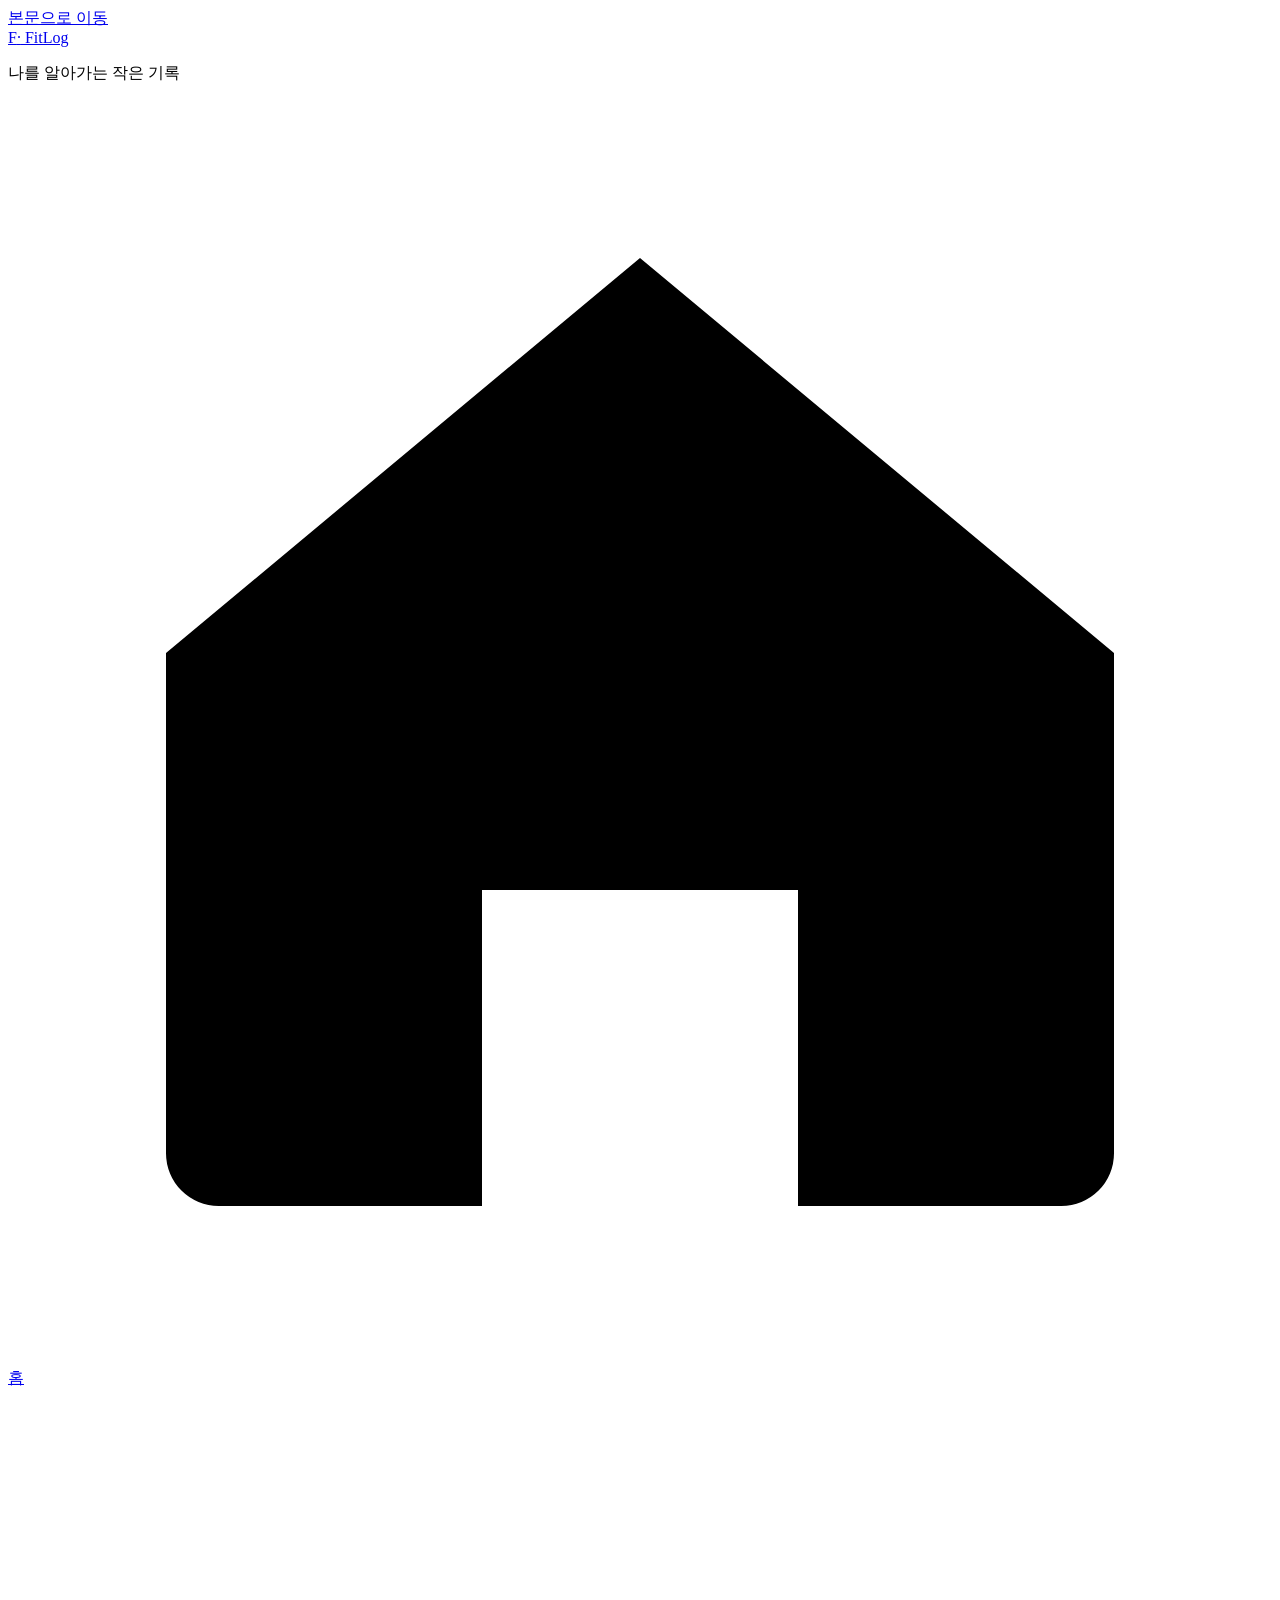
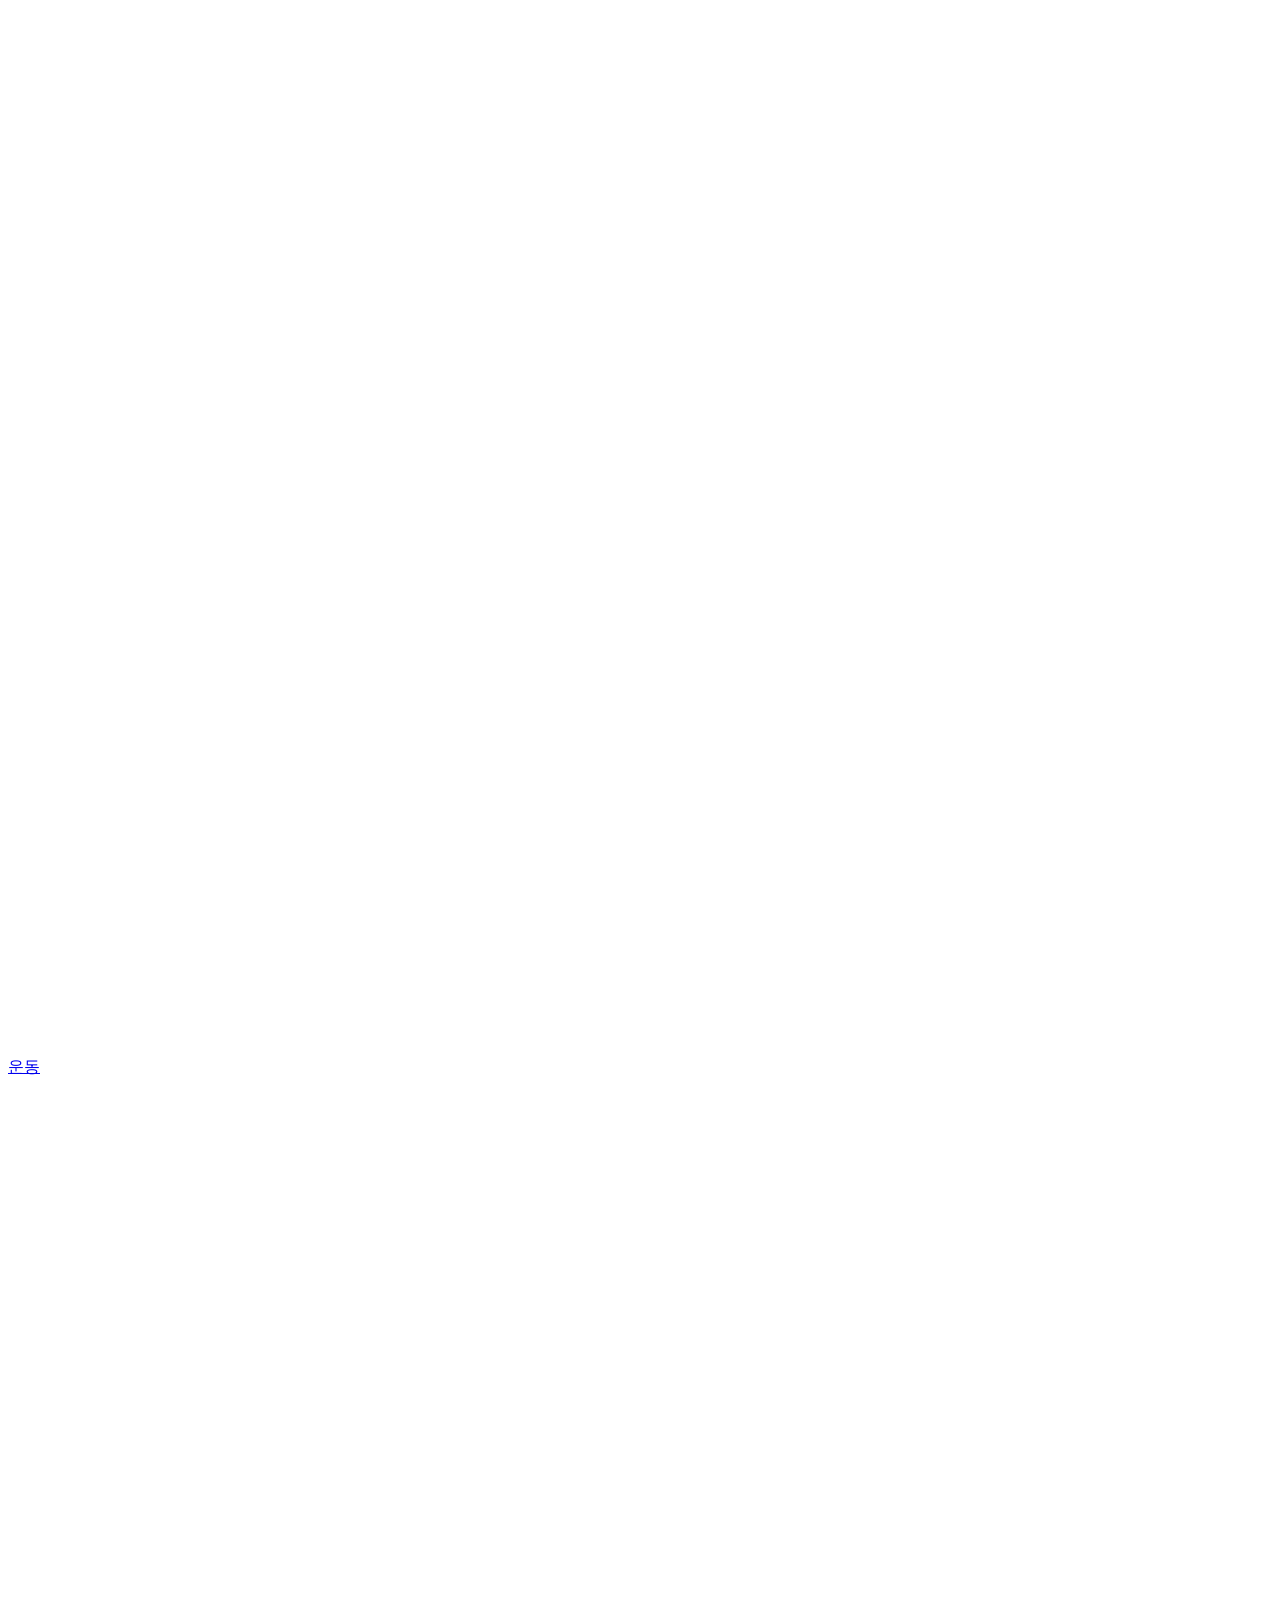
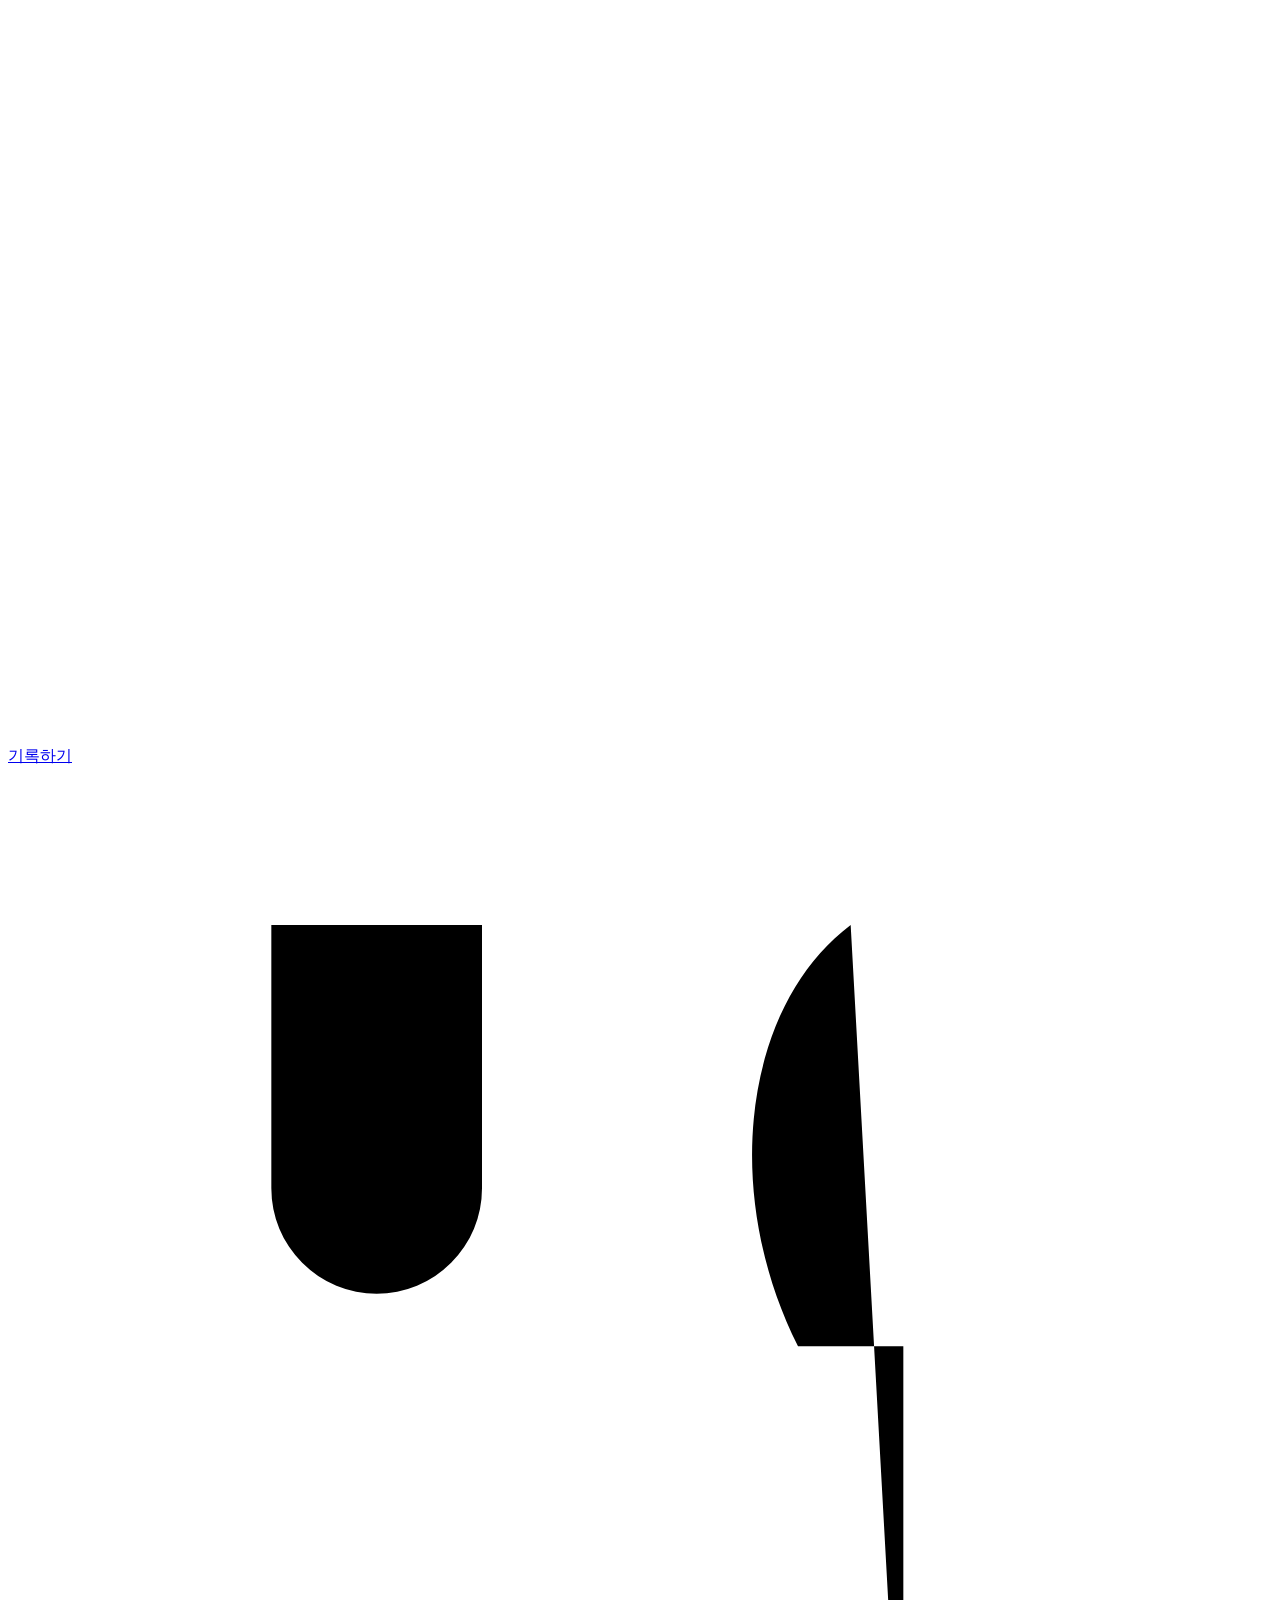
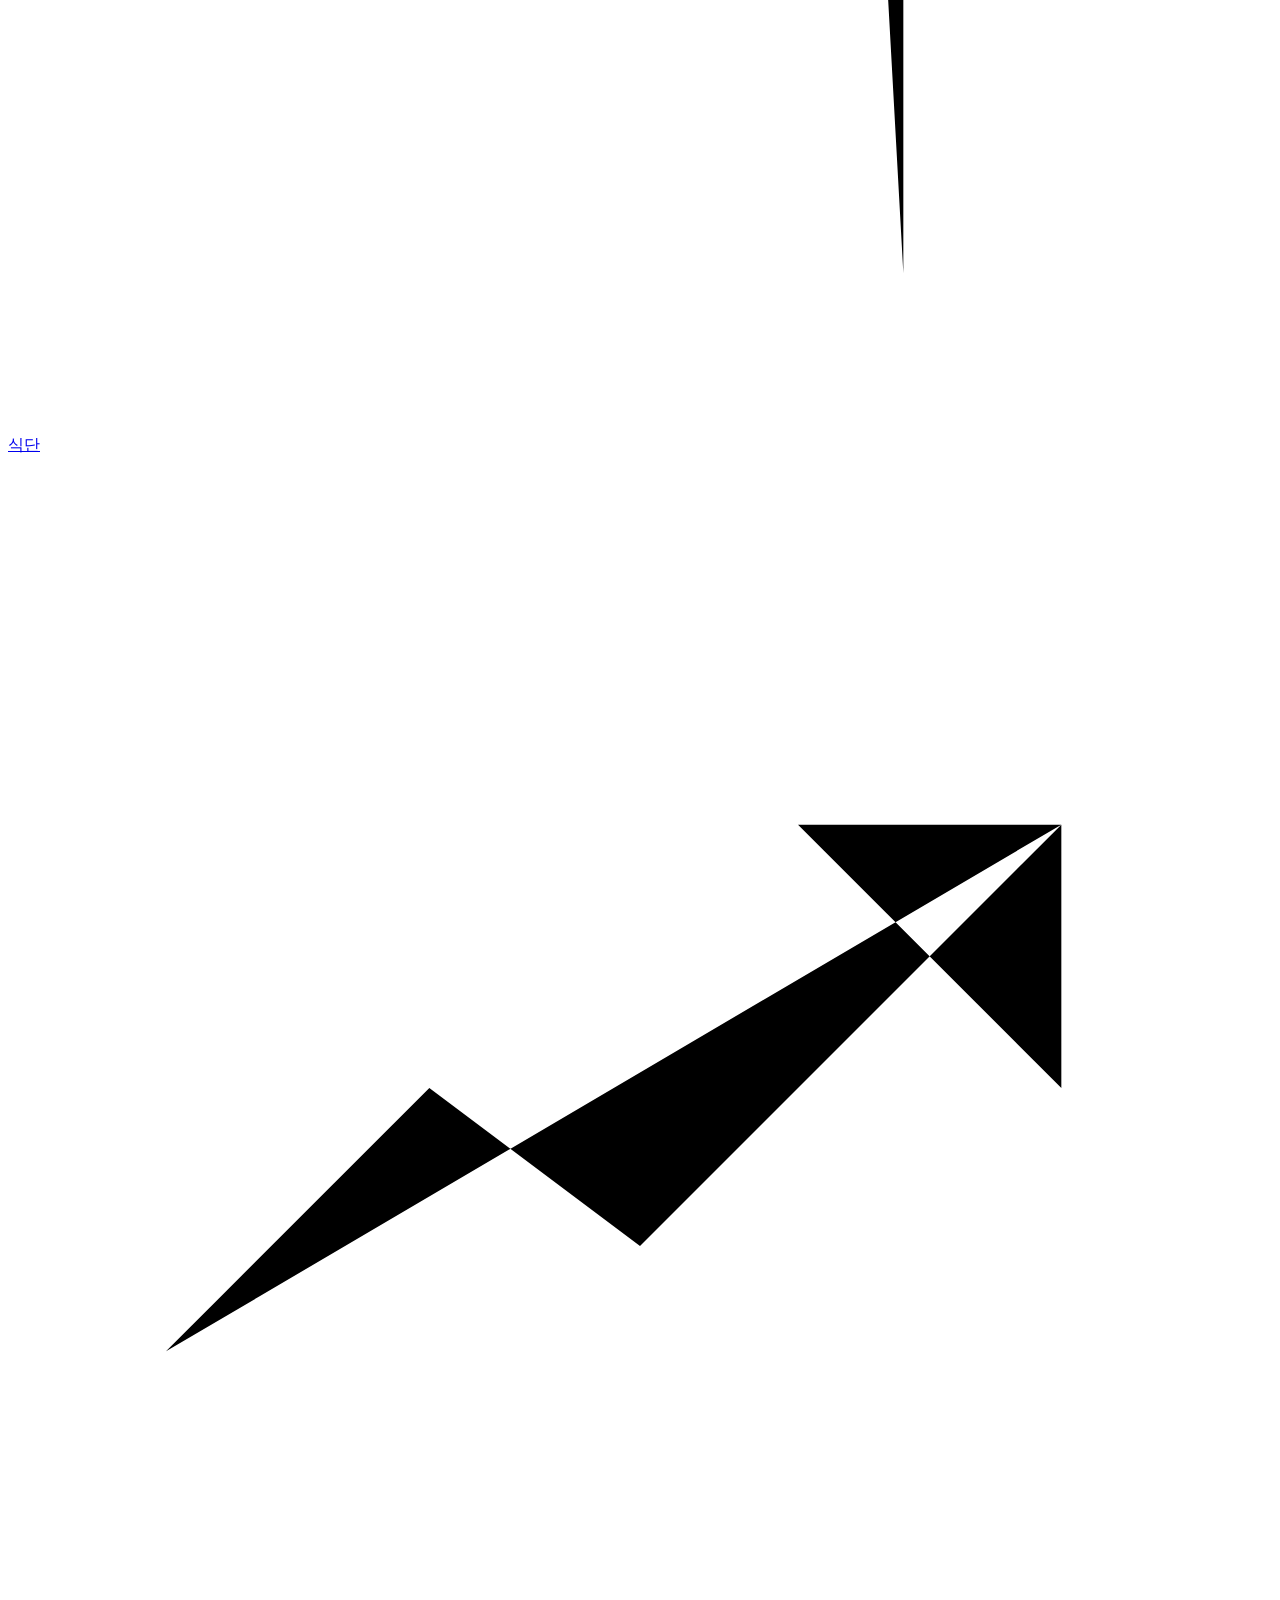
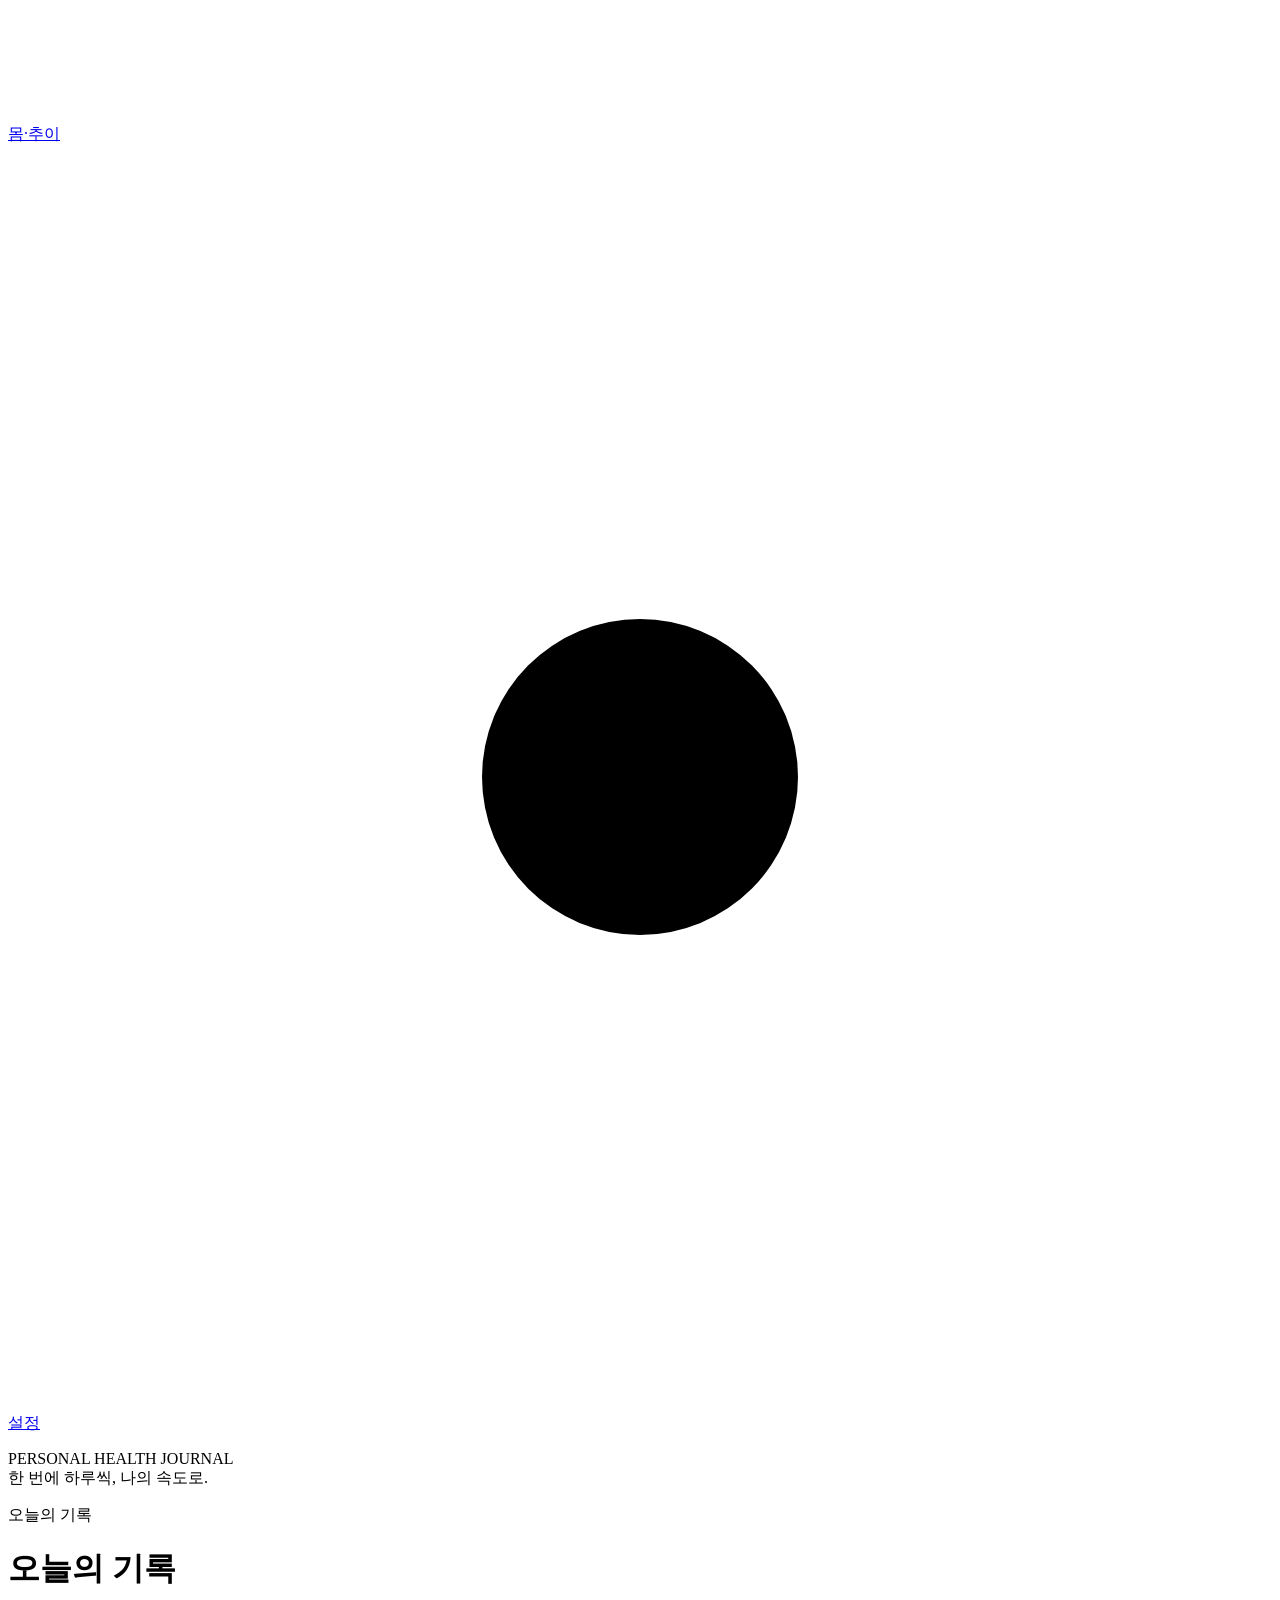
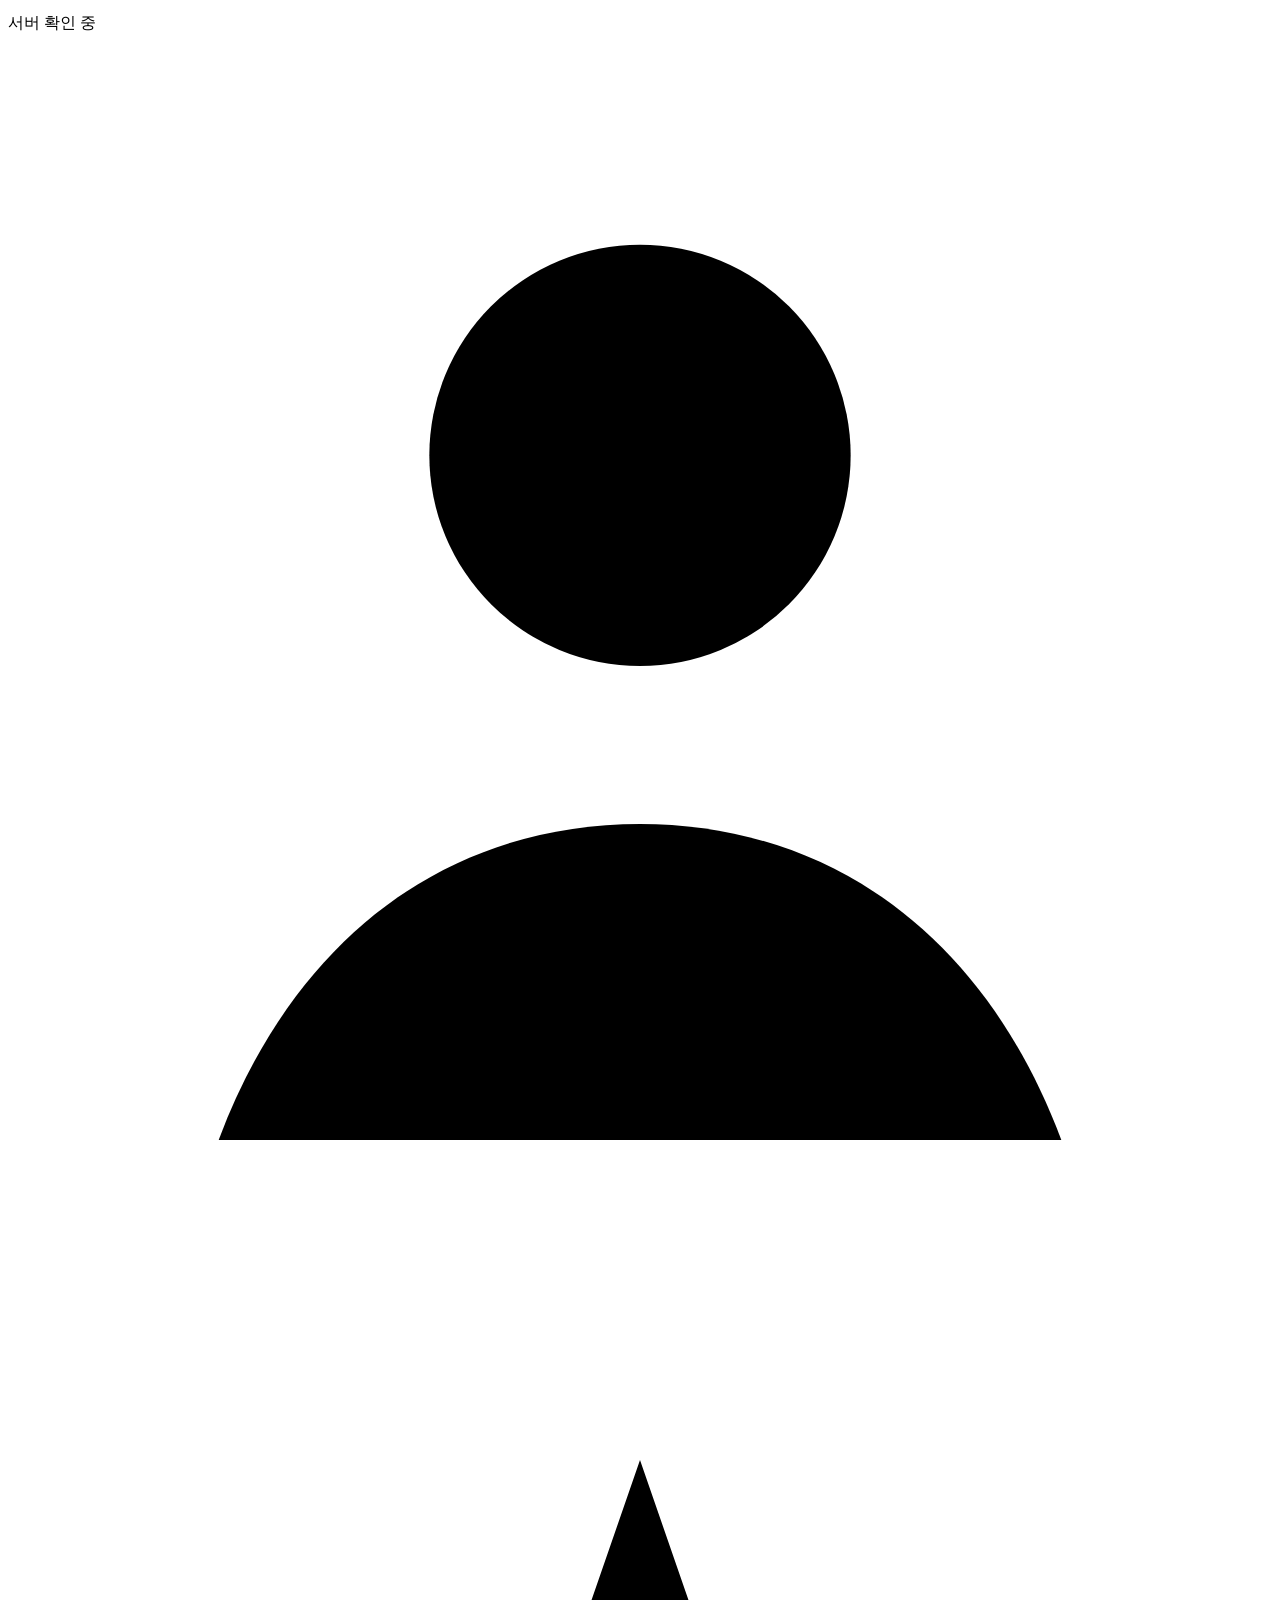
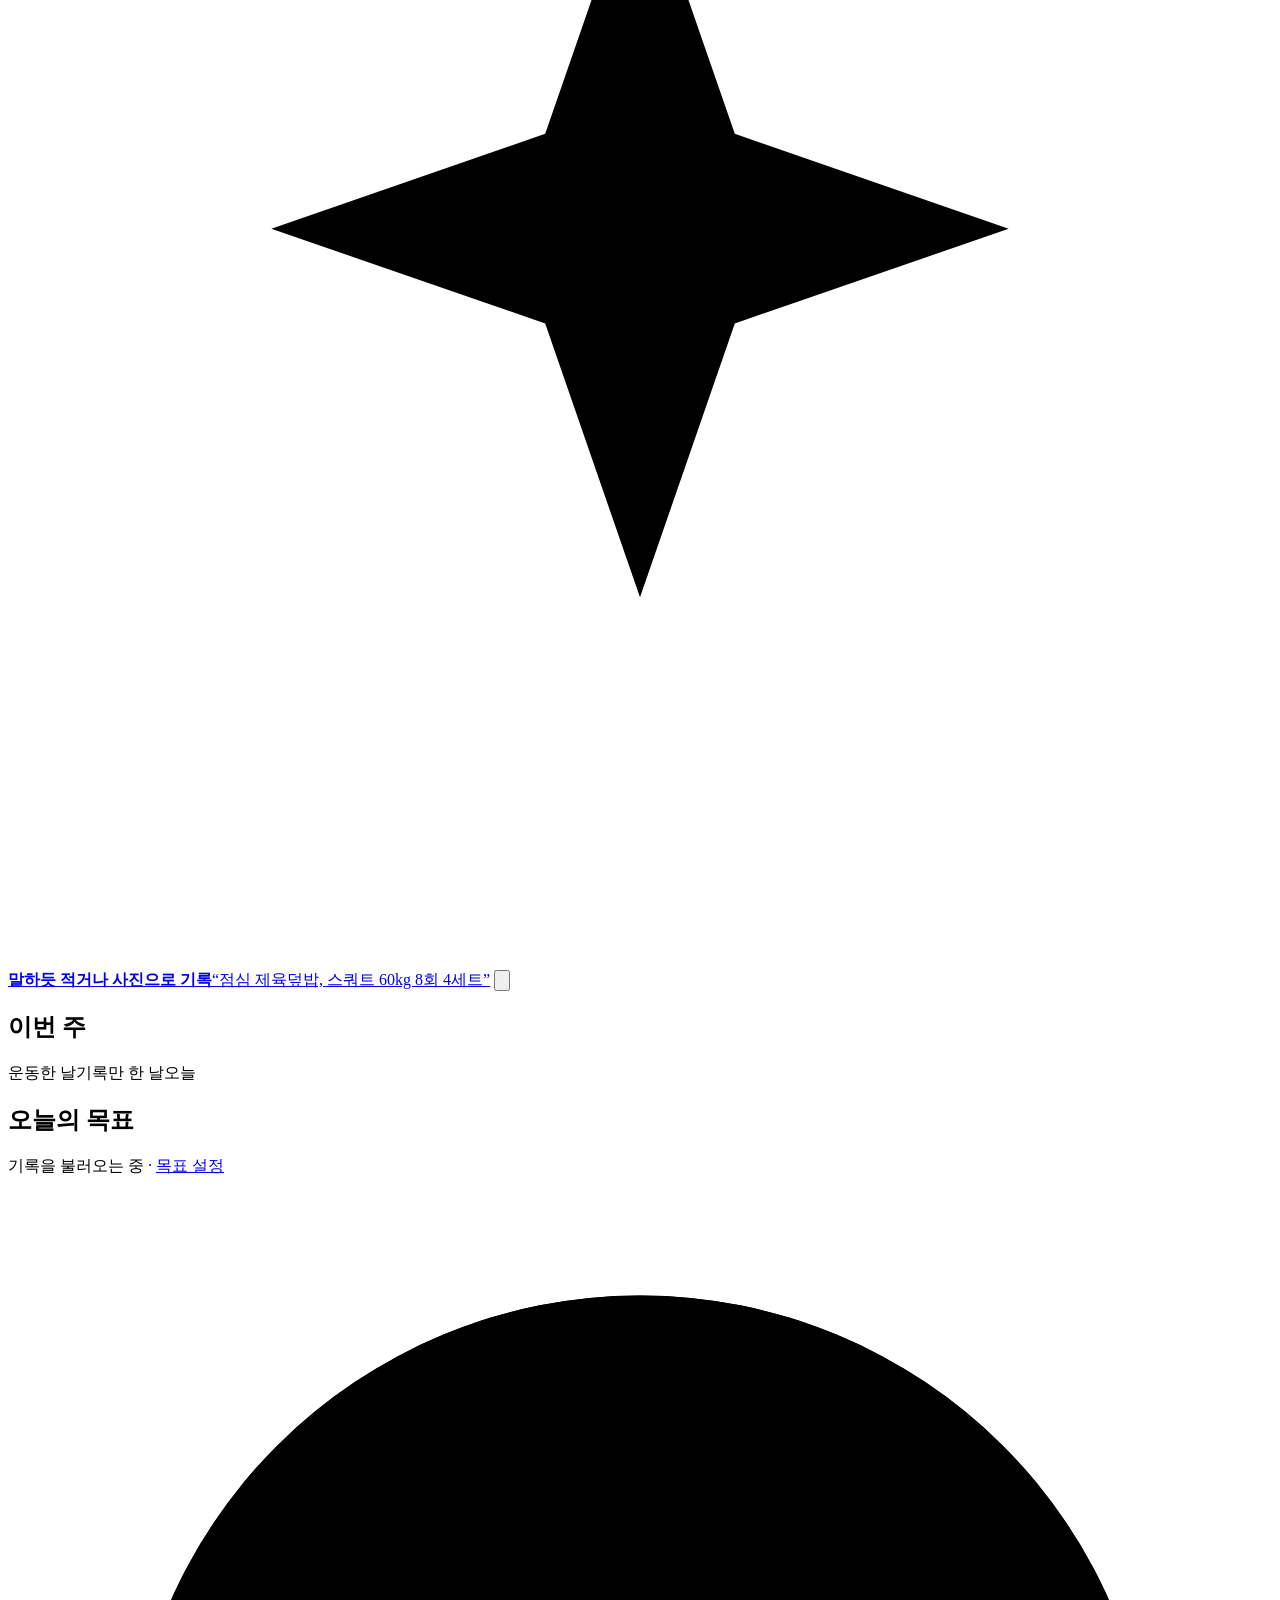
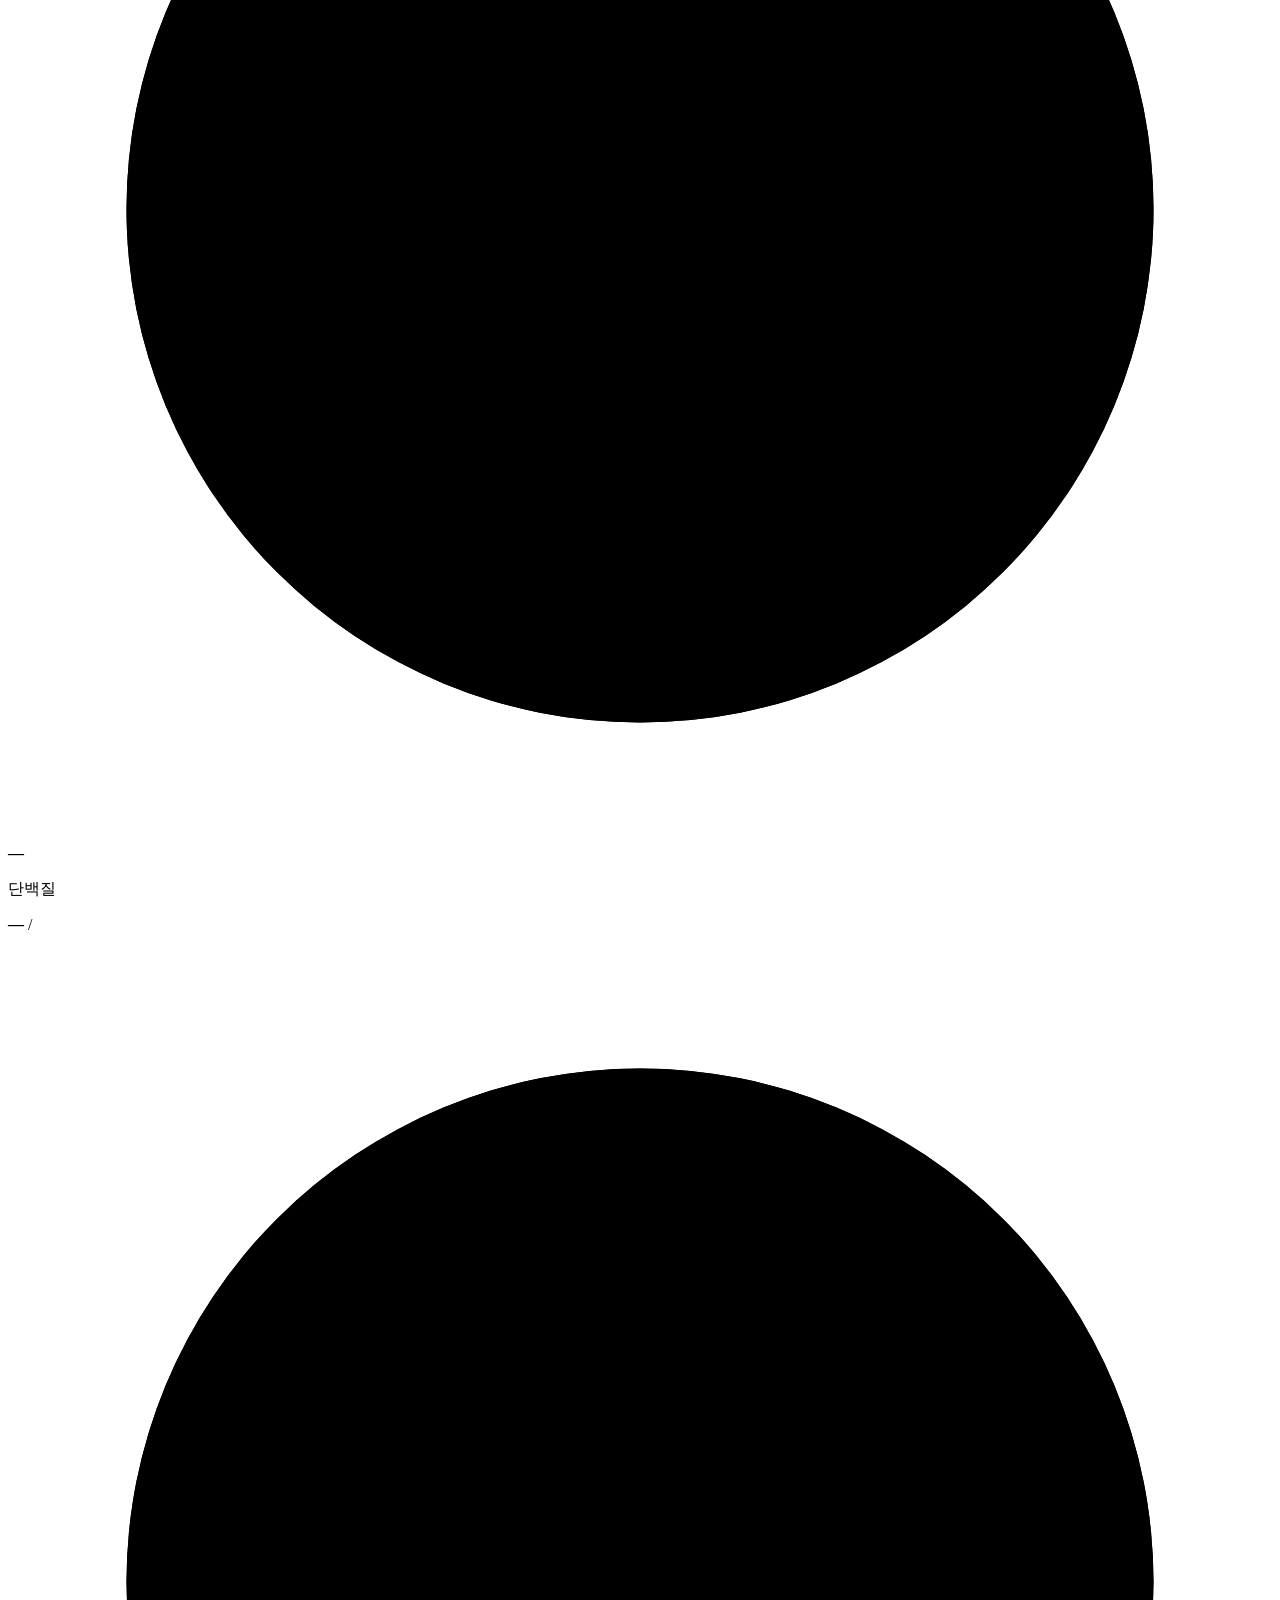
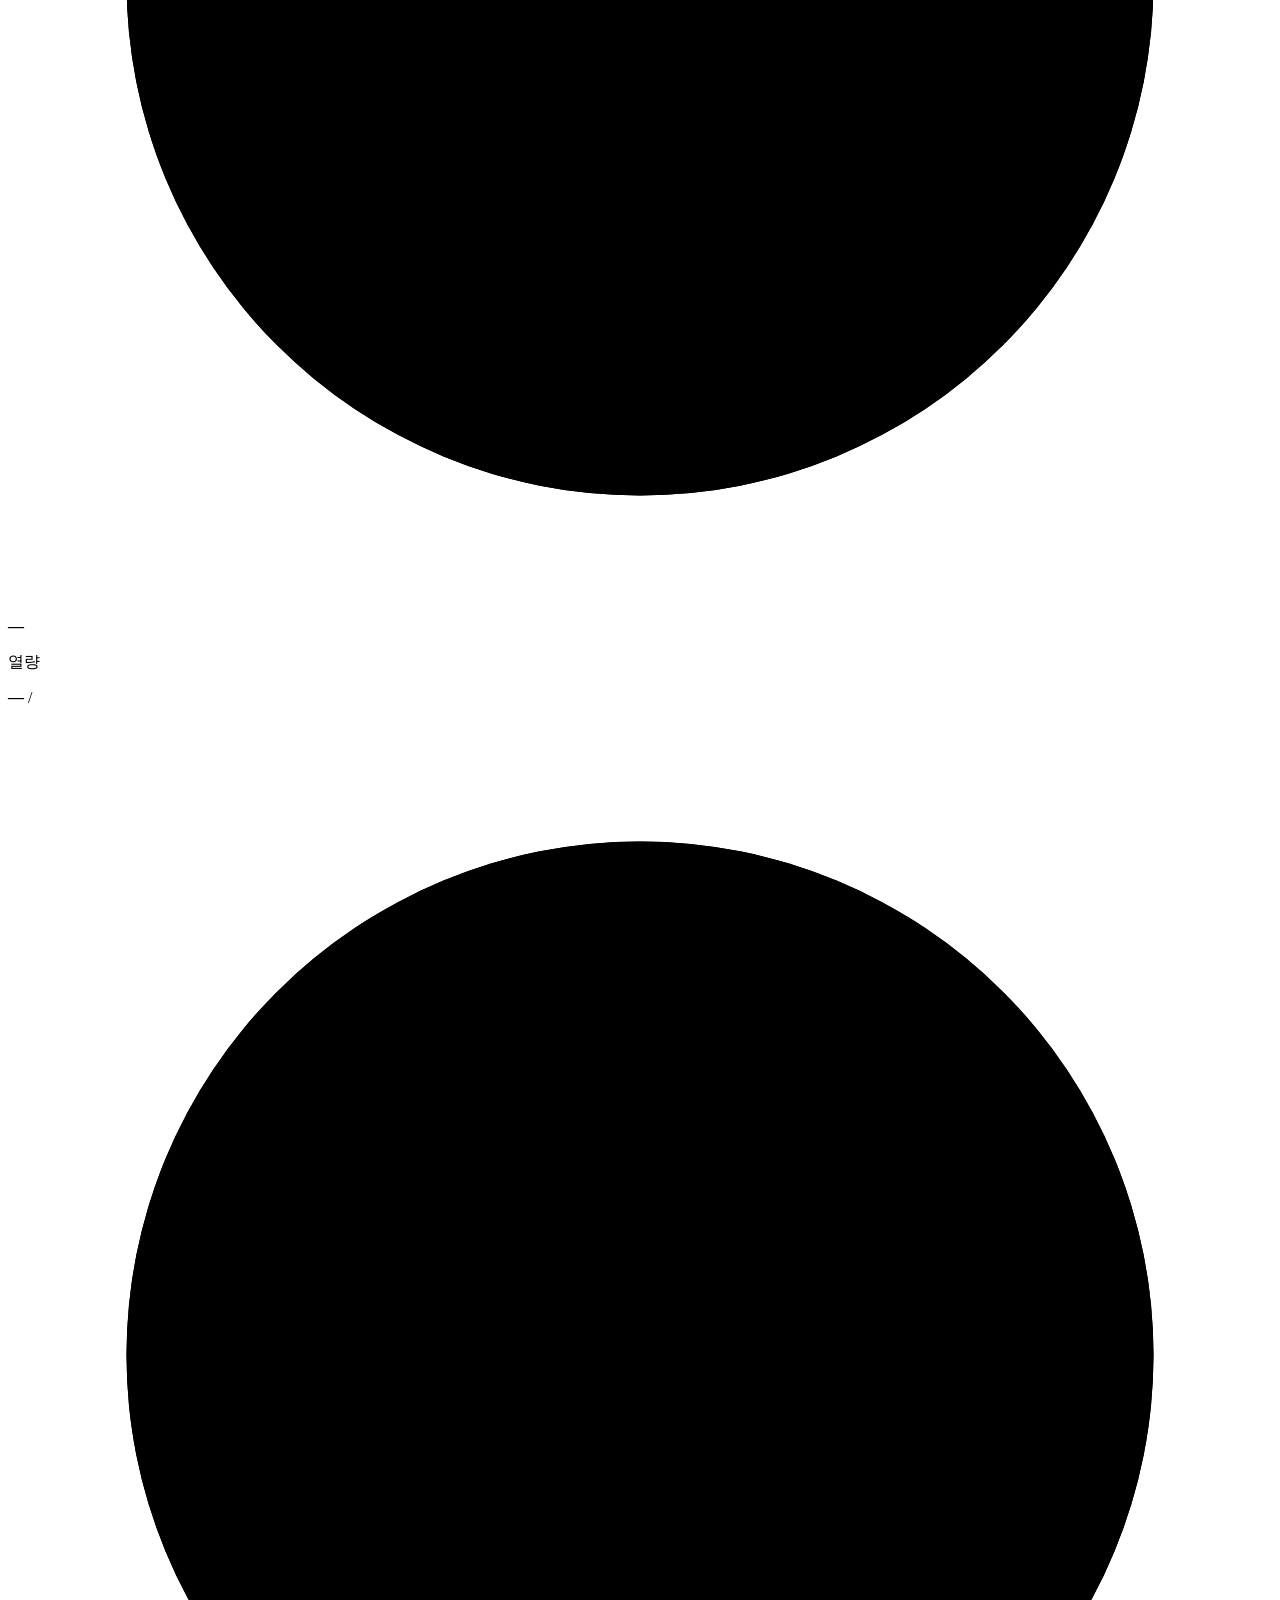
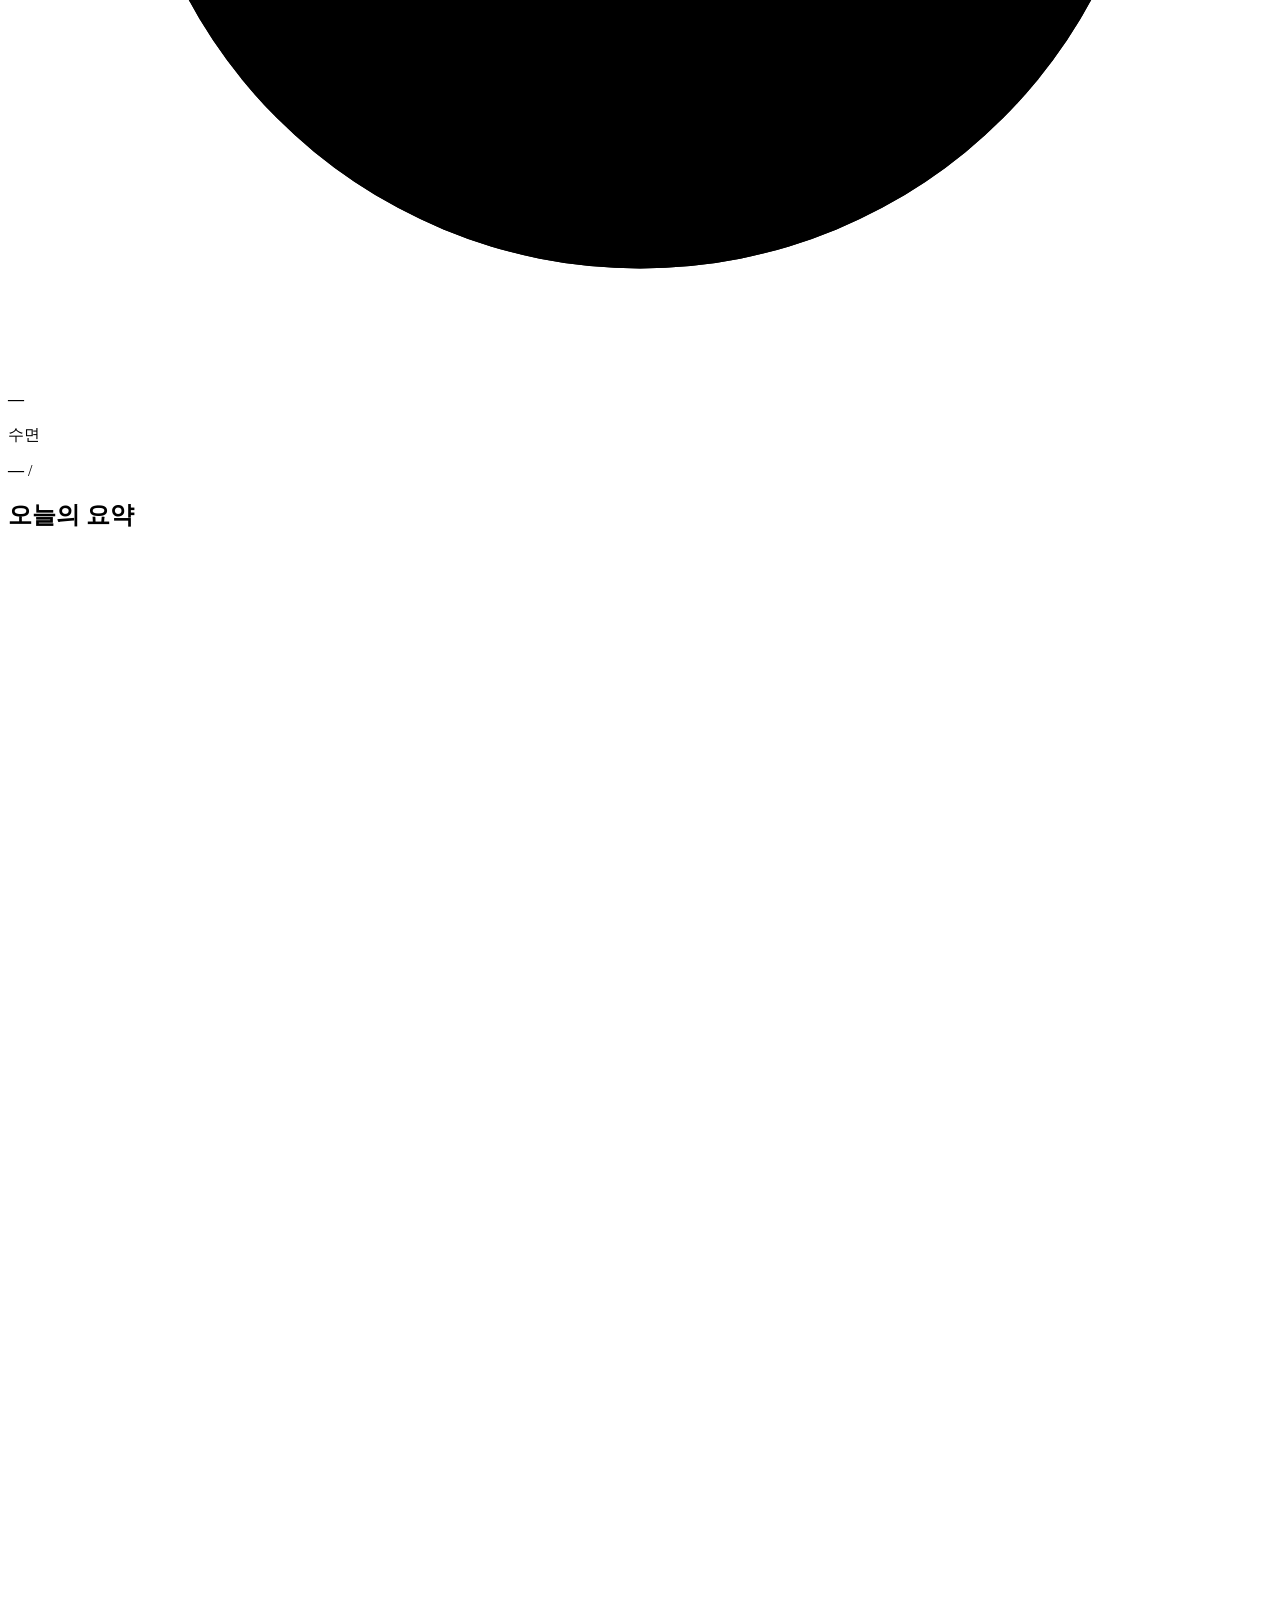
==== app/static/index.html @ db1039f6 "feat: first-run "무엇을 기록할까요?" and a first-record checklist on the empty home (1.5.1) - users.tracking" ====
<!doctype html>
<html lang="ko">
<head>
  <meta charset="utf-8">
  <meta name="viewport" content="width=device-width, initial-scale=1, viewport-fit=cover">
  <meta name="theme-color" content="#f4f5f2" media="(prefers-color-scheme: light)">
  <meta name="theme-color" content="#17191b" media="(prefers-color-scheme: dark)">
  <meta name="description" content="운동부터 수면까지, 나의 일상을 기록하는 개인 건강 대시보드">
  <link rel="manifest" href="/manifest.json">
  <link rel="icon" href="/static/icons/icon.svg" type="image/svg+xml">
  <link rel="apple-touch-icon" href="/static/icons/icon-192.png">
  <link rel="stylesheet" href="/static/css/app.css?v=20261023.2">
  <link rel="stylesheet" href="/static/css/home.css?v=20261023.2">
  <link rel="stylesheet" href="/static/css/assistant.css?v=20261023.2">
  <script src="/static/js/app.js?v=20261023.2" defer></script>
  <script src="/static/js/home.js?v=20261023.2" defer></script>
  <script src="/static/js/assistant.js?v=20261023.2" defer></script>
  <title>FitLog · 오늘의 기록</title>
</head>
<body>
  <a class="skip" href="#main">본문으로 이동</a>
  <aside class="sidebar">
<a class="brand" href="/" aria-label="FitLog 홈"><span class="brand-mark">F<span>·</span></span> FitLog</a>
<p class="brand-caption">나를 알아가는 작은 기록</p>
<nav class="navigation" aria-label="주 메뉴">
<a href="/" data-nav="/"><svg viewBox="0 0 24 24" aria-hidden="true"><path d="M3 10.5 12 3l9 7.5V20a1 1 0 0 1-1 1h-5v-6H9v6H4a1 1 0 0 1-1-1z"></path></svg><span>홈</span></a>
<a href="/workouts" data-nav="/workouts"><svg viewBox="0 0 24 24" aria-hidden="true"><path d="M6 8v8M3 10v4M18 8v8M21 10v4M6 12h12"></path></svg><span>운동</span></a>
<a href="/#record" class="nav-record"><svg viewBox="0 0 24 24" aria-hidden="true"><path d="M12 5v14M5 12h14"></path></svg><span>기록하기</span></a>
<a href="/meals" data-nav="/meals"><svg viewBox="0 0 24 24" aria-hidden="true"><path d="M7 3v8M5 3v5a2 2 0 0 0 4 0V3M7 11v10M16 3c-2 1.5-2.5 5-1 8h2v10"></path></svg><span>식단</span></a>
<a href="/body" data-nav="/body /body-metrics /sleep /statistics"><svg viewBox="0 0 24 24" aria-hidden="true"><path d="M3 17l5-5 4 3 8-8M15 7h5v5"></path></svg><span>몸·추이</span></a>
<a href="/settings" data-nav="/settings" class="nav-settings"><svg viewBox="0 0 24 24" aria-hidden="true"><circle cx="12" cy="12" r="3"></circle><path d="M12 2.5v2.2M12 19.3v2.2M4.6 4.6l1.6 1.6M17.8 17.8l1.6 1.6M2.5 12h2.2M19.3 12h2.2M4.6 19.4l1.6-1.6M17.8 6.2l1.6-1.6"></path></svg><span>설정</span></a>
</nav>
<p class="sidebar-footer">PERSONAL HEALTH JOURNAL<br><span>한 번에 하루씩, 나의 속도로.</span></p>
</aside>
  <main id="main" class="home">
    <header class="topbar home-topbar"><div><p id="today" class="date">오늘의 기록</p><h1 id="home-title">오늘의 기록</h1></div><div class="topbar-actions"><span id="server-status" class="status" role="status">서버 확인 중</span><a class="profile-link" href="/settings" aria-label="설정과 계정"><svg viewBox="0 0 24 24" aria-hidden="true"><circle cx="12" cy="8" r="4"></circle><path d="M4 21c1.5-4 4.5-6 8-6s6.5 2 8 6"></path></svg></a></div></header>

    <section id="first-day" class="first-day" aria-labelledby="first-day-title" hidden>
      <div class="first-day-head"><h2 id="first-day-title">첫 기록 남기기</h2><span id="first-day-count" class="first-day-count"></span></div>
      <ol class="first-steps">
        <li id="step-pick"><a href="/welcome"><span class="step-mark"><svg viewBox="0 0 24 24" aria-hidden="true"><path d="M5 12l5 5 9-10"></path></svg></span><span class="step-text"><strong>기록할 것 고르기</strong><span>운동·식단·체중·수면 중에서</span></span><svg class="step-go" viewBox="0 0 24 24" aria-hidden="true"><path d="M9 6l6 6-6 6"></path></svg></a></li>
        <li id="step-record"><a href="#first-text" id="step-record-link"><span class="step-mark"><svg viewBox="0 0 24 24" aria-hidden="true"><path d="M5 12l5 5 9-10"></path></svg></span><span class="step-text"><strong id="step-record-title">오늘 한 운동 적기</strong><span>아래 입력창에 말하듯 쓰면 돼요</span></span><svg class="step-go" viewBox="0 0 24 24" aria-hidden="true"><path d="M9 6l6 6-6 6"></path></svg></a></li>
        <li id="step-goal"><a href="/settings#goals"><span class="step-mark"><svg viewBox="0 0 24 24" aria-hidden="true"><path d="M5 12l5 5 9-10"></path></svg></span><span class="step-text"><strong>목표 정하기</strong><span>단백질·열량·수면 목표</span></span><svg class="step-go" viewBox="0 0 24 24" aria-hidden="true"><path d="M9 6l6 6-6 6"></path></svg></a></li>
      </ol>
    </section>
    <form id="first-form" class="first-form" hidden>
      <div class="first-input"><label for="first-text" class="visually-hidden">무엇을 했나요</label><input id="first-text" type="text" maxlength="4000" placeholder="무엇을 했나요?" autocomplete="off"><button type="submit" aria-label="기록하기"><svg viewBox="0 0 24 24" aria-hidden="true"><path d="M5 12h14M13 6l6 6-6 6"></path></svg></button></div>
      <p class="first-hint" id="first-hint">이렇게 써 보세요</p>
      <div class="first-chips" role="group" aria-labelledby="first-hint">
        <button type="button" data-kind="work">벤치프레스 50kg 10회 3세트</button>
        <button type="button" data-kind="body">아침 체중 72.4</button>
        <button type="button" data-kind="meal">점심 닭가슴살 샐러드</button>
        <button type="button" data-kind="sleep">어젯밤 12시에 자서 7시에 일어남</button>
      </div>
    </form>

    <div class="quick-record" id="quick-record">
      <a href="#record" class="quick-record-main"><span class="quick-record-icon"><svg viewBox="0 0 24 24" aria-hidden="true"><path d="M12 3l1.8 5.2L19 10l-5.2 1.8L12 17l-1.8-5.2L5 10l5.2-1.8z"></path></svg></span><span class="quick-record-text"><strong>말하듯 적거나 사진으로 기록</strong><span>“점심 제육덮밥, 스쿼트 60kg 8회 4세트”</span></span></a>
      <button type="button" id="quick-photo" class="quick-record-photo" aria-label="사진으로 기록하기"><svg viewBox="0 0 24 24" aria-hidden="true"><path d="M4 8h3l2-3h6l2 3h3v11H4z"></path><circle cx="12" cy="13" r="3.5"></circle></svg></button>
    </div>

    <section class="card week" id="week" aria-labelledby="week-title">
      <div class="section-heading"><h2 id="week-title">이번 주</h2><span id="week-note"></span></div>
      <ol class="week-days" id="week-days"></ol>
      <p class="week-legend"><span class="legend-workout">운동한 날</span><span class="legend-logged">기록만 한 날</span><span class="legend-today">오늘</span></p>
    </section>

    <section class="goals" id="goals" aria-labelledby="goals-title">
      <div class="goals-head"><h2 id="goals-title">오늘의 목표</h2><span><span id="goals-note">기록을 불러오는 중</span> · <a href="/settings#goals" class="goals-edit">목표 설정</a></span></div>
      <div class="goal-rings">
        <div class="goal goal-protein" data-kind="meal"><div class="ring"><svg viewBox="0 0 64 64" aria-hidden="true"><circle class="ring-track" cx="32" cy="32" r="26"></circle><circle class="ring-value" id="ring-protein" cx="32" cy="32" r="26" pathLength="100" stroke-dasharray="0 100"></circle></svg><strong id="pct-protein">—</strong></div><p class="goal-label">단백질</p><p class="goal-value"><b id="val-protein">—</b> / <span id="target-protein"></span></p></div>
        <div class="goal goal-kcal" data-kind="meal"><div class="ring"><svg viewBox="0 0 64 64" aria-hidden="true"><circle class="ring-track" cx="32" cy="32" r="26"></circle><circle class="ring-value" id="ring-kcal" cx="32" cy="32" r="26" pathLength="100" stroke-dasharray="0 100"></circle></svg><strong id="pct-kcal">—</strong></div><p class="goal-label">열량</p><p class="goal-value"><b id="val-kcal">—</b> / <span id="target-kcal"></span></p></div>
        <div class="goal goal-sleep" data-kind="sleep"><div class="ring"><svg viewBox="0 0 64 64" aria-hidden="true"><circle class="ring-track" cx="32" cy="32" r="26"></circle><circle class="ring-value" id="ring-sleep" cx="32" cy="32" r="26" pathLength="100" stroke-dasharray="0 100"></circle></svg><strong id="pct-sleep">—</strong></div><p class="goal-label">수면</p><p class="goal-value"><b id="val-sleep">—</b> / <span id="target-sleep"></span></p></div>
      </div>
    </section>

    <section class="tiles" aria-labelledby="summary-title"><h2 id="summary-title" class="visually-hidden">오늘의 요약</h2>
      <a class="tile tile-work" data-kind="work" href="/workouts"><span class="tile-head"><span class="tile-icon"><svg viewBox="0 0 24 24" aria-hidden="true"><path d="M6 8v8M3 10v4M18 8v8M21 10v4M6 12h12"></path></svg></span>운동</span><span class="tile-value"><b id="today-sets">—</b> 세트</span><span class="tile-note" id="today-workouts">기록을 불러오는 중</span></a>
      <a class="tile tile-body" data-kind="body" href="/body"><span class="tile-head"><span class="tile-icon"><svg viewBox="0 0 24 24" aria-hidden="true"><rect x="4" y="4" width="16" height="16" rx="4"></rect><path d="M9 10a3 3 0 0 1 6 0M12 10l1.5-1.5"></path></svg></span>체중</span><span class="tile-value"><b id="latest-weight">—</b> kg</span><svg class="spark" id="weight-spark" viewBox="0 0 140 28" preserveAspectRatio="none" aria-hidden="true"><polyline id="weight-line" points=""></polyline></svg><span class="tile-note" id="weight-note">기록을 불러오는 중</span></a>
      <a class="tile tile-meal" data-kind="meal" href="/meals"><span class="tile-head"><span class="tile-icon"><svg viewBox="0 0 24 24" aria-hidden="true"><path d="M7 3v8M5 3v5a2 2 0 0 0 4 0V3M7 11v10M16 3c-2 1.5-2.5 5-1 8h2v10"></path></svg></span>식단</span><span class="tile-value"><b id="today-kcal">—</b> kcal</span><span class="macro-bar" id="macro-bar" hidden><span id="macro-carb" class="macro-carb"></span><span id="macro-protein" class="macro-protein"></span><span id="macro-fat" class="macro-fat"></span></span><span class="tile-note" id="protein-note">기록을 불러오는 중</span></a>
      <a class="tile tile-sleep" data-kind="sleep" href="/sleep"><span class="tile-head"><span class="tile-icon"><svg viewBox="0 0 24 24" aria-hidden="true"><path d="M20 14.5A8 8 0 0 1 9.5 4a8 8 0 1 0 10.5 10.5z"></path></svg></span>수면</span><span class="tile-value" id="today-sleep">—</span><span class="sleep-bar" id="sleep-bar" hidden><span id="sleep-span"></span></span><span class="tile-note" id="sleep-note">기록을 불러오는 중</span></a>
    </section>

    <section class="recent-section" id="recent" data-kind="work" aria-labelledby="recent-title"><div class="section-heading"><h2 id="recent-title">최근 운동</h2><a href="/workouts">전체 보기</a></div><div id="recent-workouts" class="recent-list" aria-live="polite">기록을 불러오는 중…</div></section>

    <footer class="main-footer"><span>FitLog <span class="muted">/ 나의 하루를 쌓는 곳</span></span><span id="app-version" class="muted"></span></footer>
    <p id="pwa-note" class="muted pwa-note" role="status"></p>
    <noscript><p>서버 상태 확인과 PWA 등록에는 JavaScript가 필요합니다.</p></noscript>

    <dialog id="record-sheet" class="record-sheet" aria-labelledby="sheet-title">
      <div class="sheet-body">
        <div class="sheet-head"><h2 id="sheet-title">무엇을 기록할까요?</h2><button type="button" id="sheet-close" class="sheet-close" aria-label="닫기"><svg viewBox="0 0 24 24" aria-hidden="true"><path d="M6 6l12 12M18 6 6 18"></path></svg></button></div>
        <section class="assistant-card" aria-labelledby="assistant-title">
          <h3 id="assistant-title" class="assistant-title"><svg viewBox="0 0 24 24" aria-hidden="true"><path d="M12 3l1.8 5.2L19 10l-5.2 1.8L12 17l-1.8-5.2L5 10l5.2-1.8z"></path></svg>AI로 한 번에 기록</h3>
          <p id="assistant-setup" class="assistant-setup" hidden></p>
          <form id="assistant-form" hidden>
            <label for="assistant-text" class="visually-hidden">오늘 한 일을 자유롭게 적어 주세요</label>
            <textarea id="assistant-text" rows="4" maxlength="4000" placeholder="예) 아침 체중 72.4. 점심 제육덮밥, 저녁은 닭가슴살이랑 고구마. 하체 운동: 스쿼트 60kg 8회 4세트. 어제 12시 반에 자서 7시에 일어남"></textarea>
            <div class="assistant-photos"><div id="assistant-photo-list" class="assistant-photo-list" aria-live="polite"></div><label for="assistant-photo-input" class="assistant-photo-button"><svg viewBox="0 0 24 24" aria-hidden="true"><path d="M4 8h3l2-3h6l2 3h3v11H4z"></path><circle cx="12" cy="13" r="3.5"></circle></svg>사진 추가 <span class="muted">최대 3장</span></label><input id="assistant-photo-input" type="file" accept="image/*" multiple hidden><span id="assistant-usage" class="assistant-usage"></span></div>
            <button type="submit" class="assistant-primary assistant-submit" id="assistant-submit">초안 만들기</button>
          </form>
          <p class="assistant-hint">사진은 초안을 만들 때만 AI로 보내고 저장하지 않습니다. 위치 정보 등은 휴대폰에서 지운 뒤 보냅니다. 열량이 추정값이면 <span class="estimate-badge">AI 추정</span> 표시가 붙어요.</p>
          <p id="assistant-message" class="assistant-message" role="status" aria-live="polite"></p>
          <div id="assistant-drafts"></div>
          <div class="assistant-actions" id="assistant-save-row" hidden><button type="button" class="assistant-primary" id="assistant-save">선택한 기록 저장</button><button type="button" id="assistant-discard">초안 버리기</button></div>
        </section>
        <h3 class="sheet-subtitle">직접 입력</h3>
        <nav class="direct-entry" aria-label="직접 입력">
          <a href="/workouts" class="tile-work"><span class="tile-icon"><svg viewBox="0 0 24 24" aria-hidden="true"><path d="M6 8v8M3 10v4M18 8v8M21 10v4M6 12h12"></path></svg></span>운동</a>
          <a href="/meals" class="tile-meal"><span class="tile-icon"><svg viewBox="0 0 24 24" aria-hidden="true"><path d="M7 3v8M5 3v5a2 2 0 0 0 4 0V3M7 11v10M16 3c-2 1.5-2.5 5-1 8h2v10"></path></svg></span>식단</a>
          <a href="/body-metrics" class="tile-body"><span class="tile-icon"><svg viewBox="0 0 24 24" aria-hidden="true"><rect x="4" y="4" width="16" height="16" rx="4"></rect><path d="M9 10a3 3 0 0 1 6 0M12 10l1.5-1.5"></path></svg></span>체중</a>
          <a href="/sleep" class="tile-sleep"><span class="tile-icon"><svg viewBox="0 0 24 24" aria-hidden="true"><path d="M20 14.5A8 8 0 0 1 9.5 4a8 8 0 1 0 10.5 10.5z"></path></svg></span>수면</a>
        </nav>
        <a class="excel-link" href="/settings#excel-heading"><svg viewBox="0 0 24 24" aria-hidden="true"><path d="M5 3h10l4 4v14H5z"></path><path d="M9 12l6 6M15 12l-6 6"></path></svg><span><strong>엑셀 파일 가져오기</strong><span class="muted">예전 기록표를 AI가 읽어 옮겨요</span></span></a>
      </div>
    </dialog>
  </main>
</body>
</html>
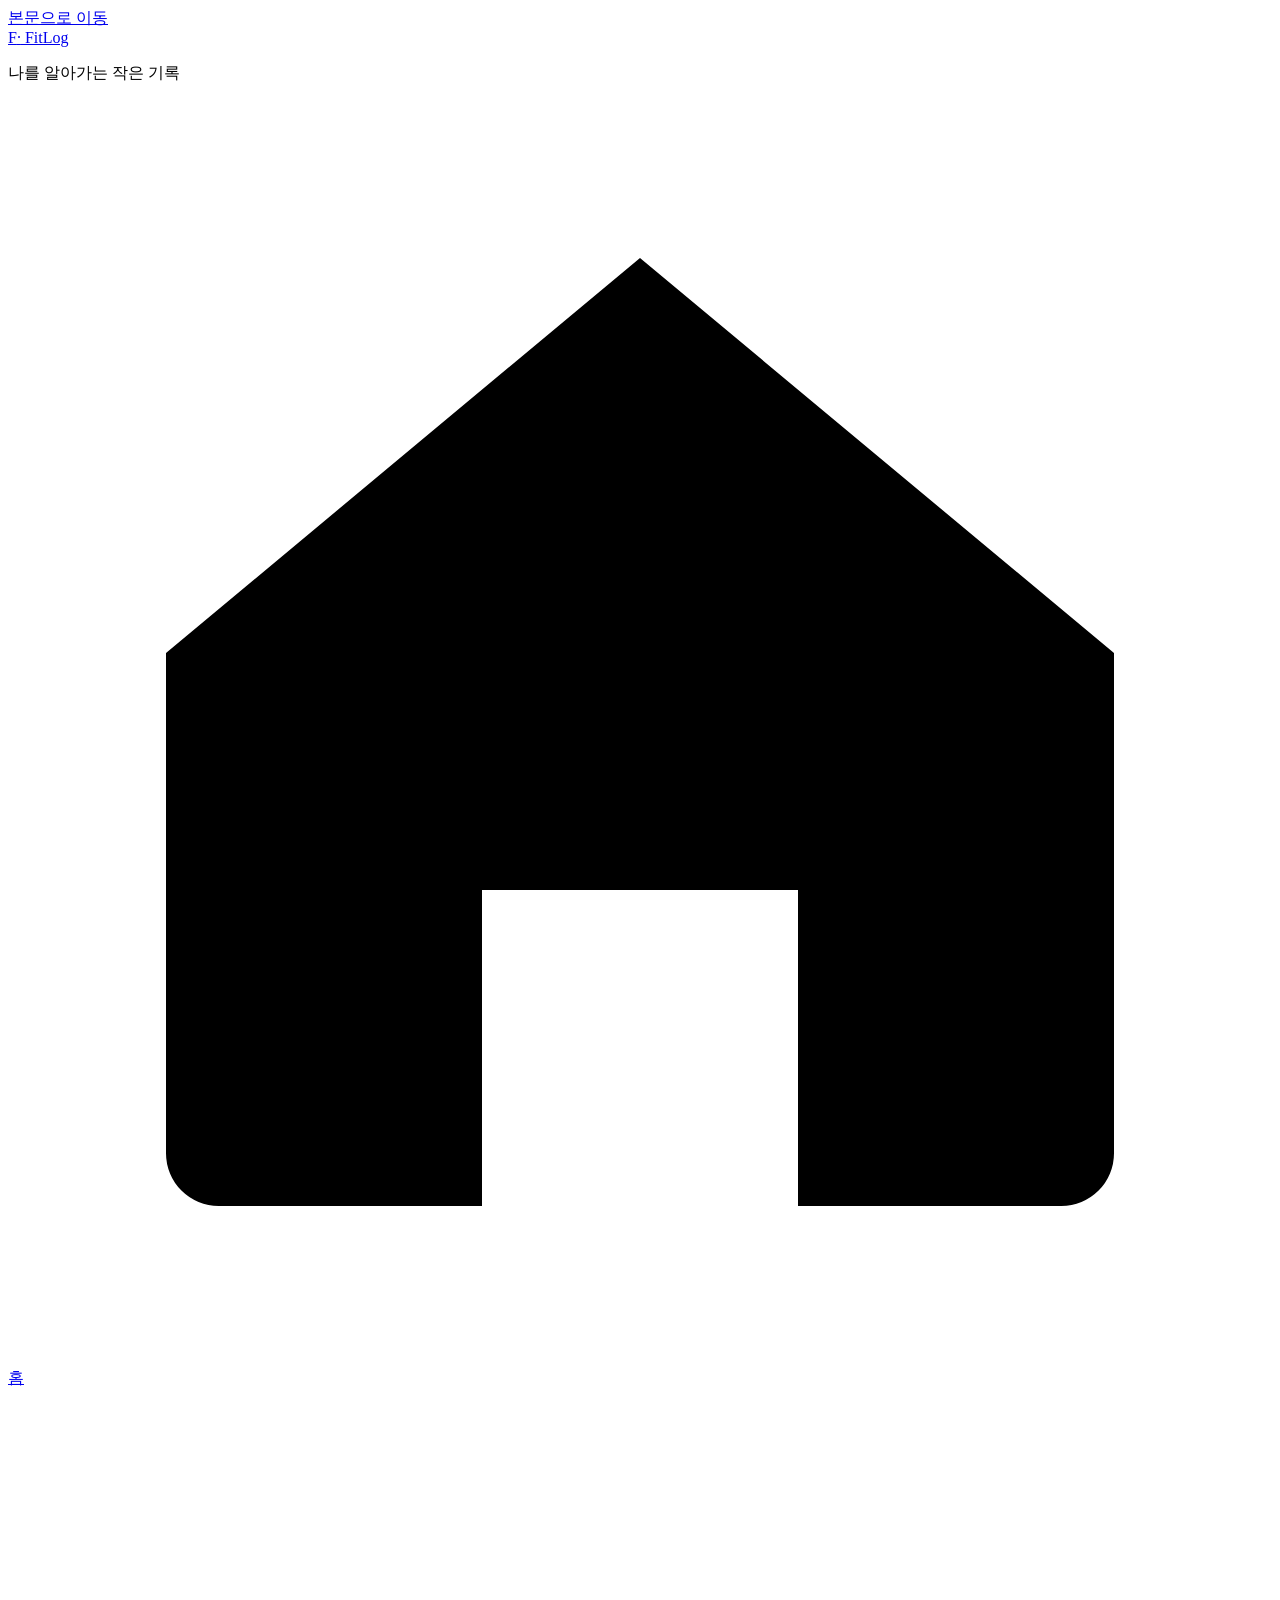
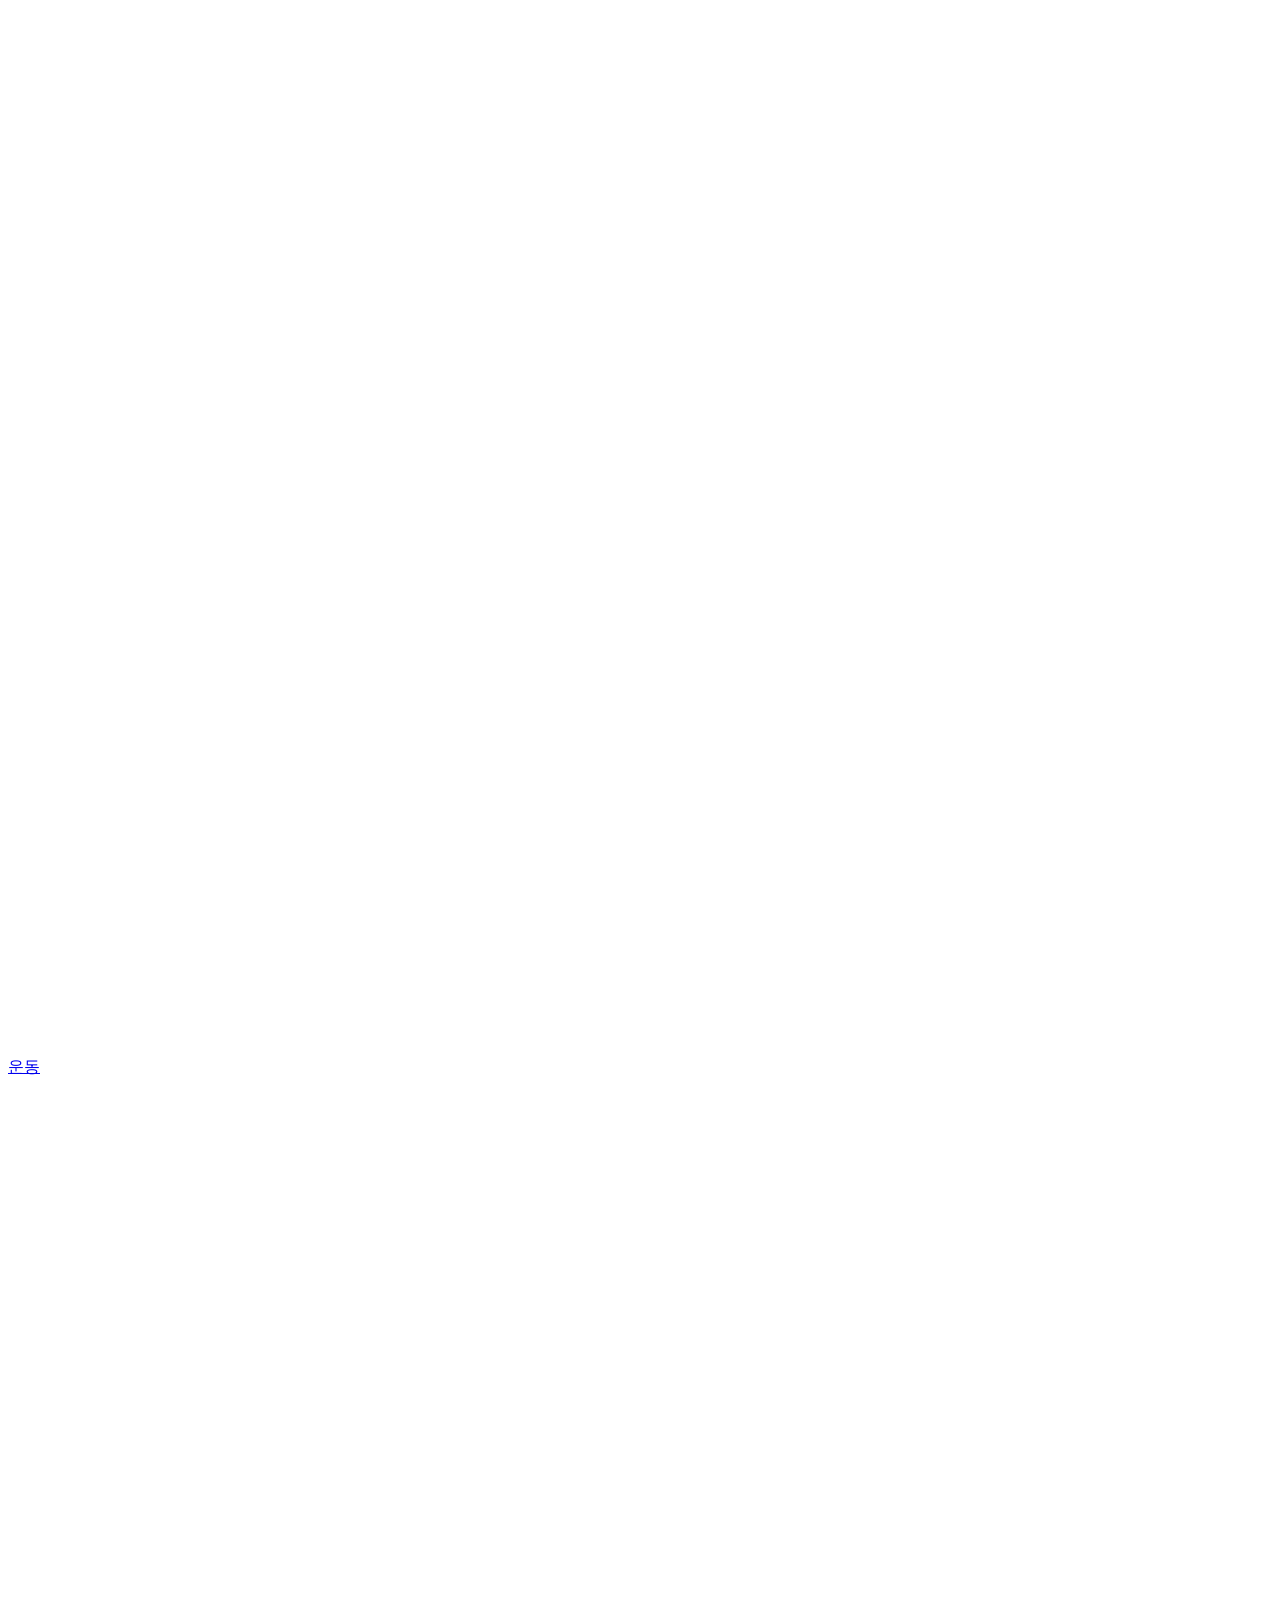
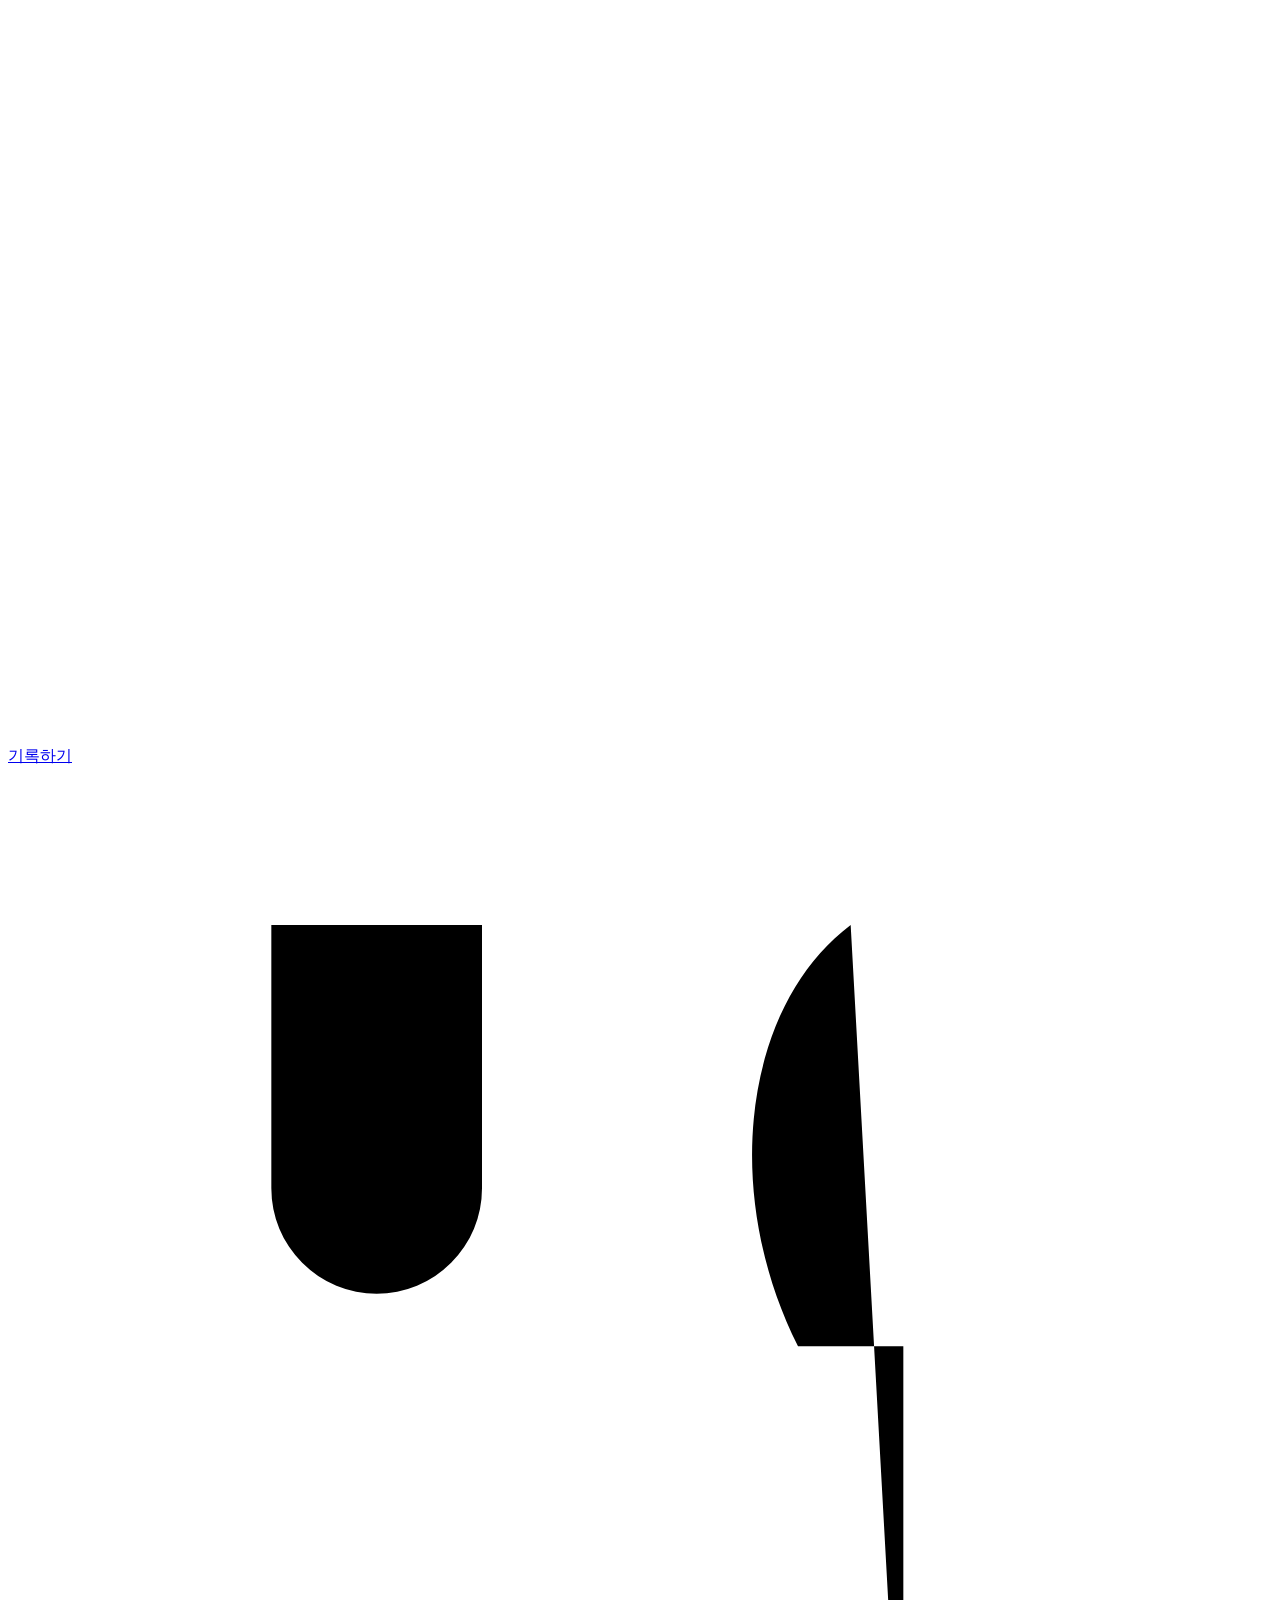
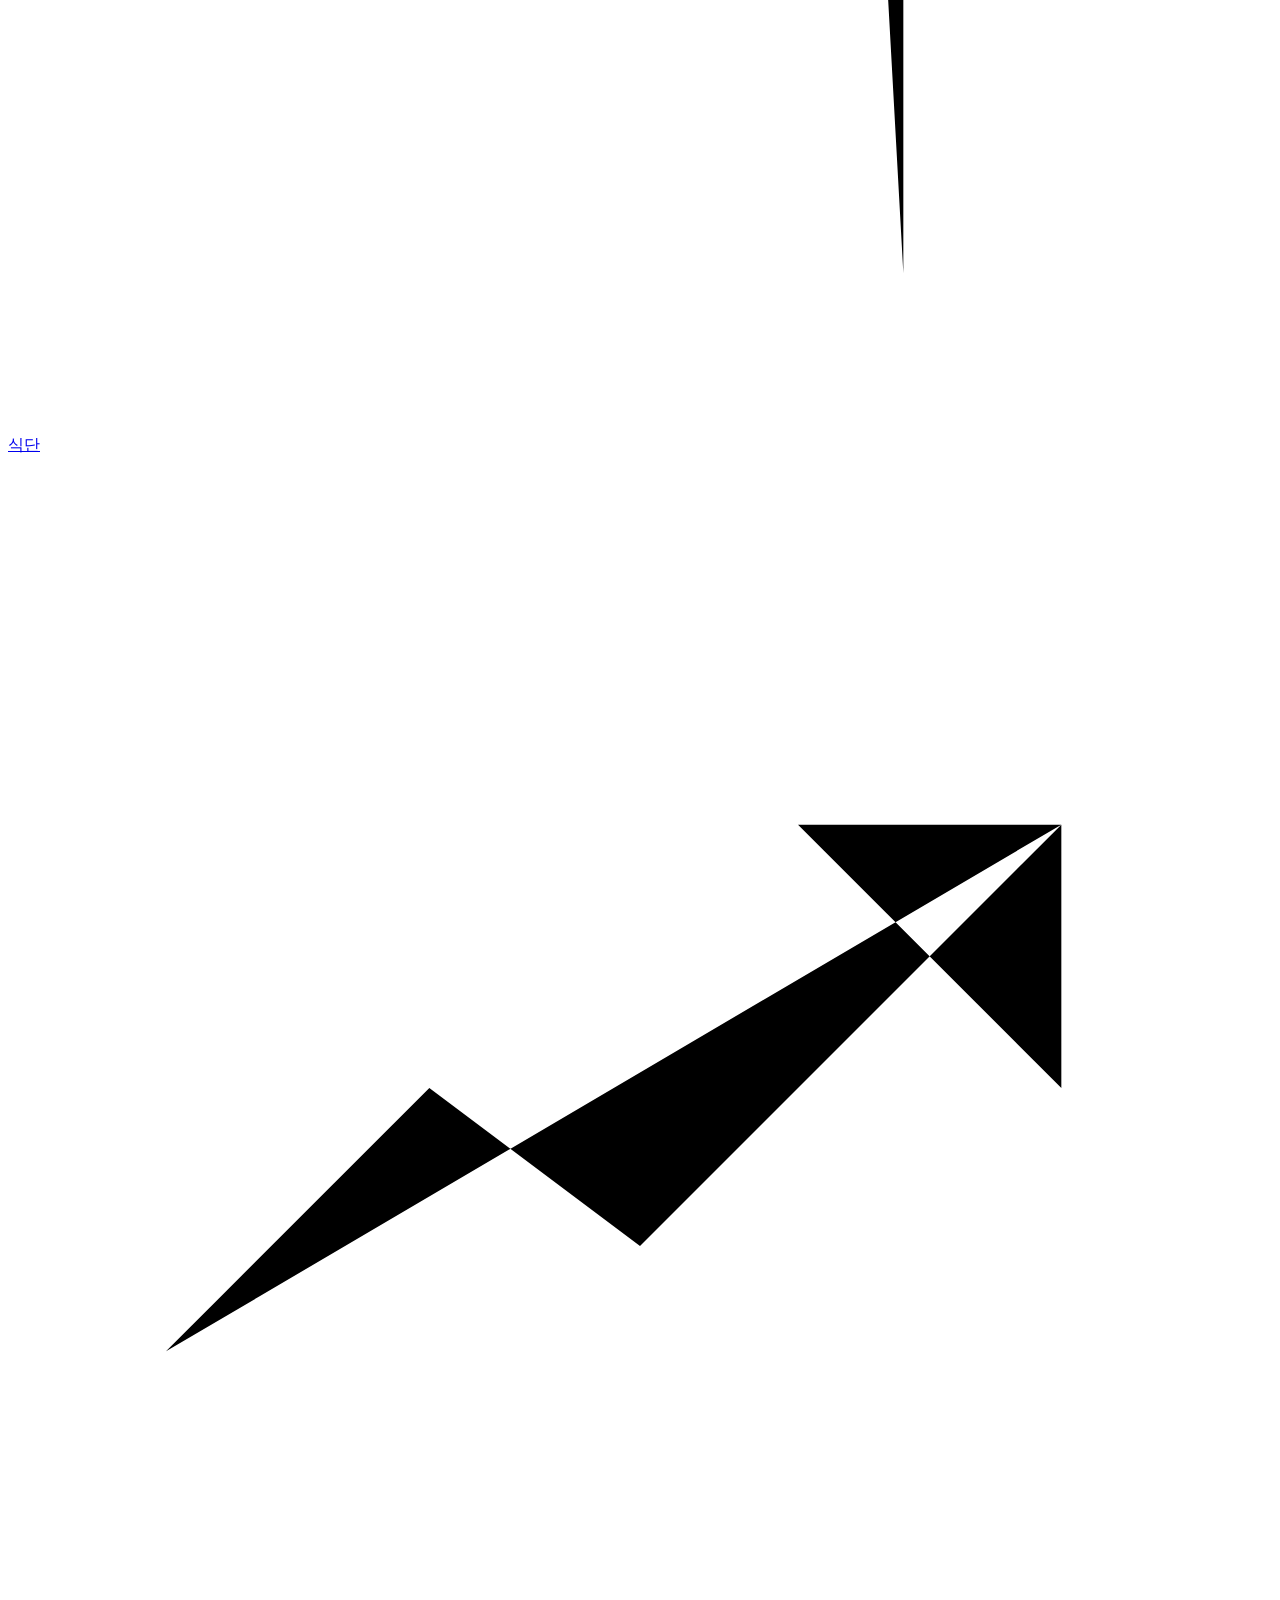
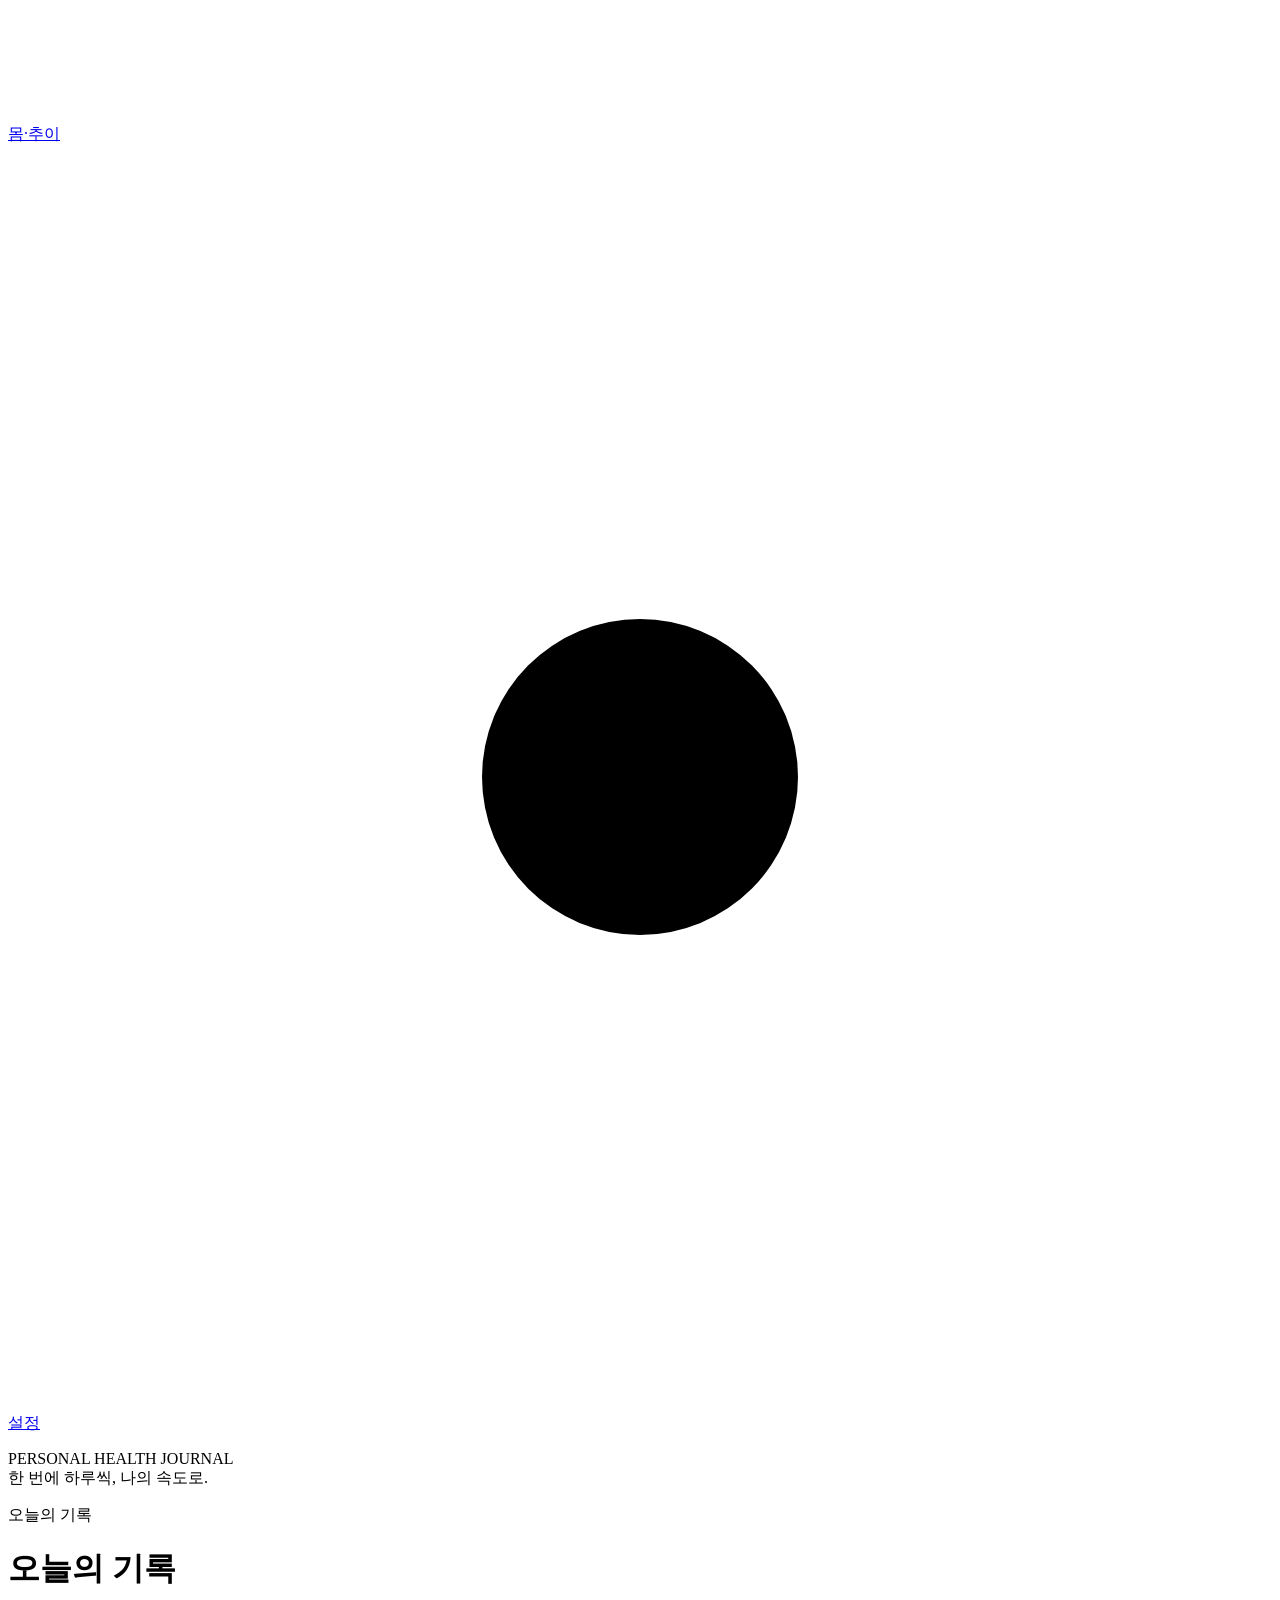
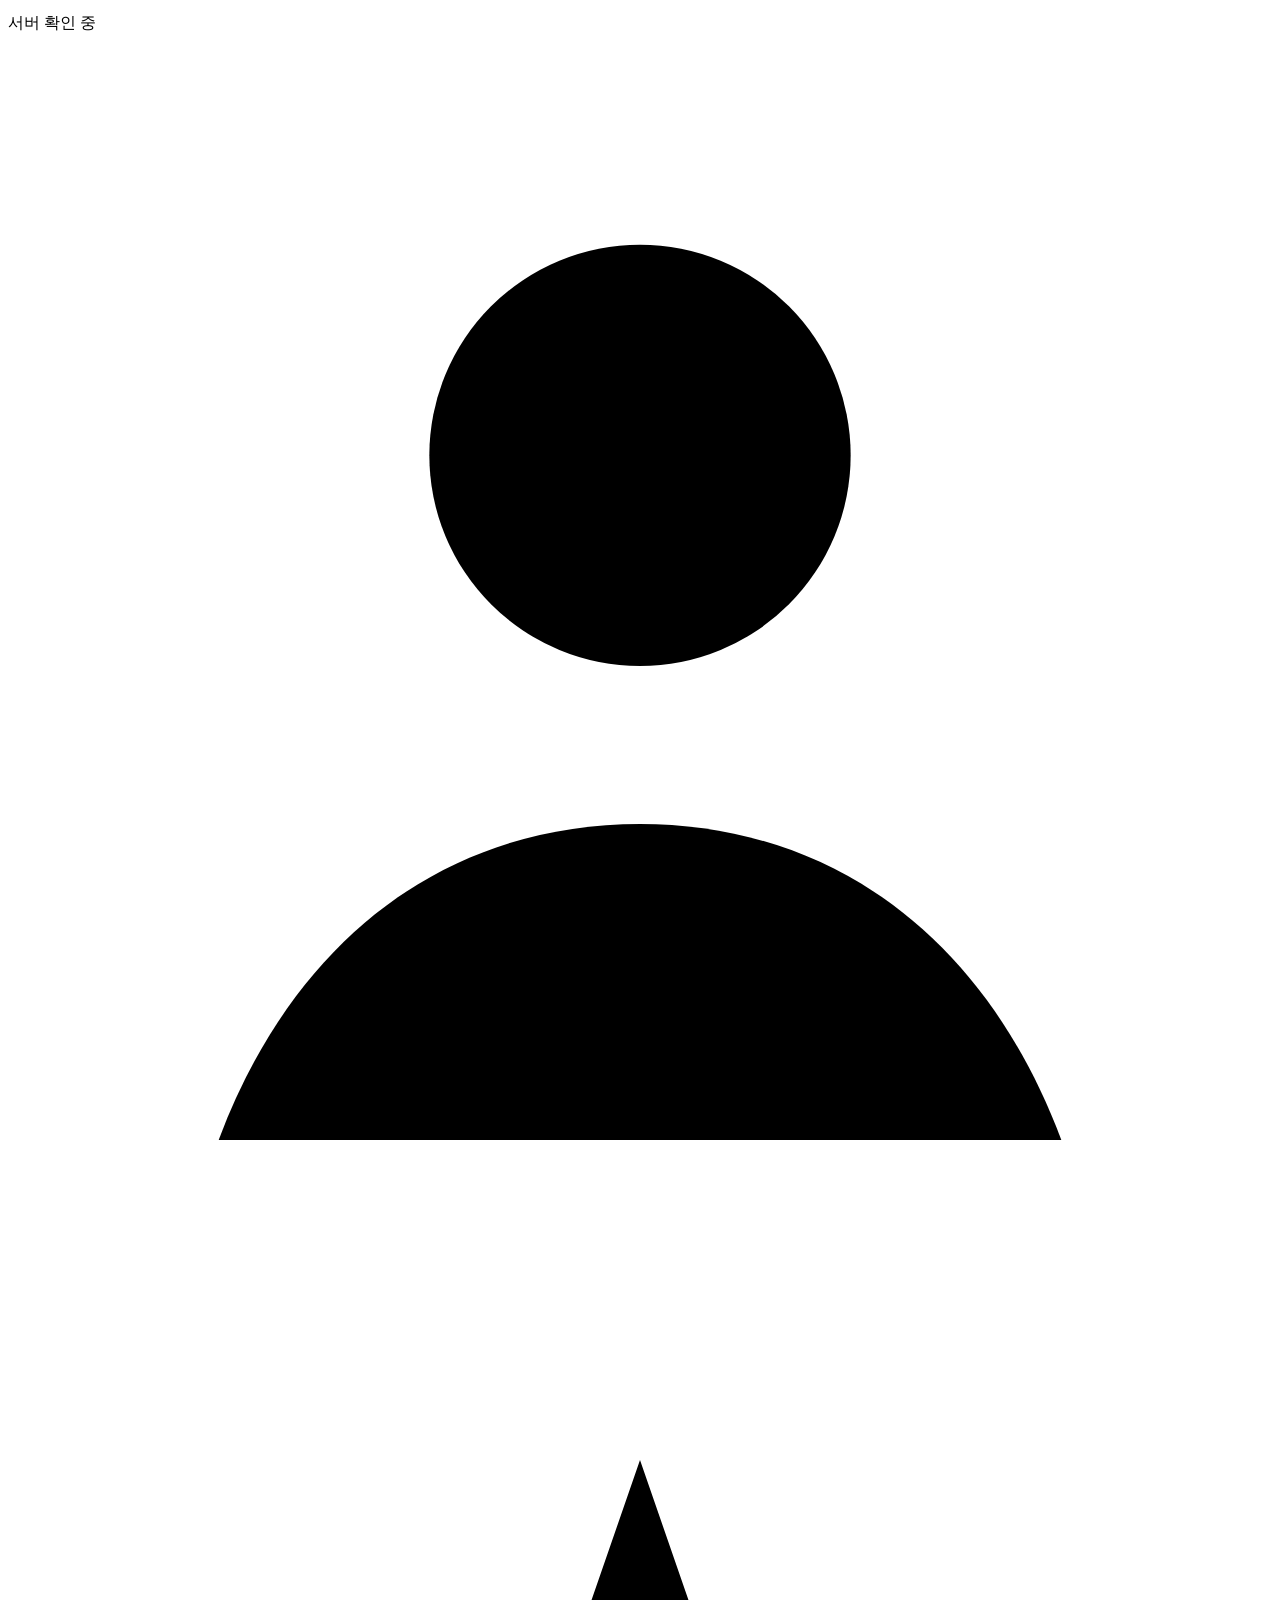
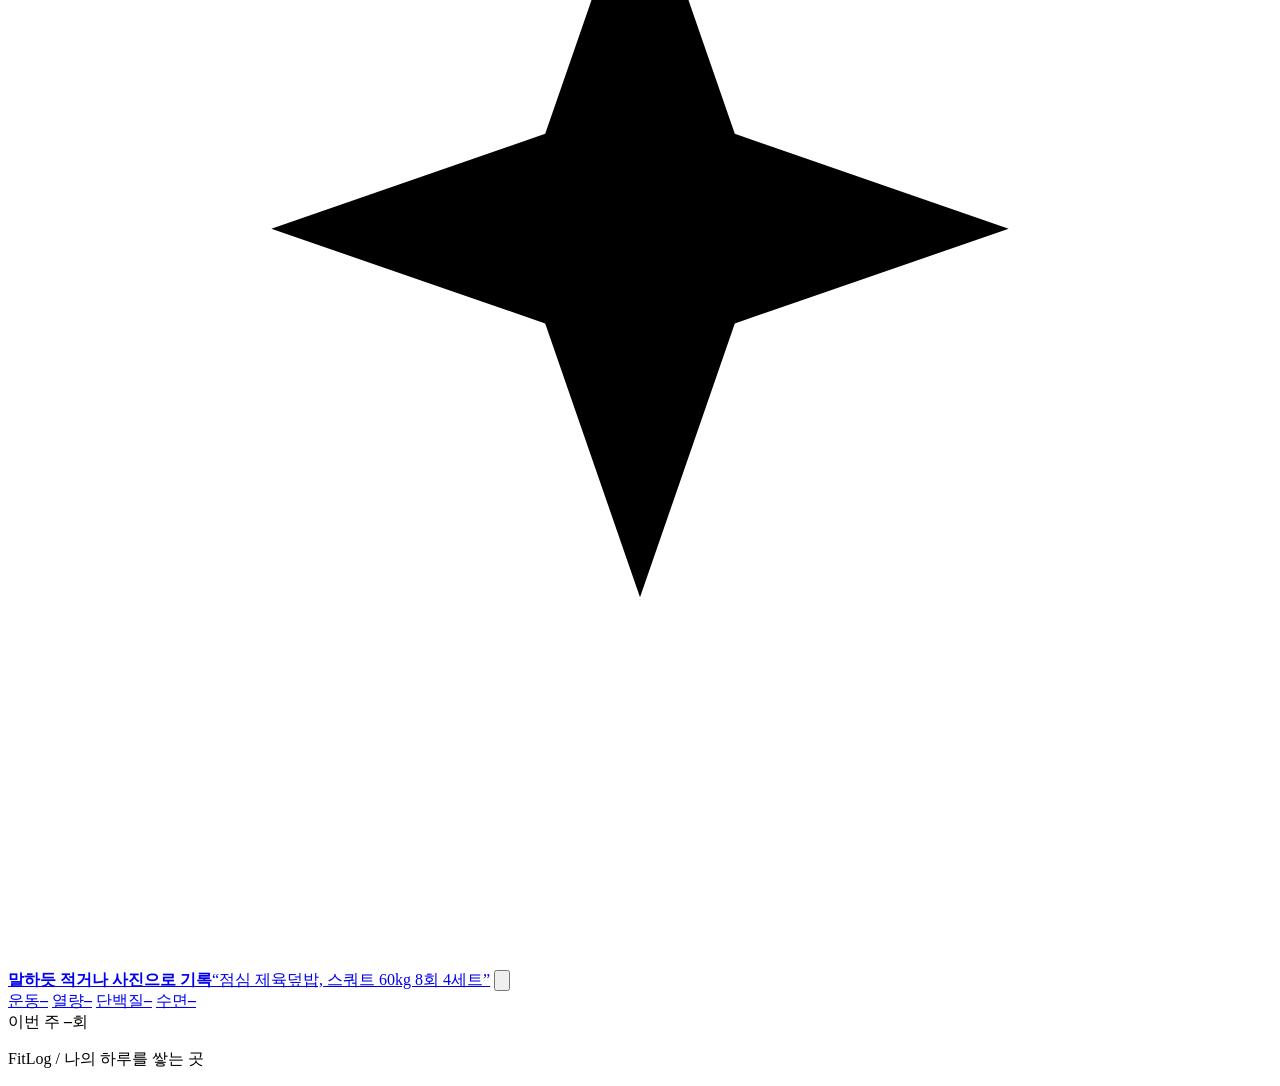
==== commit 234fdf46: "feat: home leads with the one next thing to do, today's four numbers and the week in one card (1.9.0" ====
--- a/app/static/index.html
+++ b/app/static/index.html
@@ -11,8 +11,10 @@
   <link rel="apple-touch-icon" href="/static/icons/icon-192.png">
   <link rel="stylesheet" href="/static/css/app.css?v=20261023.2">
   <link rel="stylesheet" href="/static/css/home.css?v=20261023.2">
+  <link rel="stylesheet" href="/static/css/quick.css?v=20261023.2">
   <link rel="stylesheet" href="/static/css/assistant.css?v=20261023.2">
   <script src="/static/js/app.js?v=20261023.2" defer></script>
+  <script src="/static/js/quick.js?v=20261023.2" defer></script>
   <script src="/static/js/home.js?v=20261023.2" defer></script>
   <script src="/static/js/assistant.js?v=20261023.2" defer></script>
   <title>FitLog · 오늘의 기록</title>
@@ -54,34 +56,28 @@
       </div>
     </form>
 
+    <section id="next" class="next-card" aria-labelledby="next-title" hidden>
+      <p class="next-kicker">다음 할 일</p>
+      <h2 id="next-title"></h2>
+      <p id="next-detail" class="next-detail"></p>
+      <button type="button" id="next-action" class="next-action" hidden></button>
+      <ul id="next-list" class="next-list"></ul>
+    </section>
+
     <div class="quick-record" id="quick-record">
       <a href="#record" class="quick-record-main"><span class="quick-record-icon"><svg viewBox="0 0 24 24" aria-hidden="true"><path d="M12 3l1.8 5.2L19 10l-5.2 1.8L12 17l-1.8-5.2L5 10l5.2-1.8z"></path></svg></span><span class="quick-record-text"><strong>말하듯 적거나 사진으로 기록</strong><span>“점심 제육덮밥, 스쿼트 60kg 8회 4세트”</span></span></a>
       <button type="button" id="quick-photo" class="quick-record-photo" aria-label="사진으로 기록하기"><svg viewBox="0 0 24 24" aria-hidden="true"><path d="M4 8h3l2-3h6l2 3h3v11H4z"></path><circle cx="12" cy="13" r="3.5"></circle></svg></button>
     </div>
 
-    <section class="card week" id="week" aria-labelledby="week-title">
-      <div class="section-heading"><h2 id="week-title">이번 주</h2><span id="week-note"></span></div>
-      <ol class="week-days" id="week-days"></ol>
-      <p class="week-legend"><span class="legend-workout">운동한 날</span><span class="legend-logged">기록만 한 날</span><span class="legend-today">오늘</span></p>
+    <section class="today-card" id="today-card" aria-label="오늘 기록">
+      <div class="today-grid">
+        <a class="today-cell" data-kind="work" href="/workouts"><span class="today-label">운동</span><strong class="num"><span id="val-work">–</span><small id="goal-work"></small></strong><span class="today-bar"><i id="bar-work"></i></span><small id="note-work" class="today-note"></small></a>
+        <a class="today-cell" data-kind="meal" href="/meals"><span class="today-label">열량</span><strong class="num"><span id="val-kcal">–</span><small id="goal-kcal"></small></strong><span class="today-bar"><i id="bar-kcal"></i></span><small id="note-kcal" class="today-note"></small></a>
+        <a class="today-cell" data-kind="meal" href="/meals"><span class="today-label">단백질</span><strong class="num"><span id="val-protein">–</span><small id="goal-protein"></small></strong><span class="today-bar"><i id="bar-protein"></i></span><small id="note-protein" class="today-note"></small></a>
+        <a class="today-cell" data-kind="sleep" href="/sleep"><span class="today-label">수면</span><strong class="num"><span id="val-sleep">–</span><small id="goal-sleep"></small></strong><span class="today-bar"><i id="bar-sleep"></i></span><small id="note-sleep" class="today-note"></small></a>
+      </div>
+      <div class="today-week" id="week"><span class="today-week-note">이번 주 <b id="week-count" class="num">–</b>회</span><ol class="week-dots" id="week-days" aria-label="이번 주"></ol></div>
     </section>
-
-    <section class="goals" id="goals" aria-labelledby="goals-title">
-      <div class="goals-head"><h2 id="goals-title">오늘의 목표</h2><span><span id="goals-note">기록을 불러오는 중</span> · <a href="/settings#goals" class="goals-edit">목표 설정</a></span></div>
-      <div class="goal-rings">
-        <div class="goal goal-protein" data-kind="meal"><div class="ring"><svg viewBox="0 0 64 64" aria-hidden="true"><circle class="ring-track" cx="32" cy="32" r="26"></circle><circle class="ring-value" id="ring-protein" cx="32" cy="32" r="26" pathLength="100" stroke-dasharray="0 100"></circle></svg><strong id="pct-protein">—</strong></div><p class="goal-label">단백질</p><p class="goal-value"><b id="val-protein">—</b> / <span id="target-protein"></span></p></div>
-        <div class="goal goal-kcal" data-kind="meal"><div class="ring"><svg viewBox="0 0 64 64" aria-hidden="true"><circle class="ring-track" cx="32" cy="32" r="26"></circle><circle class="ring-value" id="ring-kcal" cx="32" cy="32" r="26" pathLength="100" stroke-dasharray="0 100"></circle></svg><strong id="pct-kcal">—</strong></div><p class="goal-label">열량</p><p class="goal-value"><b id="val-kcal">—</b> / <span id="target-kcal"></span></p></div>
-        <div class="goal goal-sleep" data-kind="sleep"><div class="ring"><svg viewBox="0 0 64 64" aria-hidden="true"><circle class="ring-track" cx="32" cy="32" r="26"></circle><circle class="ring-value" id="ring-sleep" cx="32" cy="32" r="26" pathLength="100" stroke-dasharray="0 100"></circle></svg><strong id="pct-sleep">—</strong></div><p class="goal-label">수면</p><p class="goal-value"><b id="val-sleep">—</b> / <span id="target-sleep"></span></p></div>
-      </div>
-    </section>
-
-    <section class="tiles" aria-labelledby="summary-title"><h2 id="summary-title" class="visually-hidden">오늘의 요약</h2>
-      <a class="tile tile-work" data-kind="work" href="/workouts"><span class="tile-head"><span class="tile-icon"><svg viewBox="0 0 24 24" aria-hidden="true"><path d="M6 8v8M3 10v4M18 8v8M21 10v4M6 12h12"></path></svg></span>운동</span><span class="tile-value"><b id="today-sets">—</b> 세트</span><span class="tile-note" id="today-workouts">기록을 불러오는 중</span></a>
-      <a class="tile tile-body" data-kind="body" href="/body"><span class="tile-head"><span class="tile-icon"><svg viewBox="0 0 24 24" aria-hidden="true"><rect x="4" y="4" width="16" height="16" rx="4"></rect><path d="M9 10a3 3 0 0 1 6 0M12 10l1.5-1.5"></path></svg></span>체중</span><span class="tile-value"><b id="latest-weight">—</b> kg</span><svg class="spark" id="weight-spark" viewBox="0 0 140 28" preserveAspectRatio="none" aria-hidden="true"><polyline id="weight-line" points=""></polyline></svg><span class="tile-note" id="weight-note">기록을 불러오는 중</span></a>
-      <a class="tile tile-meal" data-kind="meal" href="/meals"><span class="tile-head"><span class="tile-icon"><svg viewBox="0 0 24 24" aria-hidden="true"><path d="M7 3v8M5 3v5a2 2 0 0 0 4 0V3M7 11v10M16 3c-2 1.5-2.5 5-1 8h2v10"></path></svg></span>식단</span><span class="tile-value"><b id="today-kcal">—</b> kcal</span><span class="macro-bar" id="macro-bar" hidden><span id="macro-carb" class="macro-carb"></span><span id="macro-protein" class="macro-protein"></span><span id="macro-fat" class="macro-fat"></span></span><span class="tile-note" id="protein-note">기록을 불러오는 중</span></a>
-      <a class="tile tile-sleep" data-kind="sleep" href="/sleep"><span class="tile-head"><span class="tile-icon"><svg viewBox="0 0 24 24" aria-hidden="true"><path d="M20 14.5A8 8 0 0 1 9.5 4a8 8 0 1 0 10.5 10.5z"></path></svg></span>수면</span><span class="tile-value" id="today-sleep">—</span><span class="sleep-bar" id="sleep-bar" hidden><span id="sleep-span"></span></span><span class="tile-note" id="sleep-note">기록을 불러오는 중</span></a>
-    </section>
-
-    <section class="recent-section" id="recent" data-kind="work" aria-labelledby="recent-title"><div class="section-heading"><h2 id="recent-title">최근 운동</h2><a href="/workouts">전체 보기</a></div><div id="recent-workouts" class="recent-list" aria-live="polite">기록을 불러오는 중…</div></section>
 
     <footer class="main-footer"><span>FitLog <span class="muted">/ 나의 하루를 쌓는 곳</span></span><span id="app-version" class="muted"></span></footer>
     <p id="pwa-note" class="muted pwa-note" role="status"></p>
@@ -90,6 +86,13 @@
     <dialog id="record-sheet" class="record-sheet" aria-labelledby="sheet-title">
       <div class="sheet-body">
         <div class="sheet-head"><h2 id="sheet-title">무엇을 기록할까요?</h2><button type="button" id="sheet-close" class="sheet-close" aria-label="닫기"><svg viewBox="0 0 24 24" aria-hidden="true"><path d="M6 6l12 12M18 6 6 18"></path></svg></button></div>
+        <nav class="record-tiles" aria-label="직접 기록">
+          <a href="/workouts" class="record-tile tile-work"><span class="tile-icon"><svg viewBox="0 0 24 24" aria-hidden="true"><path d="M6 8v8M3 10v4M18 8v8M21 10v4M6 12h12"></path></svg></span><strong>운동</strong><span data-hint="workout">세트 기록하기</span></a>
+          <button type="button" class="record-tile tile-meal" data-quick="meal"><span class="tile-icon"><svg viewBox="0 0 24 24" aria-hidden="true"><path d="M7 3v8M5 3v5a2 2 0 0 0 4 0V3M7 11v10M16 3c-2 1.5-2.5 5-1 8h2v10"></path></svg></span><strong>식사</strong><span data-hint="meal">이름과 열량만</span></button>
+          <button type="button" class="record-tile tile-body" data-quick="weight"><span class="tile-icon"><svg viewBox="0 0 24 24" aria-hidden="true"><rect x="4" y="4" width="16" height="16" rx="4"></rect><path d="M9 10a3 3 0 0 1 6 0M12 10l1.5-1.5"></path></svg></span><strong>체중</strong><span data-hint="weight">숫자 하나</span></button>
+          <button type="button" class="record-tile tile-sleep" data-quick="sleep"><span class="tile-icon"><svg viewBox="0 0 24 24" aria-hidden="true"><path d="M20 14.5A8 8 0 0 1 9.5 4a8 8 0 1 0 10.5 10.5z"></path></svg></span><strong>수면</strong><span data-hint="sleep">잔 시각과 깬 시각</span></button>
+        </nav>
+        <h3 class="sheet-subtitle">한 번에 적기</h3>
         <section class="assistant-card" aria-labelledby="assistant-title">
           <h3 id="assistant-title" class="assistant-title"><svg viewBox="0 0 24 24" aria-hidden="true"><path d="M12 3l1.8 5.2L19 10l-5.2 1.8L12 17l-1.8-5.2L5 10l5.2-1.8z"></path></svg>AI로 한 번에 기록</h3>
           <p id="assistant-setup" class="assistant-setup" hidden></p>
@@ -104,13 +107,6 @@
           <div id="assistant-drafts"></div>
           <div class="assistant-actions" id="assistant-save-row" hidden><button type="button" class="assistant-primary" id="assistant-save">선택한 기록 저장</button><button type="button" id="assistant-discard">초안 버리기</button></div>
         </section>
-        <h3 class="sheet-subtitle">직접 입력</h3>
-        <nav class="direct-entry" aria-label="직접 입력">
-          <a href="/workouts" class="tile-work"><span class="tile-icon"><svg viewBox="0 0 24 24" aria-hidden="true"><path d="M6 8v8M3 10v4M18 8v8M21 10v4M6 12h12"></path></svg></span>운동</a>
-          <a href="/meals" class="tile-meal"><span class="tile-icon"><svg viewBox="0 0 24 24" aria-hidden="true"><path d="M7 3v8M5 3v5a2 2 0 0 0 4 0V3M7 11v10M16 3c-2 1.5-2.5 5-1 8h2v10"></path></svg></span>식단</a>
-          <a href="/body-metrics" class="tile-body"><span class="tile-icon"><svg viewBox="0 0 24 24" aria-hidden="true"><rect x="4" y="4" width="16" height="16" rx="4"></rect><path d="M9 10a3 3 0 0 1 6 0M12 10l1.5-1.5"></path></svg></span>체중</a>
-          <a href="/sleep" class="tile-sleep"><span class="tile-icon"><svg viewBox="0 0 24 24" aria-hidden="true"><path d="M20 14.5A8 8 0 0 1 9.5 4a8 8 0 1 0 10.5 10.5z"></path></svg></span>수면</a>
-        </nav>
         <a class="excel-link" href="/settings#excel-heading"><svg viewBox="0 0 24 24" aria-hidden="true"><path d="M5 3h10l4 4v14H5z"></path><path d="M9 12l6 6M15 12l-6 6"></path></svg><span><strong>엑셀 파일 가져오기</strong><span class="muted">예전 기록표를 AI가 읽어 옮겨요</span></span></a>
       </div>
     </dialog>
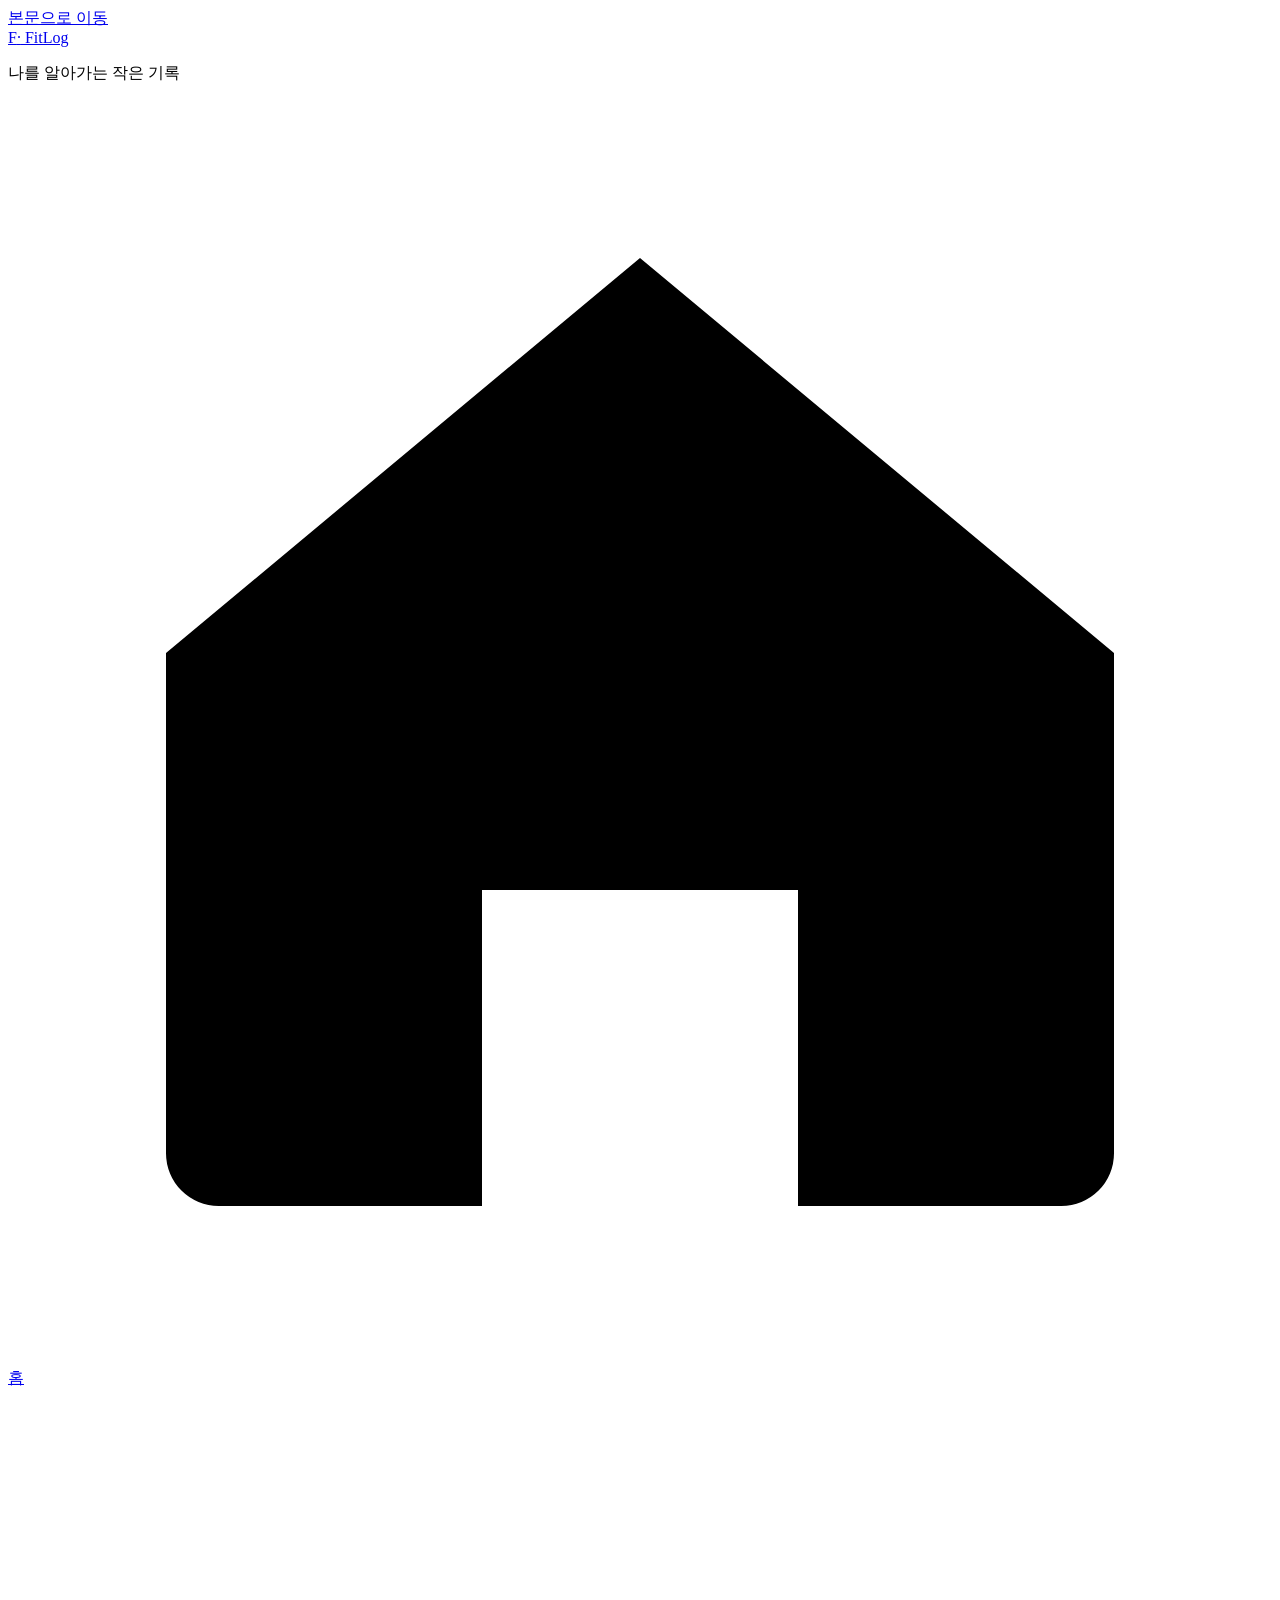
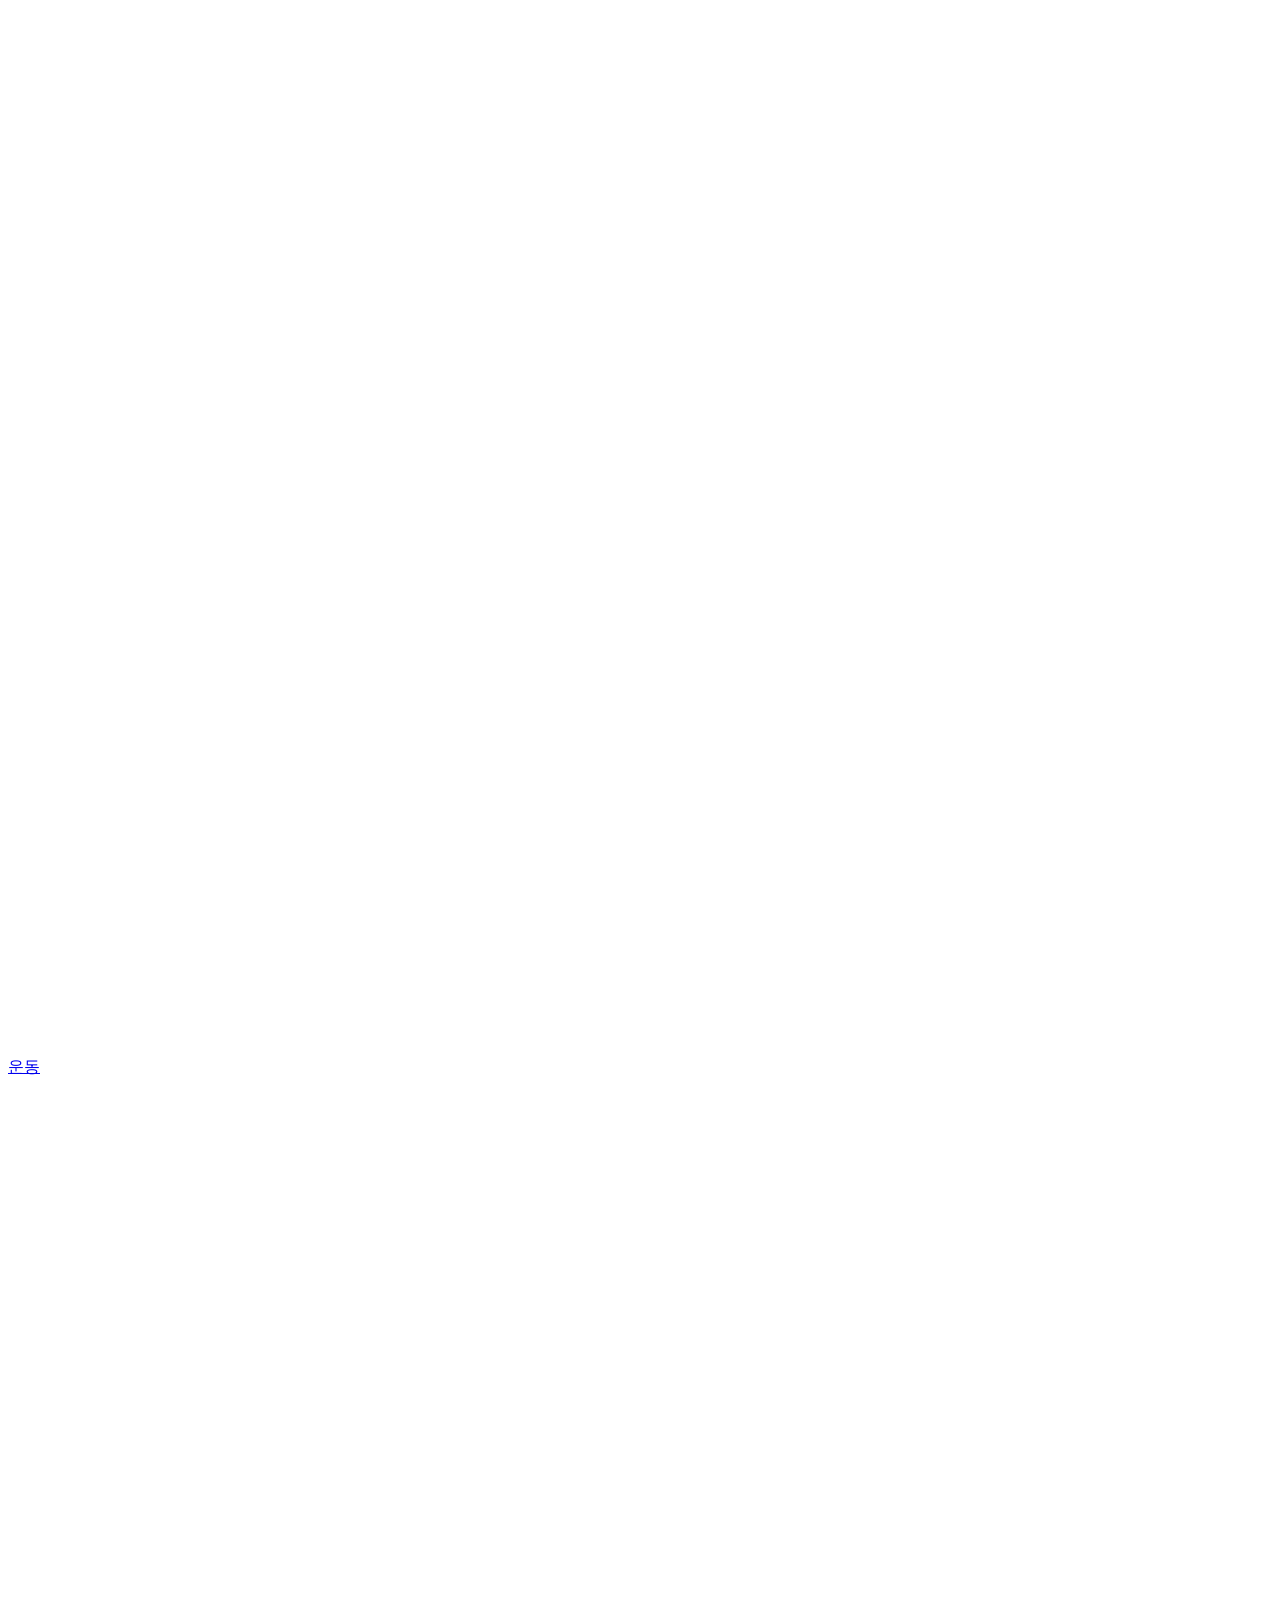
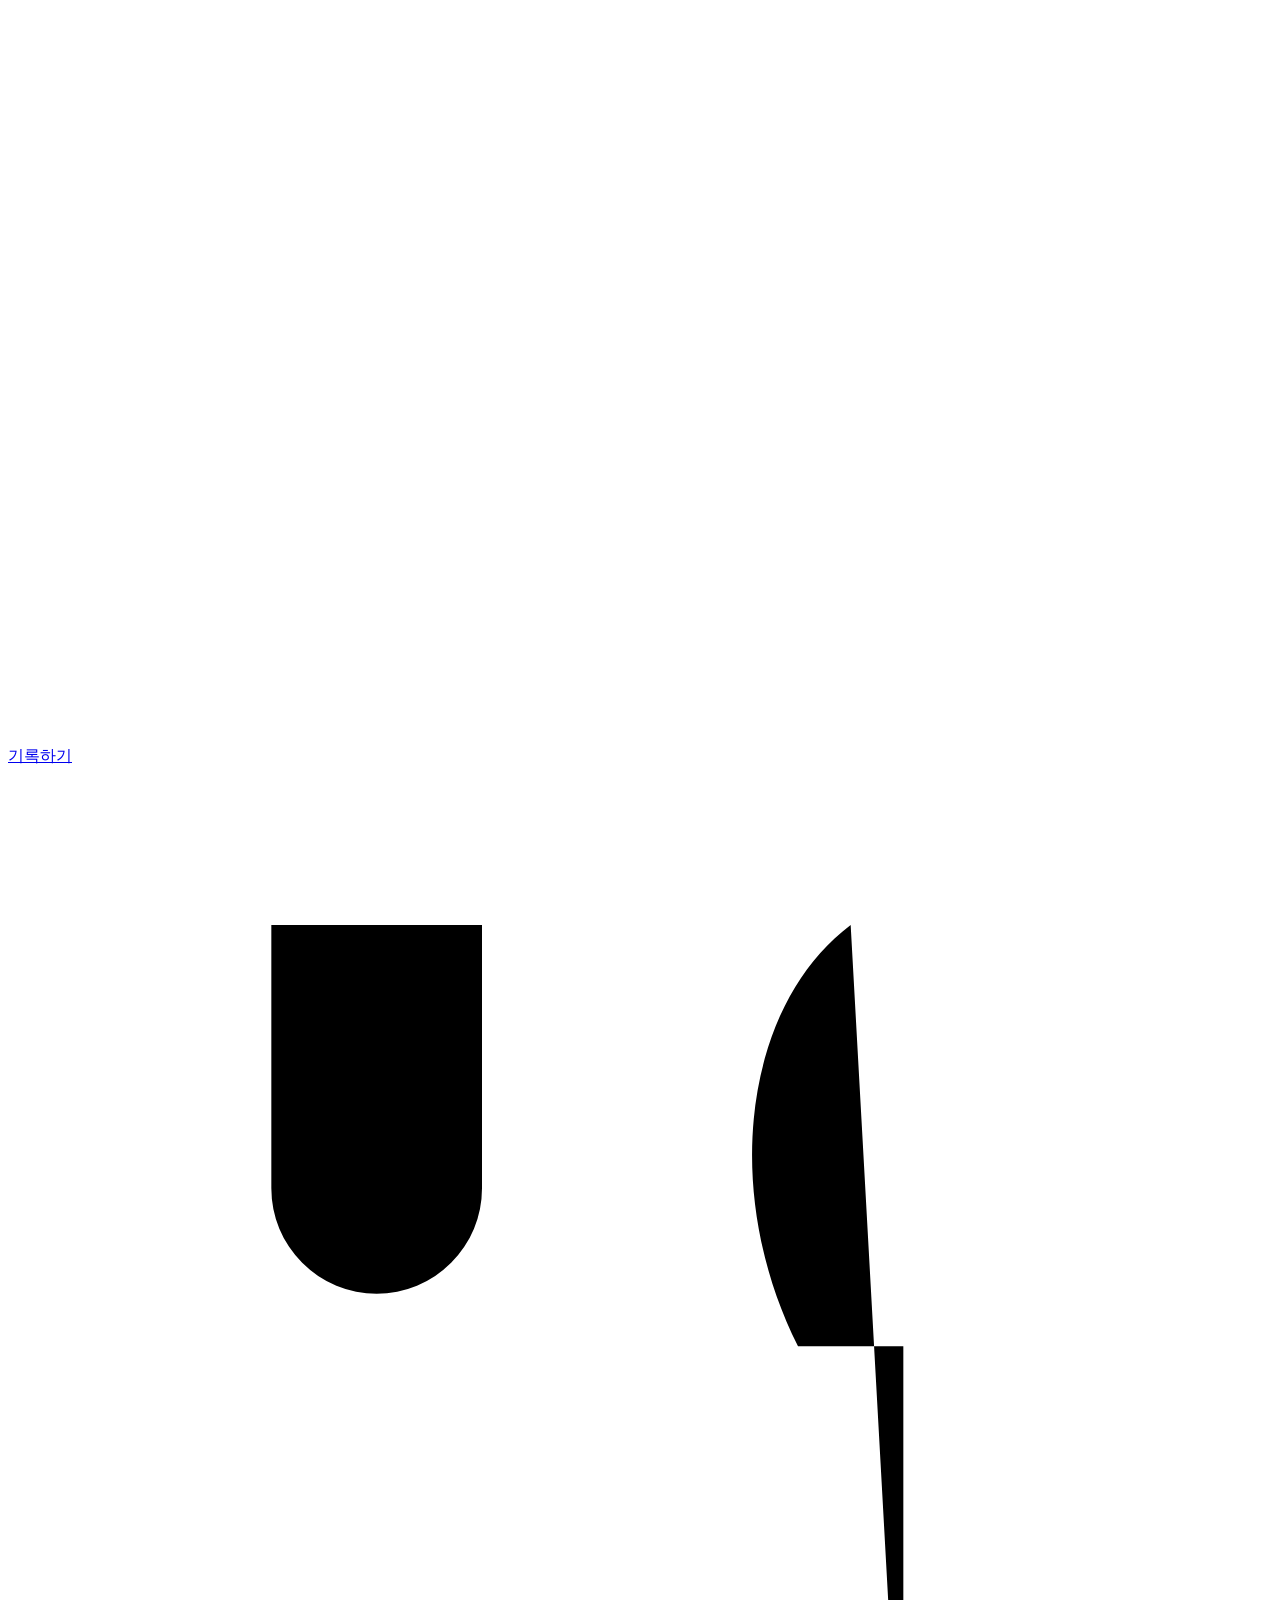
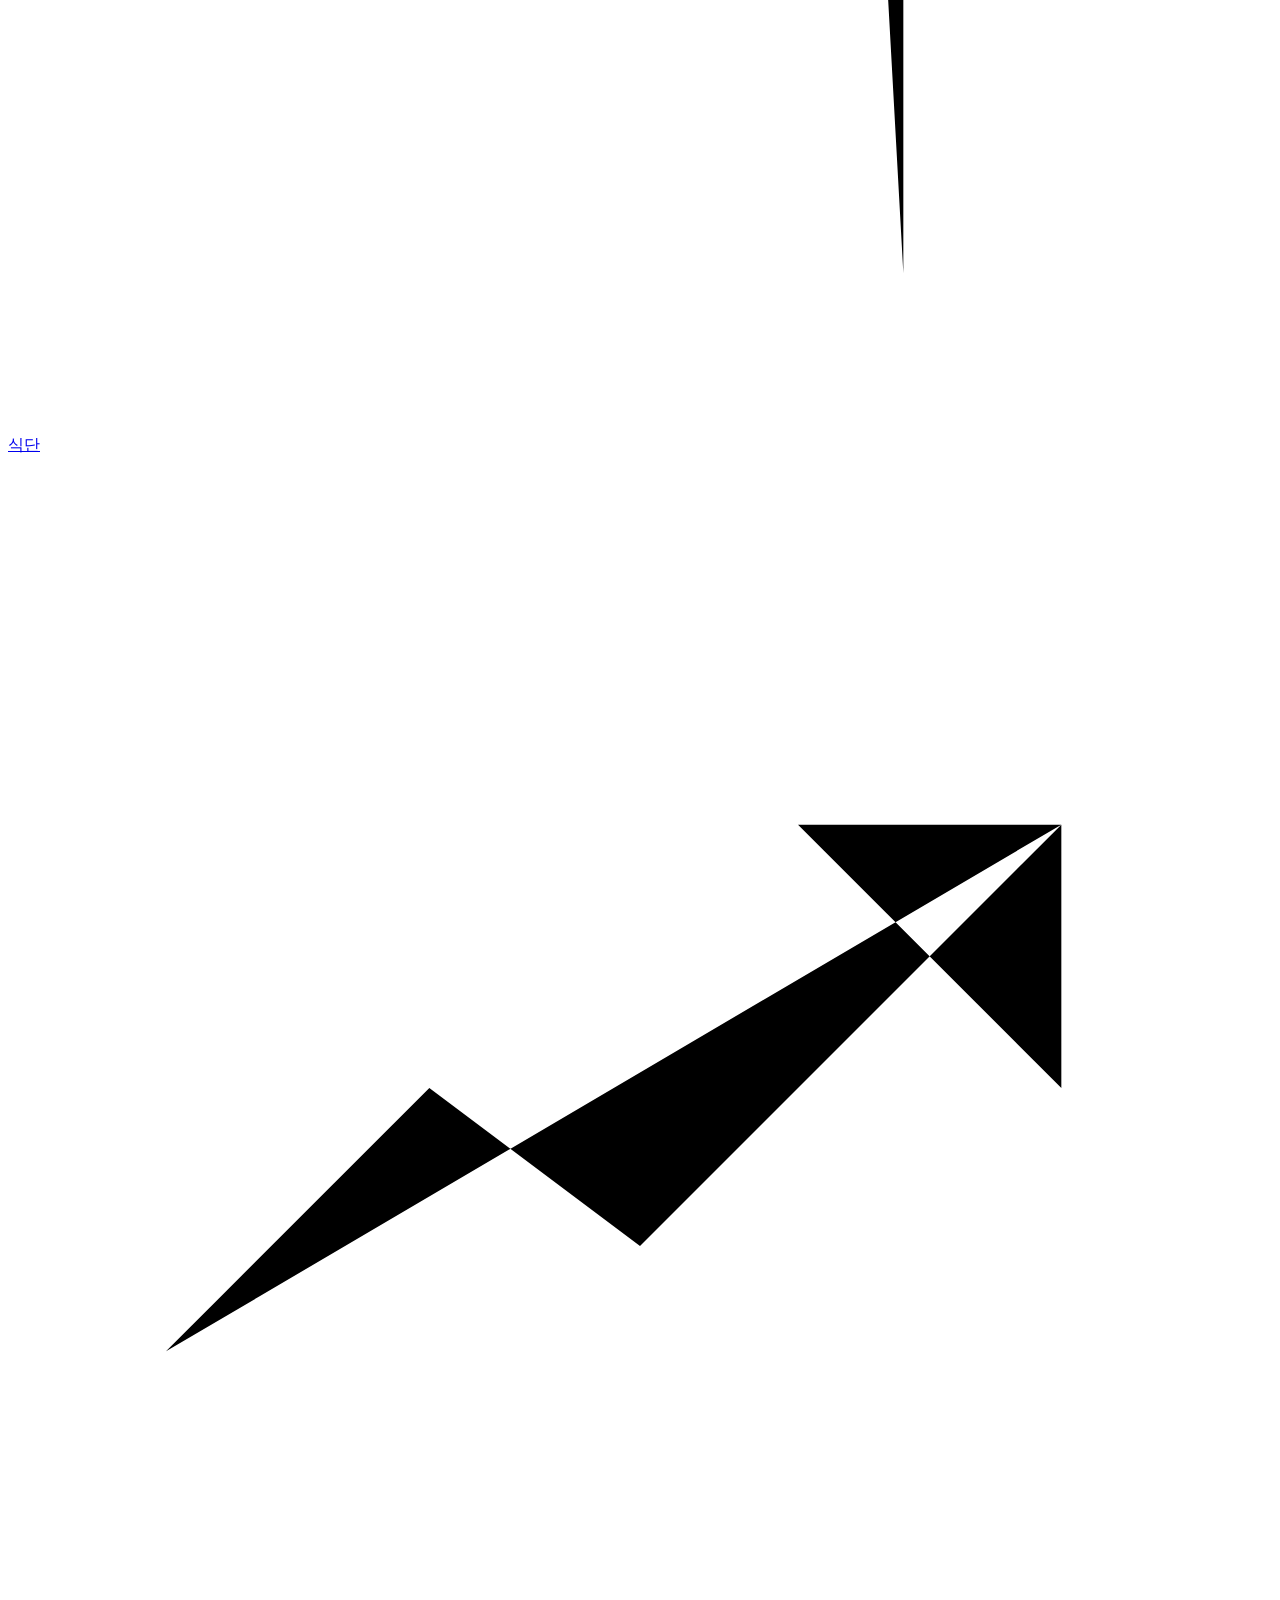
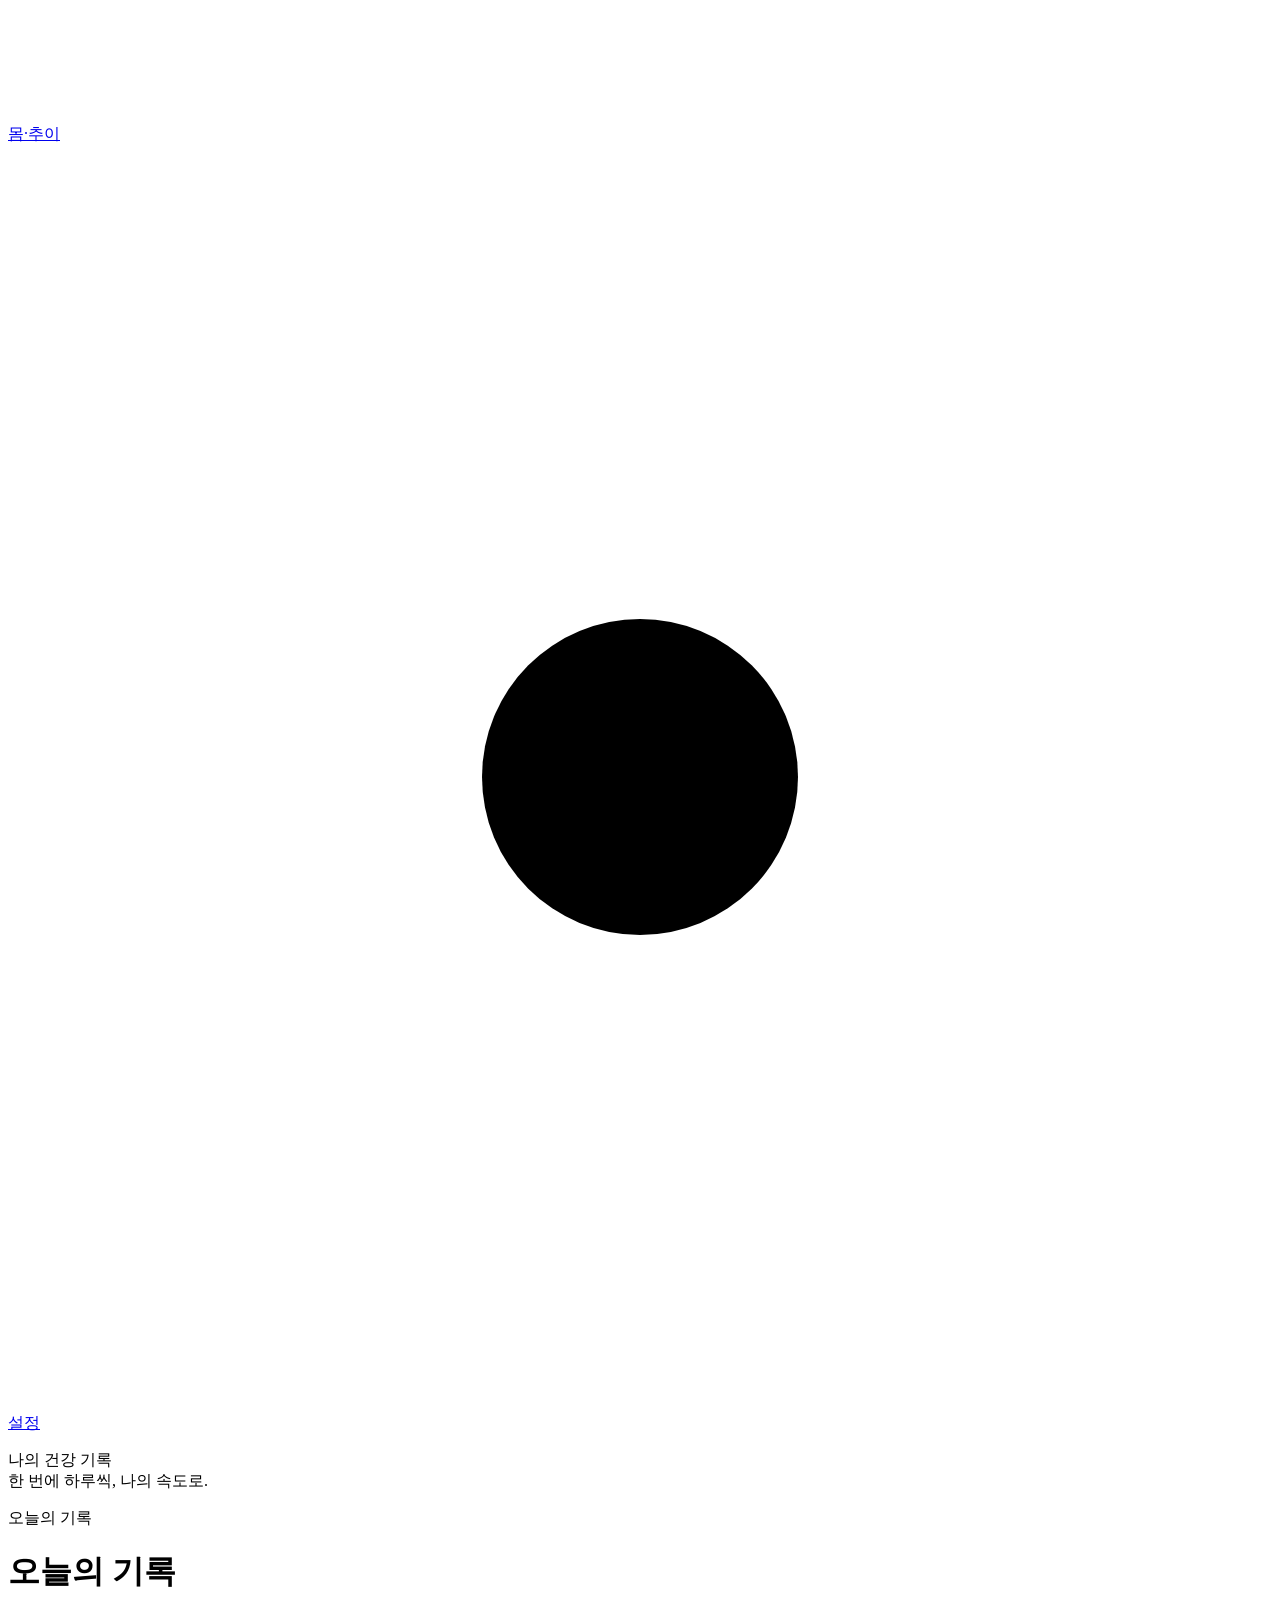
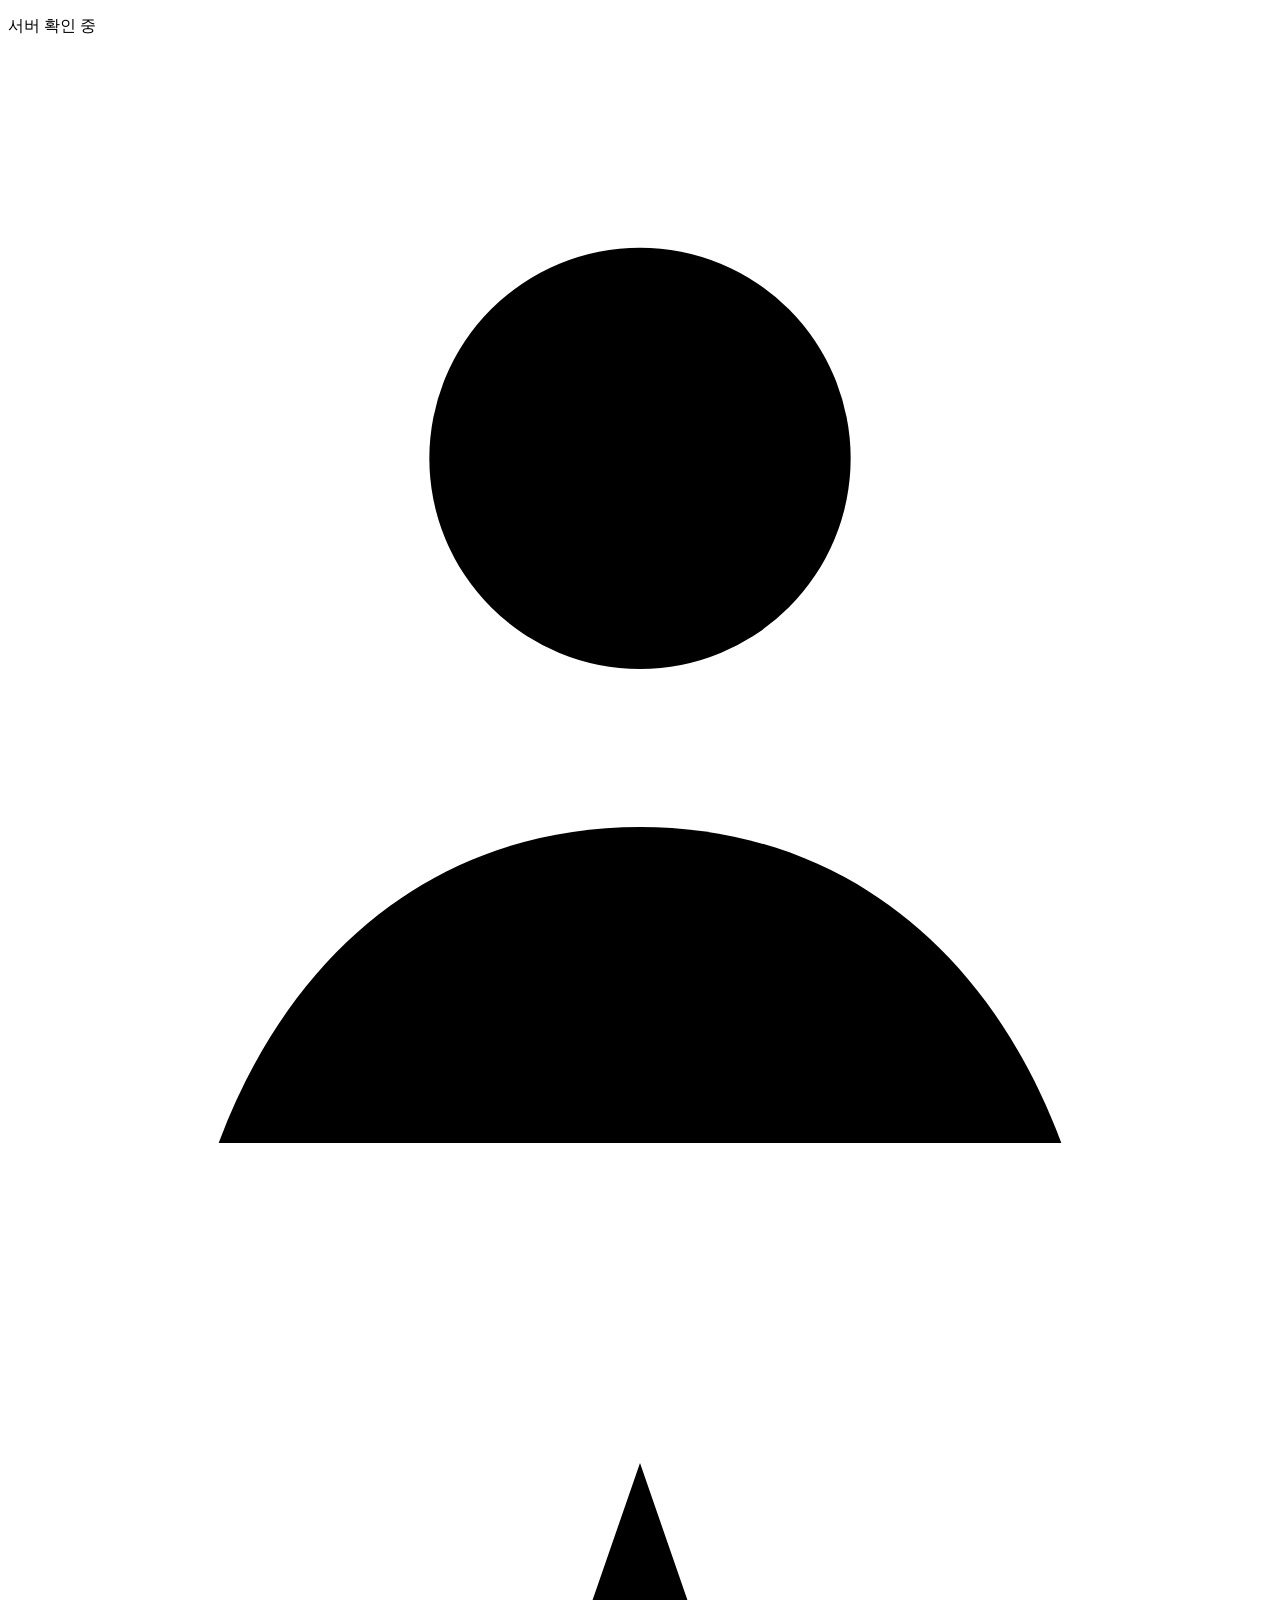
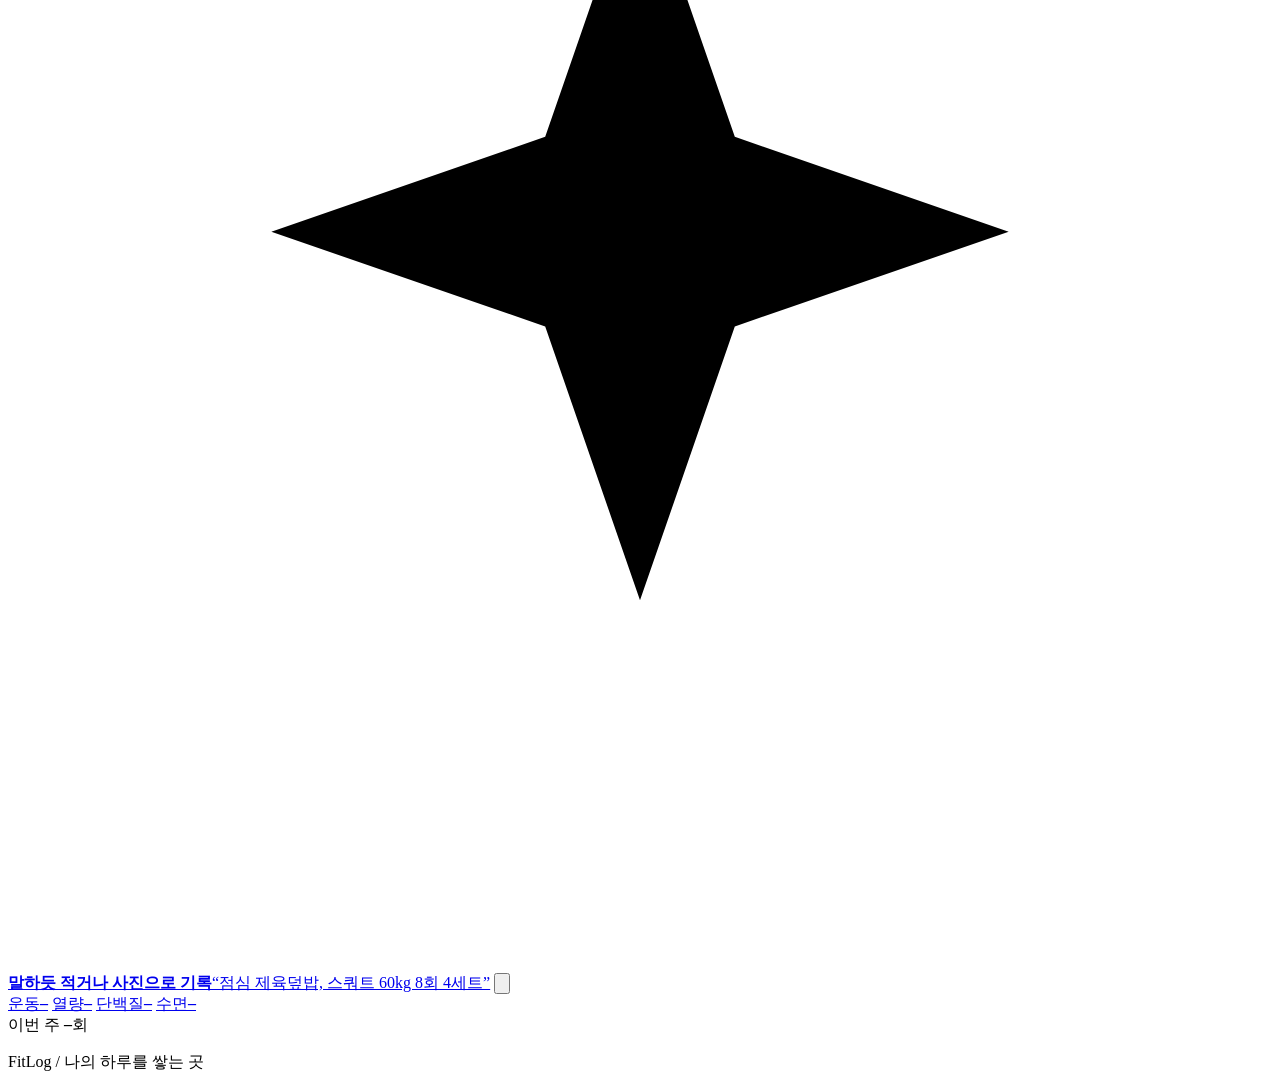
==== commit a18e5e76: "chore: plain wording — no server/cache messages, status shown only when something is wrong, friendli" ====
--- a/app/static/index.html
+++ b/app/static/index.html
@@ -32,7 +32,7 @@
 <a href="/body" data-nav="/body /body-metrics /sleep /statistics"><svg viewBox="0 0 24 24" aria-hidden="true"><path d="M3 17l5-5 4 3 8-8M15 7h5v5"></path></svg><span>몸·추이</span></a>
 <a href="/settings" data-nav="/settings" class="nav-settings"><svg viewBox="0 0 24 24" aria-hidden="true"><circle cx="12" cy="12" r="3"></circle><path d="M12 2.5v2.2M12 19.3v2.2M4.6 4.6l1.6 1.6M17.8 17.8l1.6 1.6M2.5 12h2.2M19.3 12h2.2M4.6 19.4l1.6-1.6M17.8 6.2l1.6-1.6"></path></svg><span>설정</span></a>
 </nav>
-<p class="sidebar-footer">PERSONAL HEALTH JOURNAL<br><span>한 번에 하루씩, 나의 속도로.</span></p>
+<p class="sidebar-footer">나의 건강 기록<br><span>한 번에 하루씩, 나의 속도로.</span></p>
 </aside>
   <main id="main" class="home">
     <header class="topbar home-topbar"><div><p id="today" class="date">오늘의 기록</p><h1 id="home-title">오늘의 기록</h1></div><div class="topbar-actions"><span id="server-status" class="status" role="status">서버 확인 중</span><a class="profile-link" href="/settings" aria-label="설정과 계정"><svg viewBox="0 0 24 24" aria-hidden="true"><circle cx="12" cy="8" r="4"></circle><path d="M4 21c1.5-4 4.5-6 8-6s6.5 2 8 6"></path></svg></a></div></header>
@@ -81,7 +81,7 @@
 
     <footer class="main-footer"><span>FitLog <span class="muted">/ 나의 하루를 쌓는 곳</span></span><span id="app-version" class="muted"></span></footer>
     <p id="pwa-note" class="muted pwa-note" role="status"></p>
-    <noscript><p>서버 상태 확인과 PWA 등록에는 JavaScript가 필요합니다.</p></noscript>
+    <noscript><p>이 화면은 JavaScript를 켜야 볼 수 있어요.</p></noscript>
 
     <dialog id="record-sheet" class="record-sheet" aria-labelledby="sheet-title">
       <div class="sheet-body">
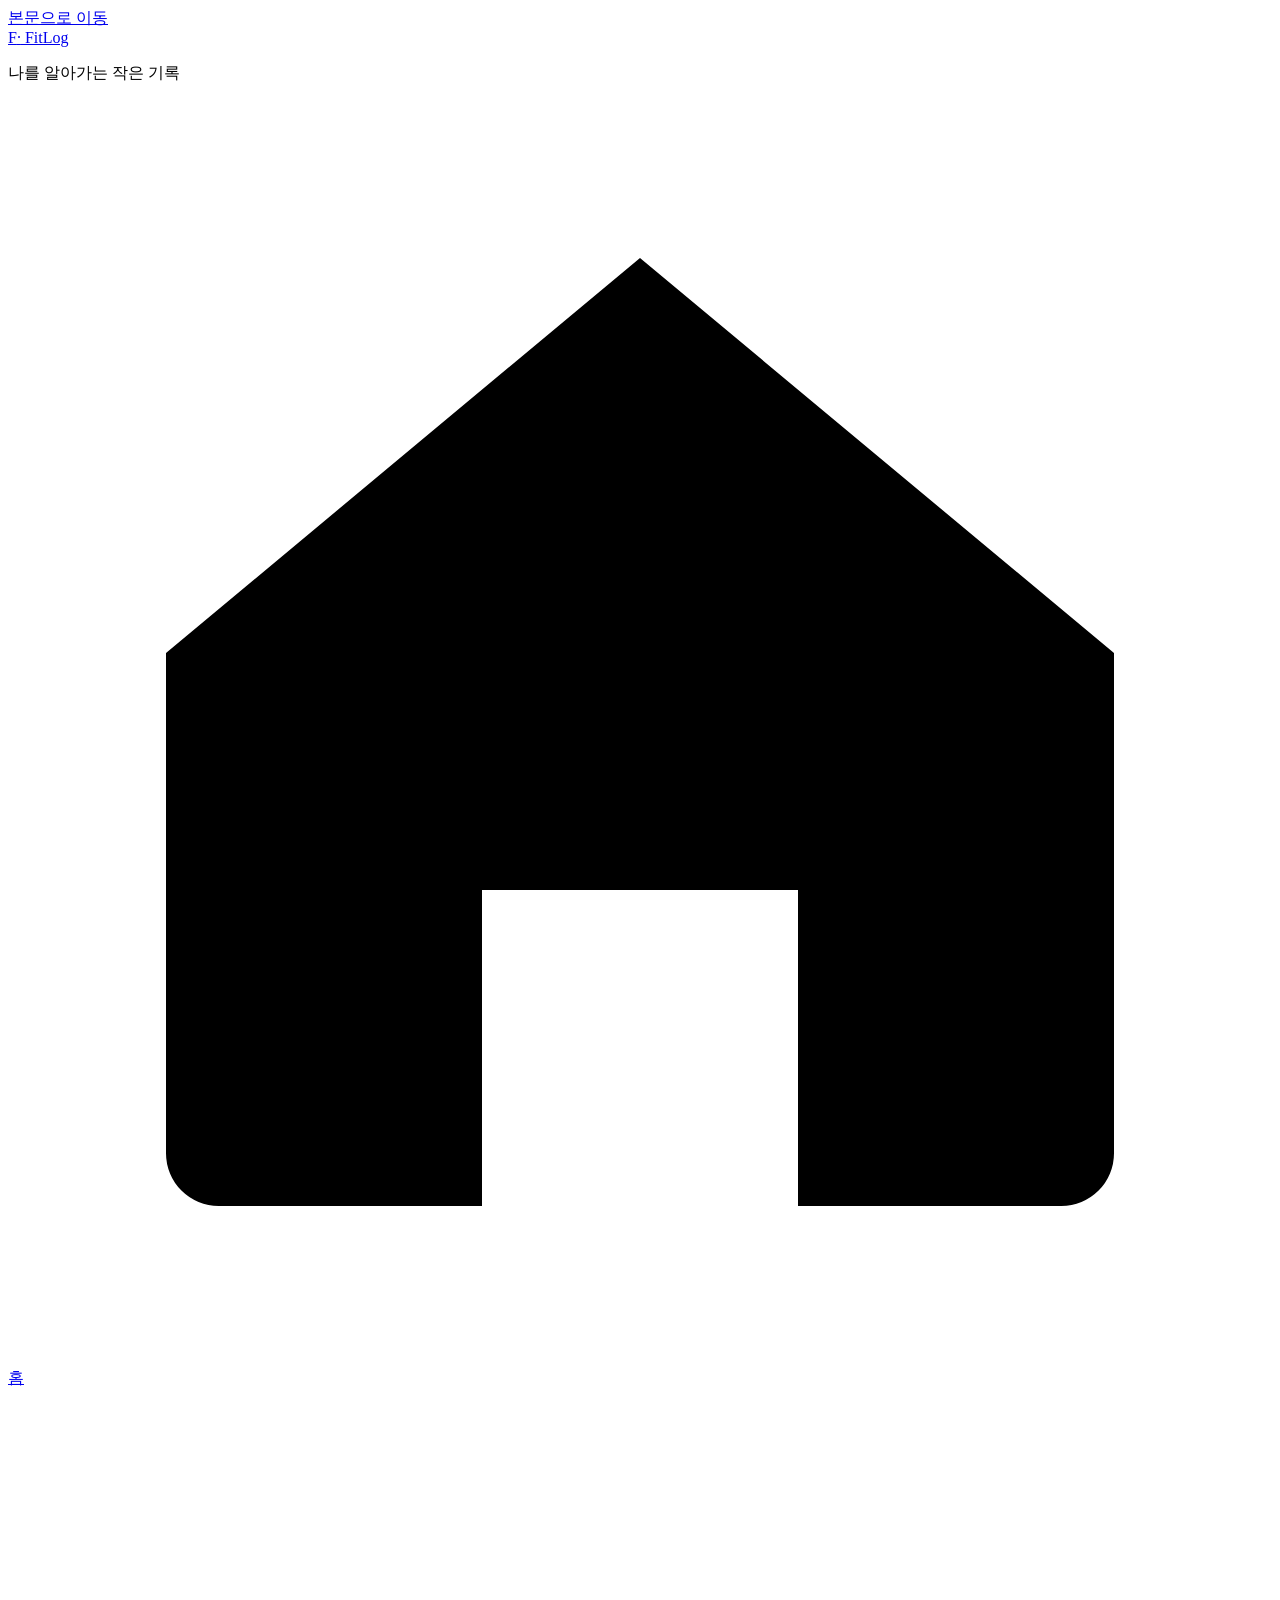
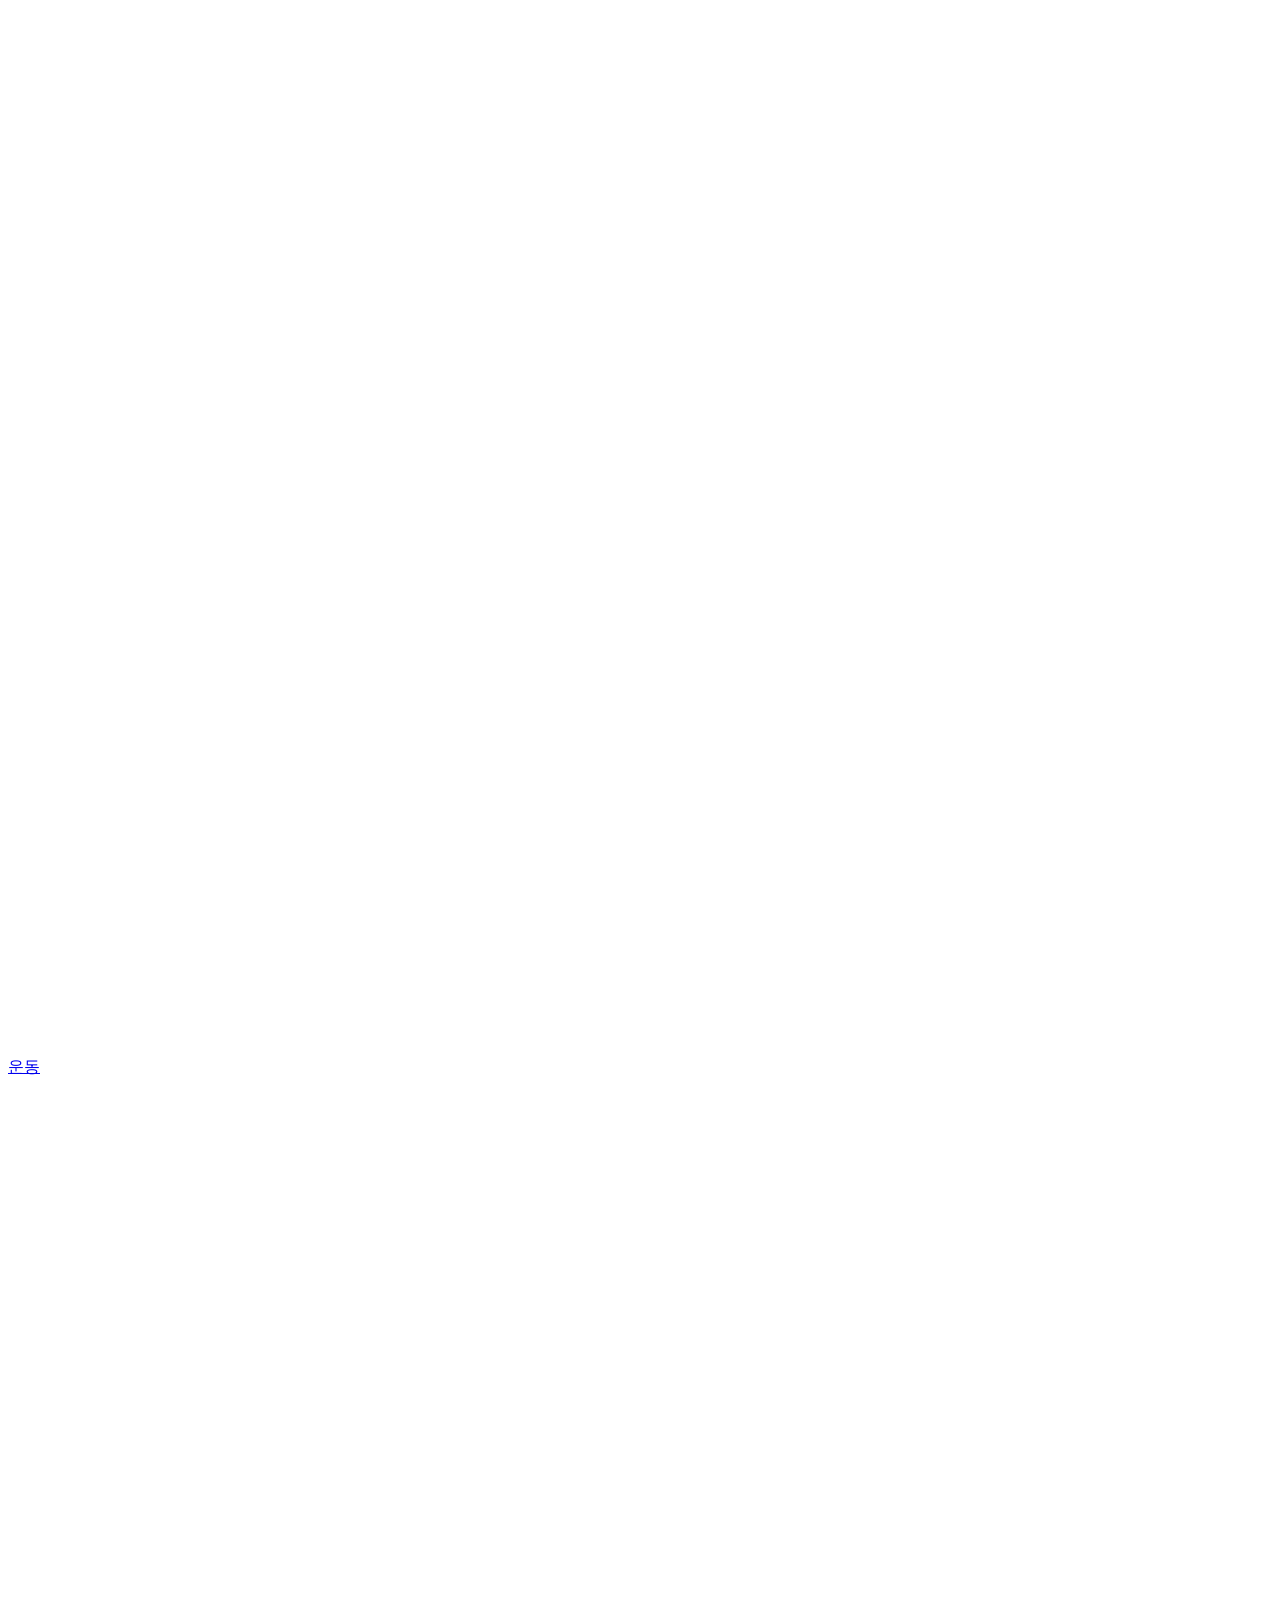
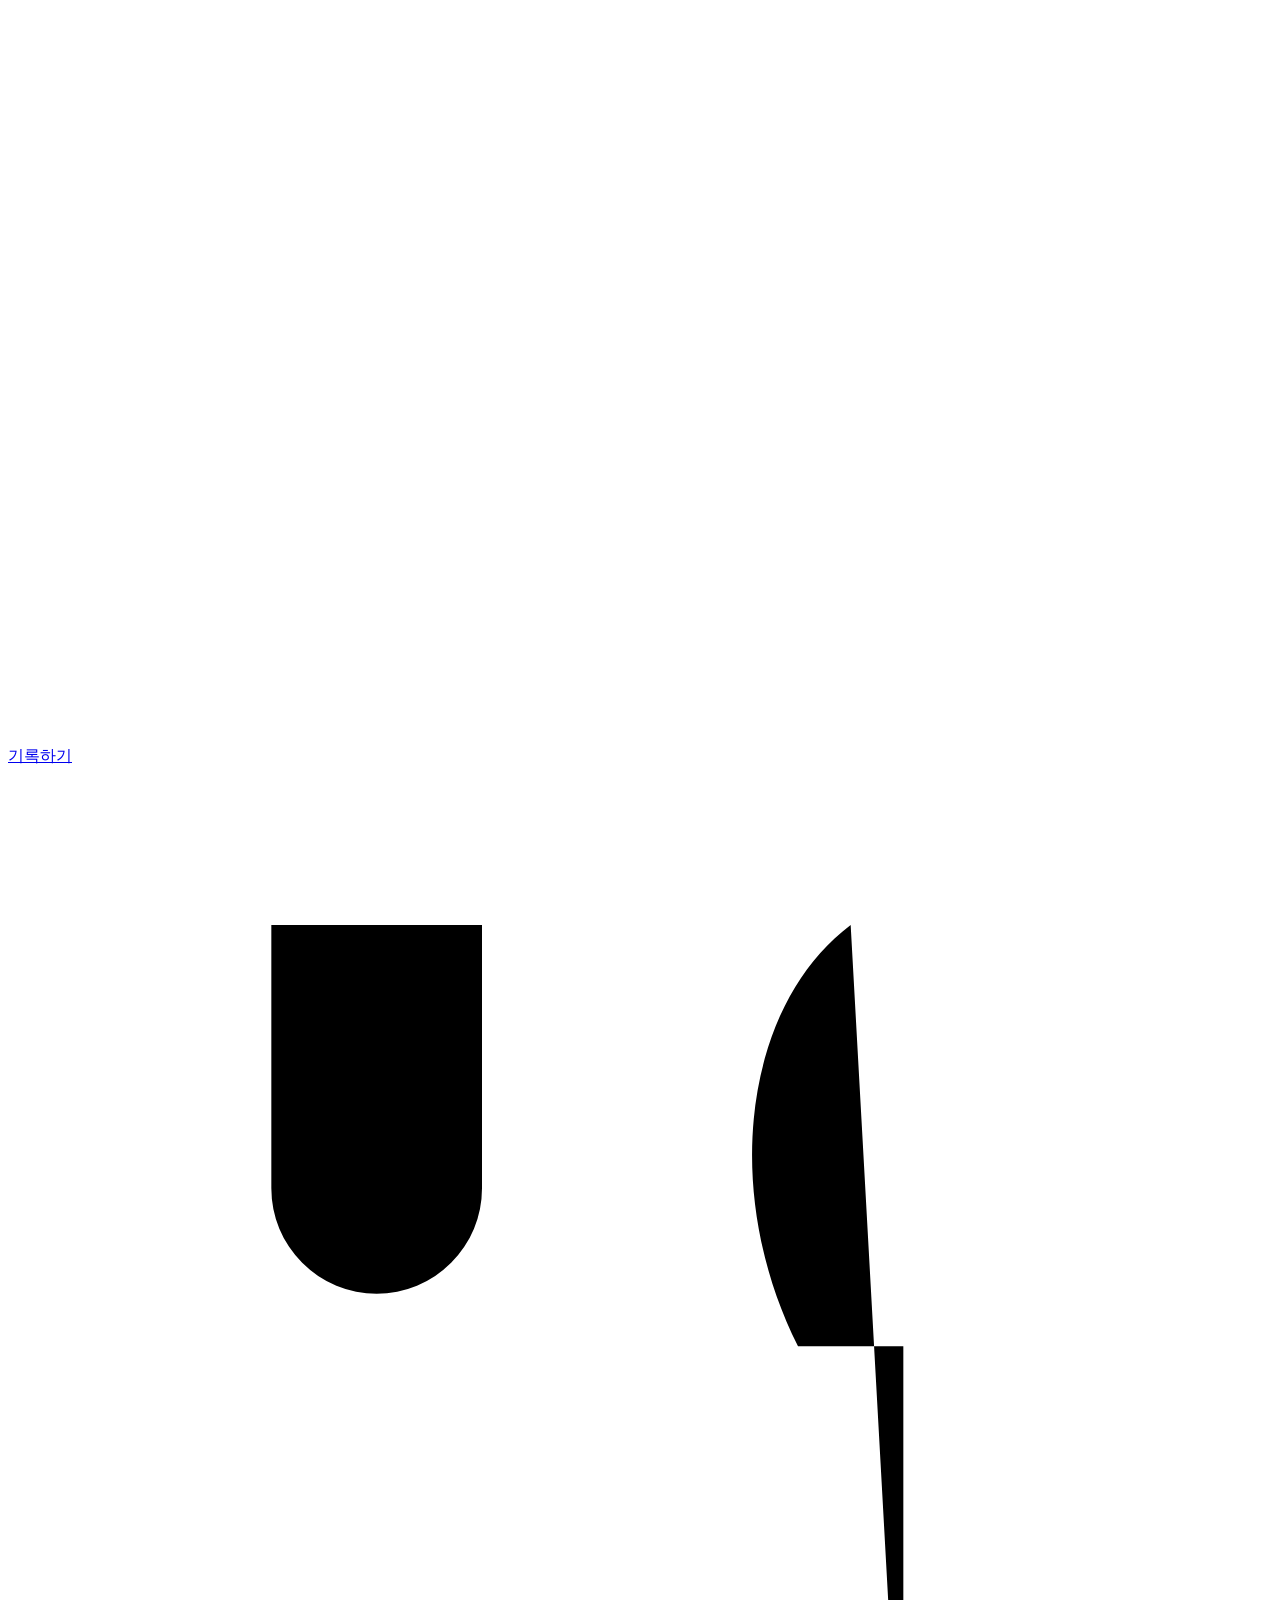
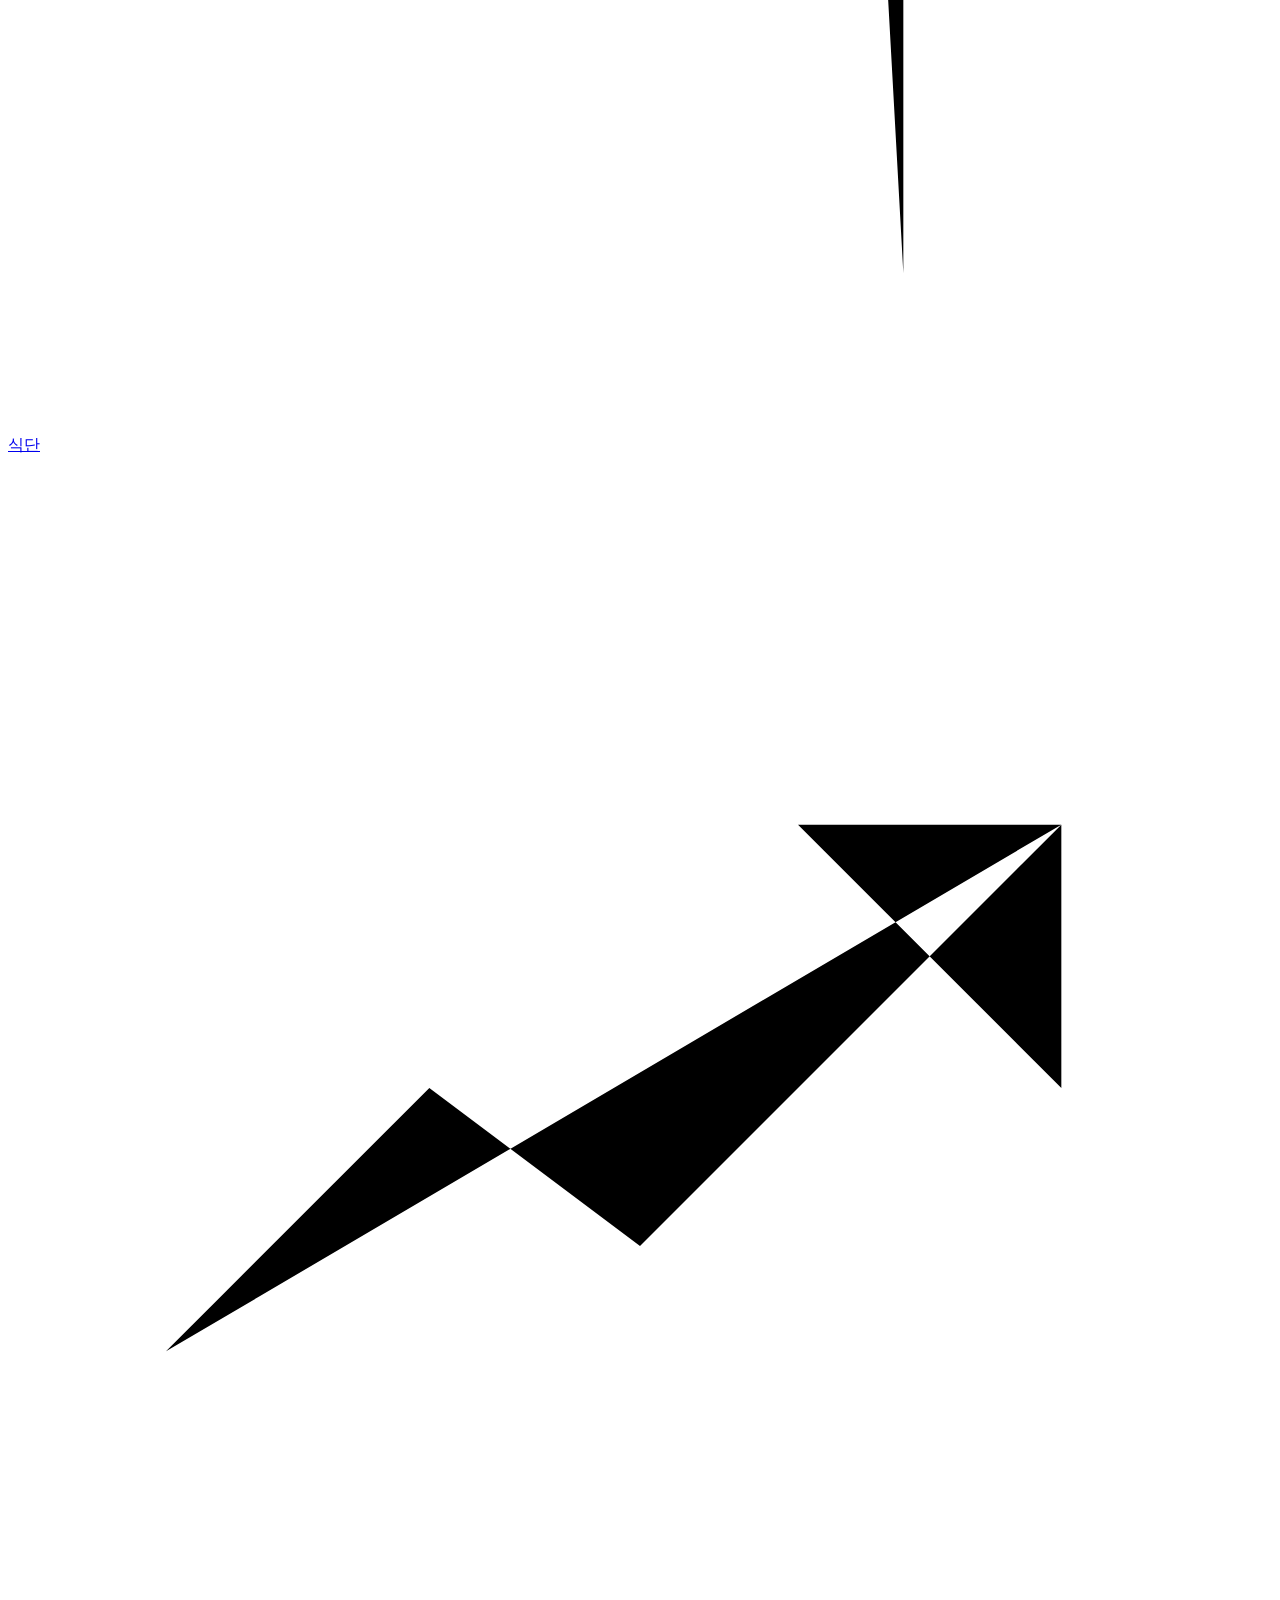
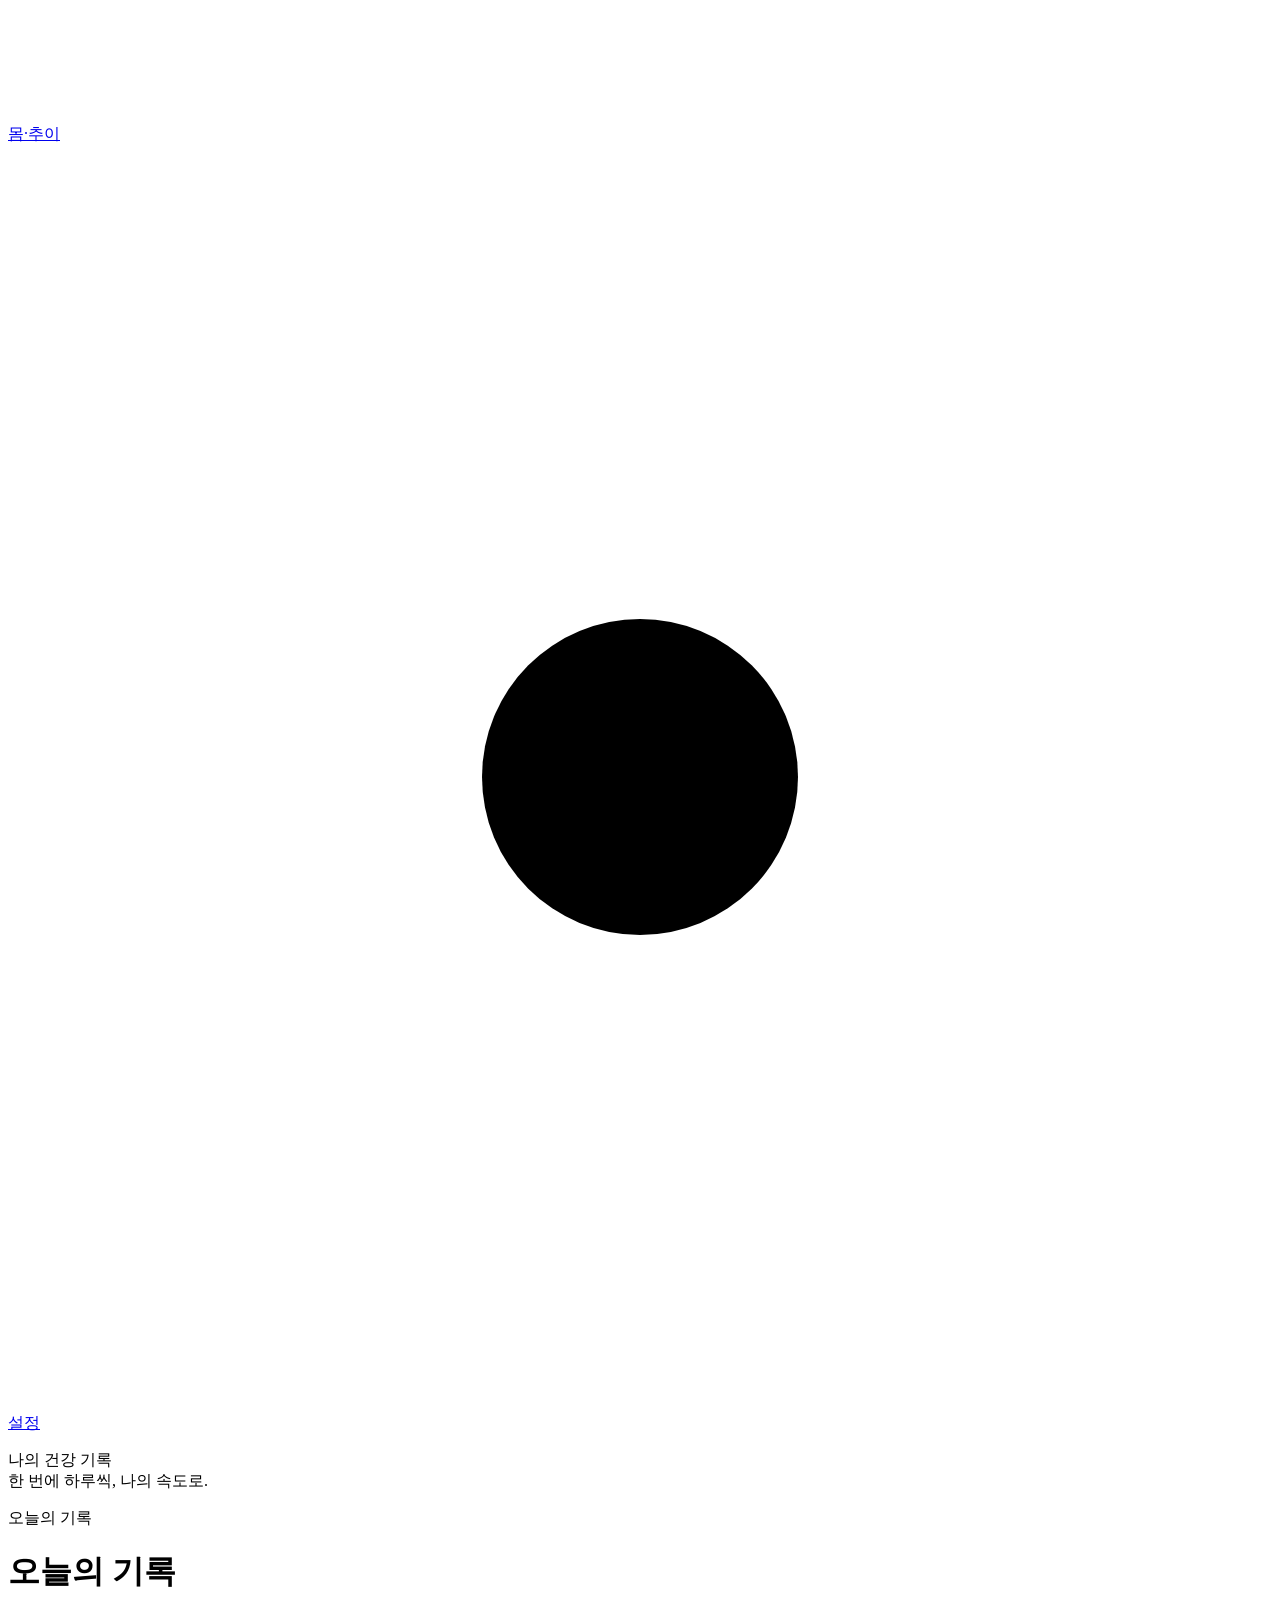
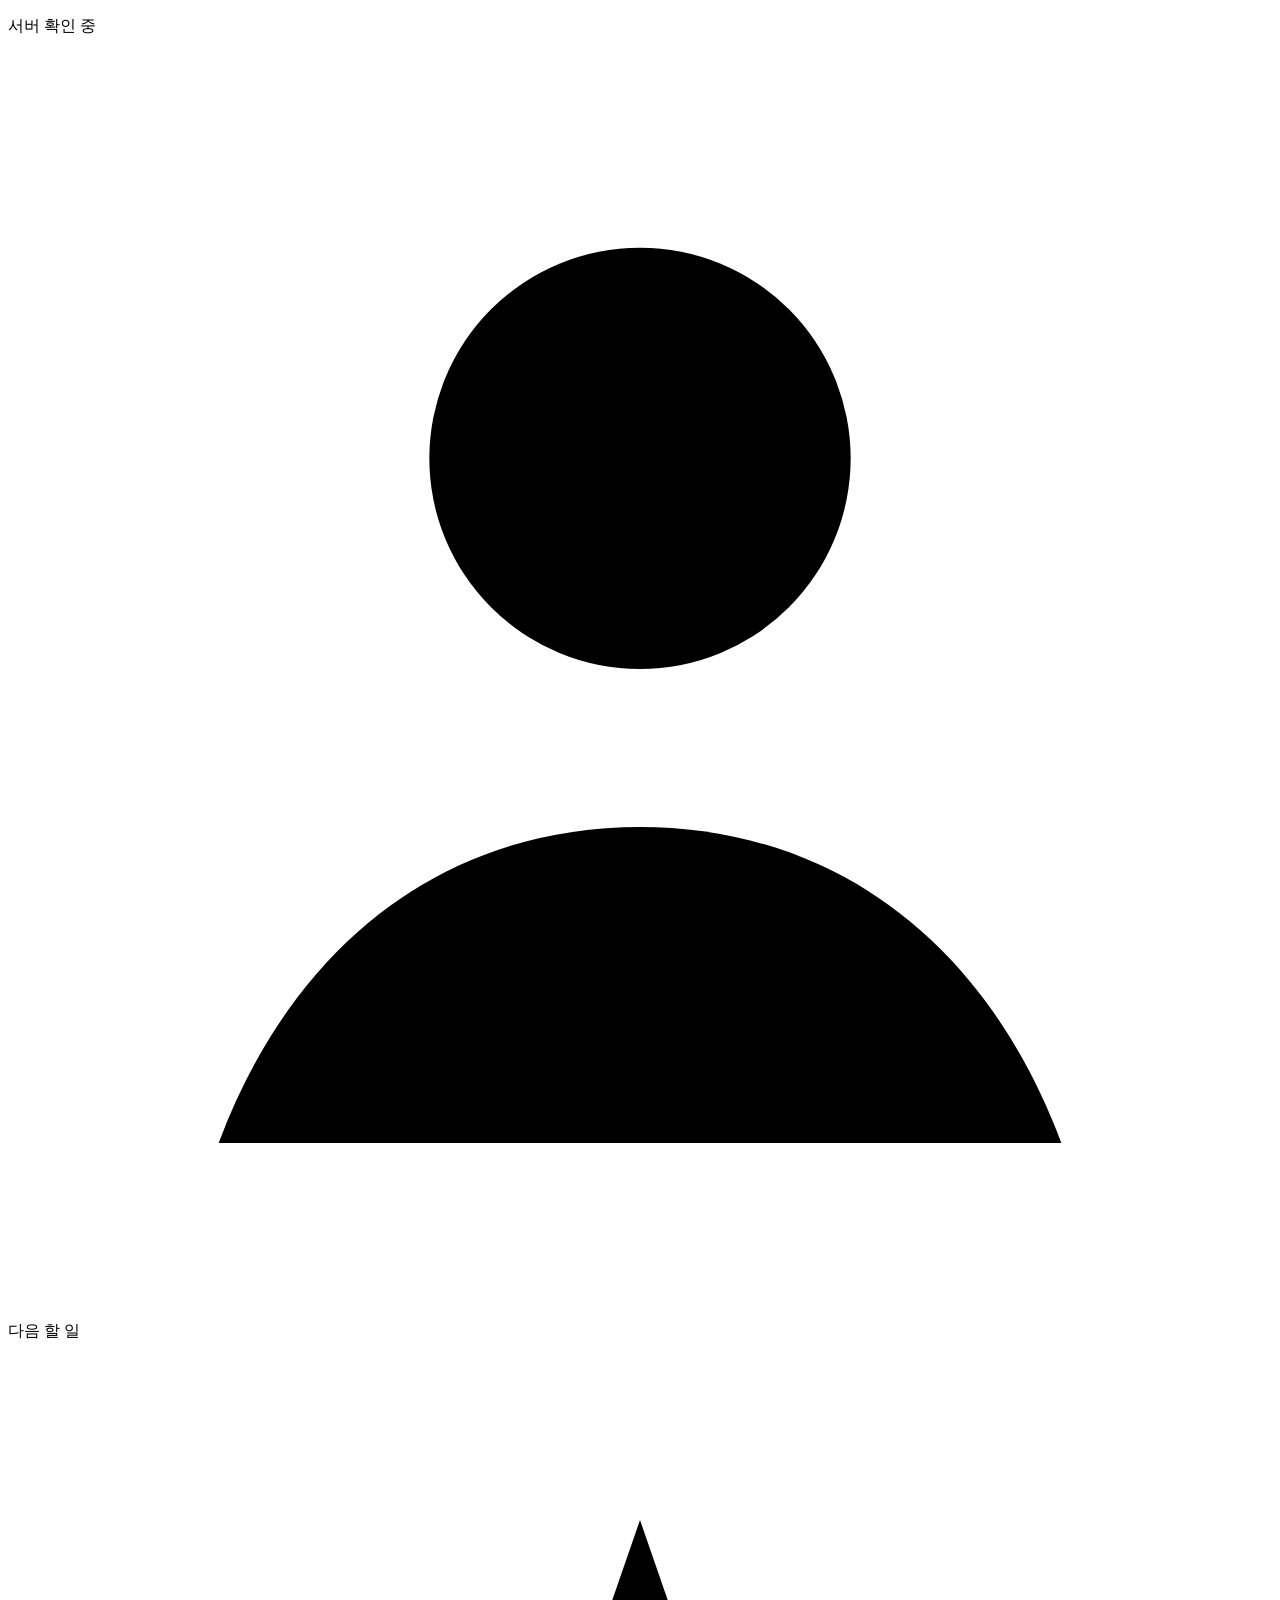
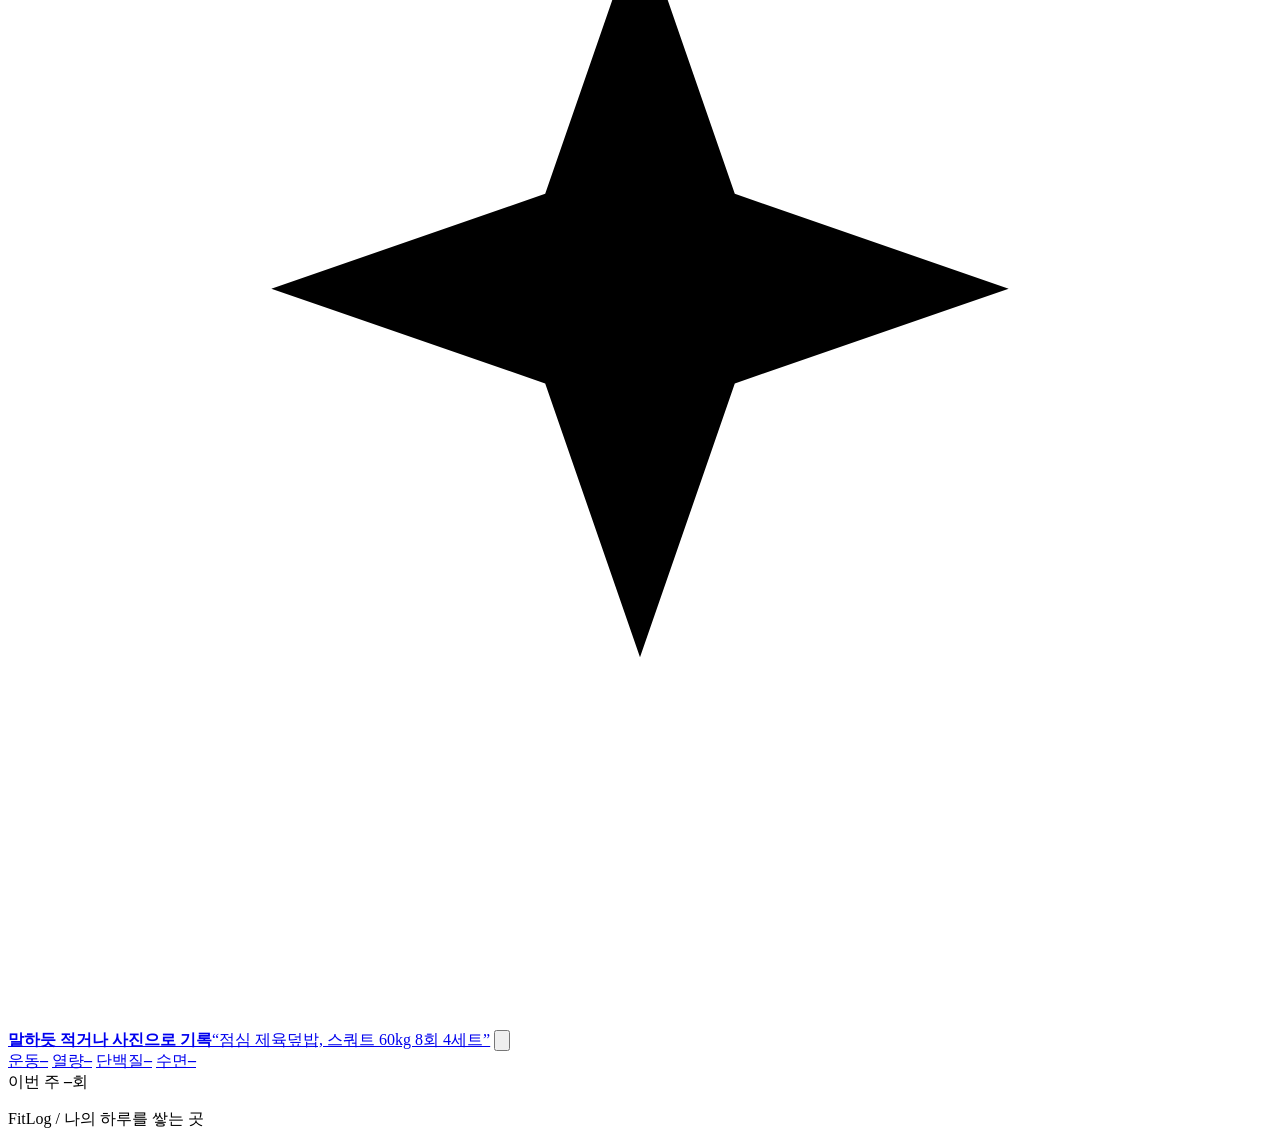
==== commit b5ef0aa5: "feat: home next-thing card keeps its place and fades in instead of pushing the page (1.10.6) Co-Auth" ====
--- a/app/static/index.html
+++ b/app/static/index.html
@@ -56,7 +56,7 @@
       </div>
     </form>
 
-    <section id="next" class="next-card" aria-labelledby="next-title" hidden>
+    <section id="next" class="next-card pending" aria-labelledby="next-title" aria-busy="true">
       <p class="next-kicker">다음 할 일</p>
       <h2 id="next-title"></h2>
       <p id="next-detail" class="next-detail"></p>
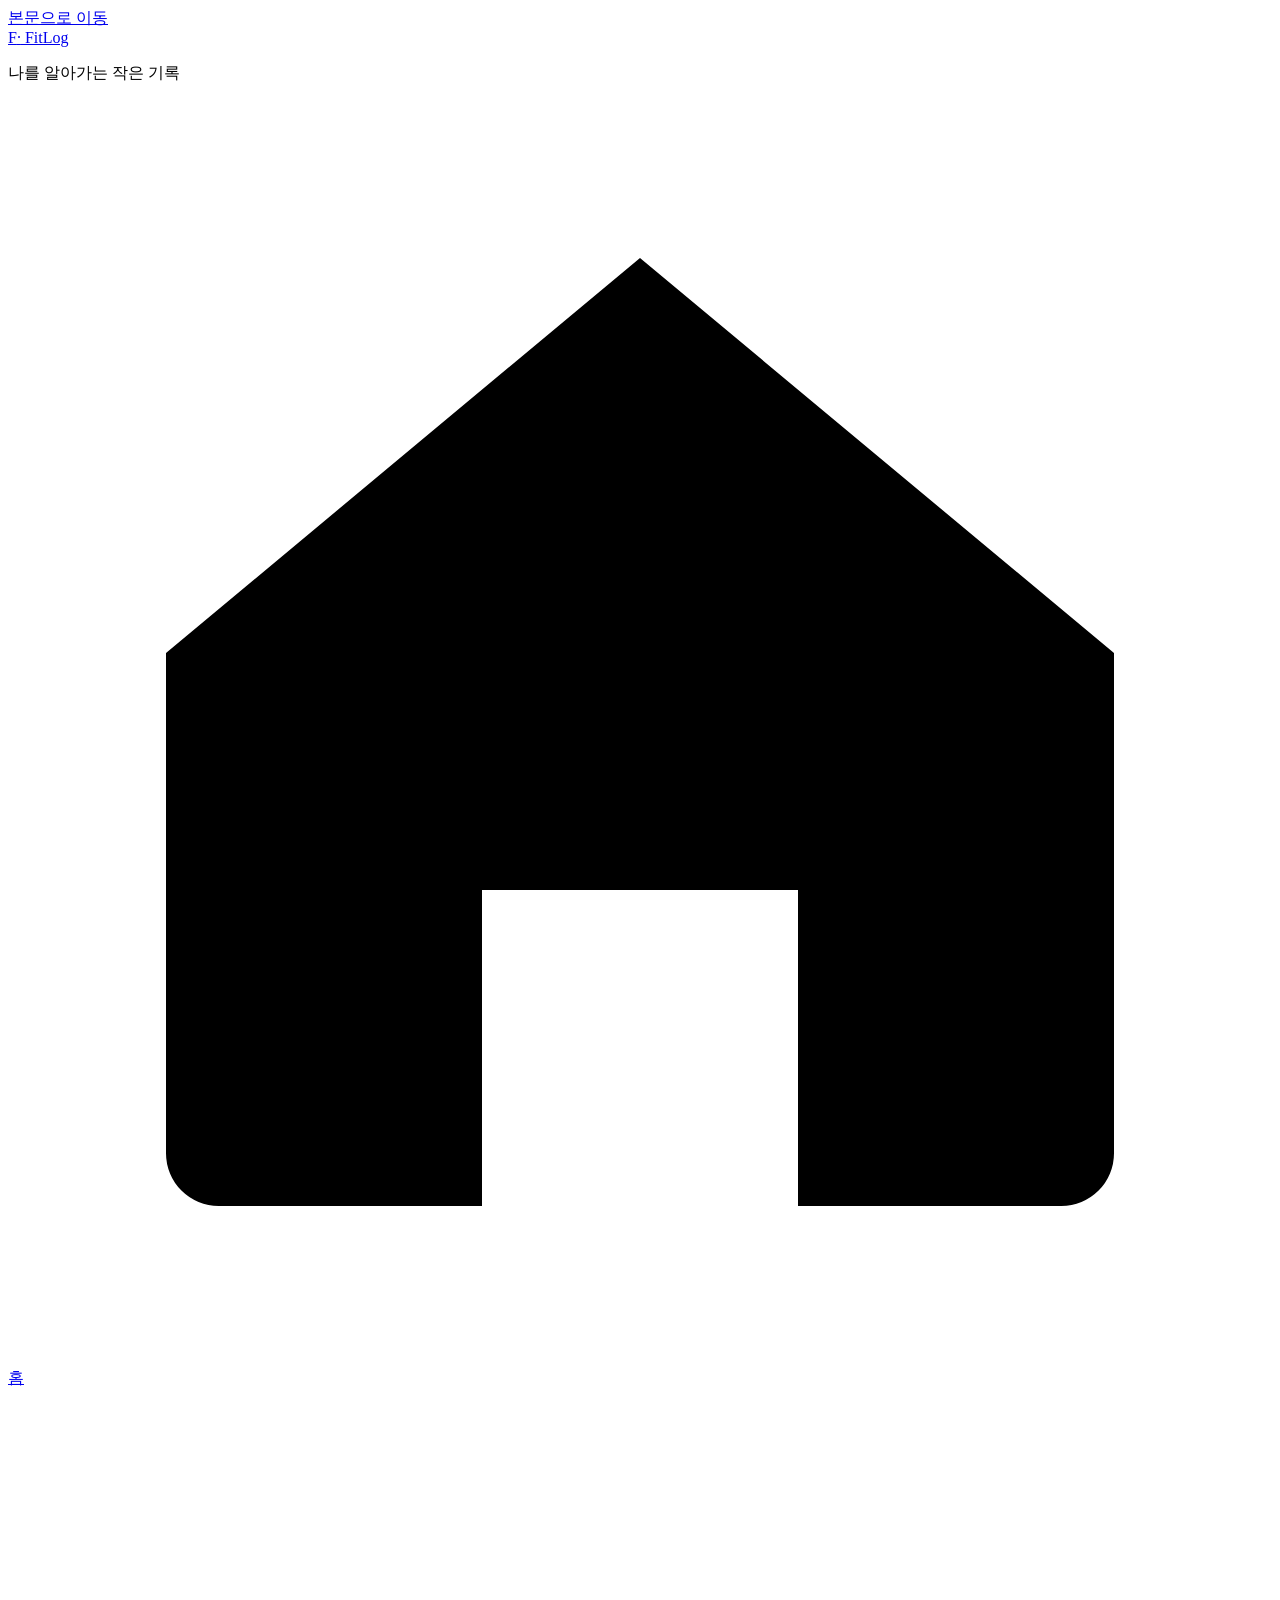
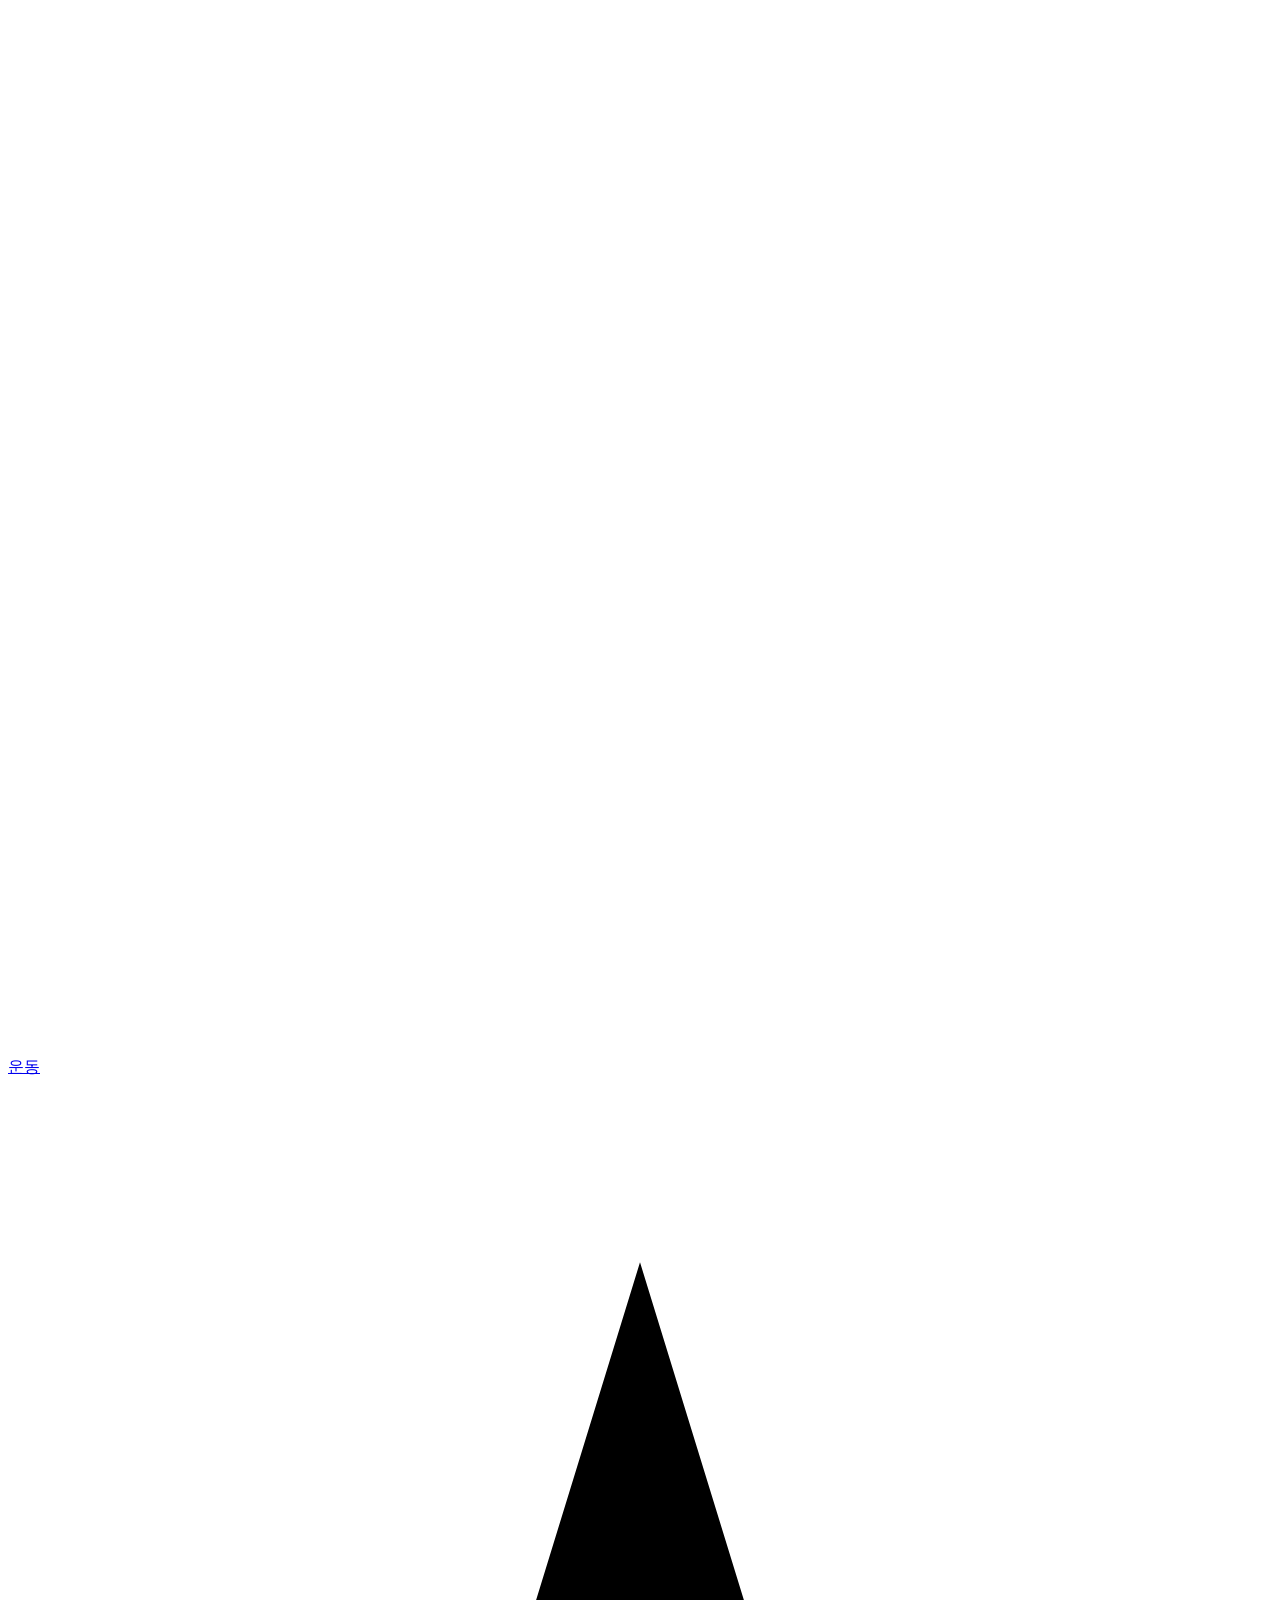
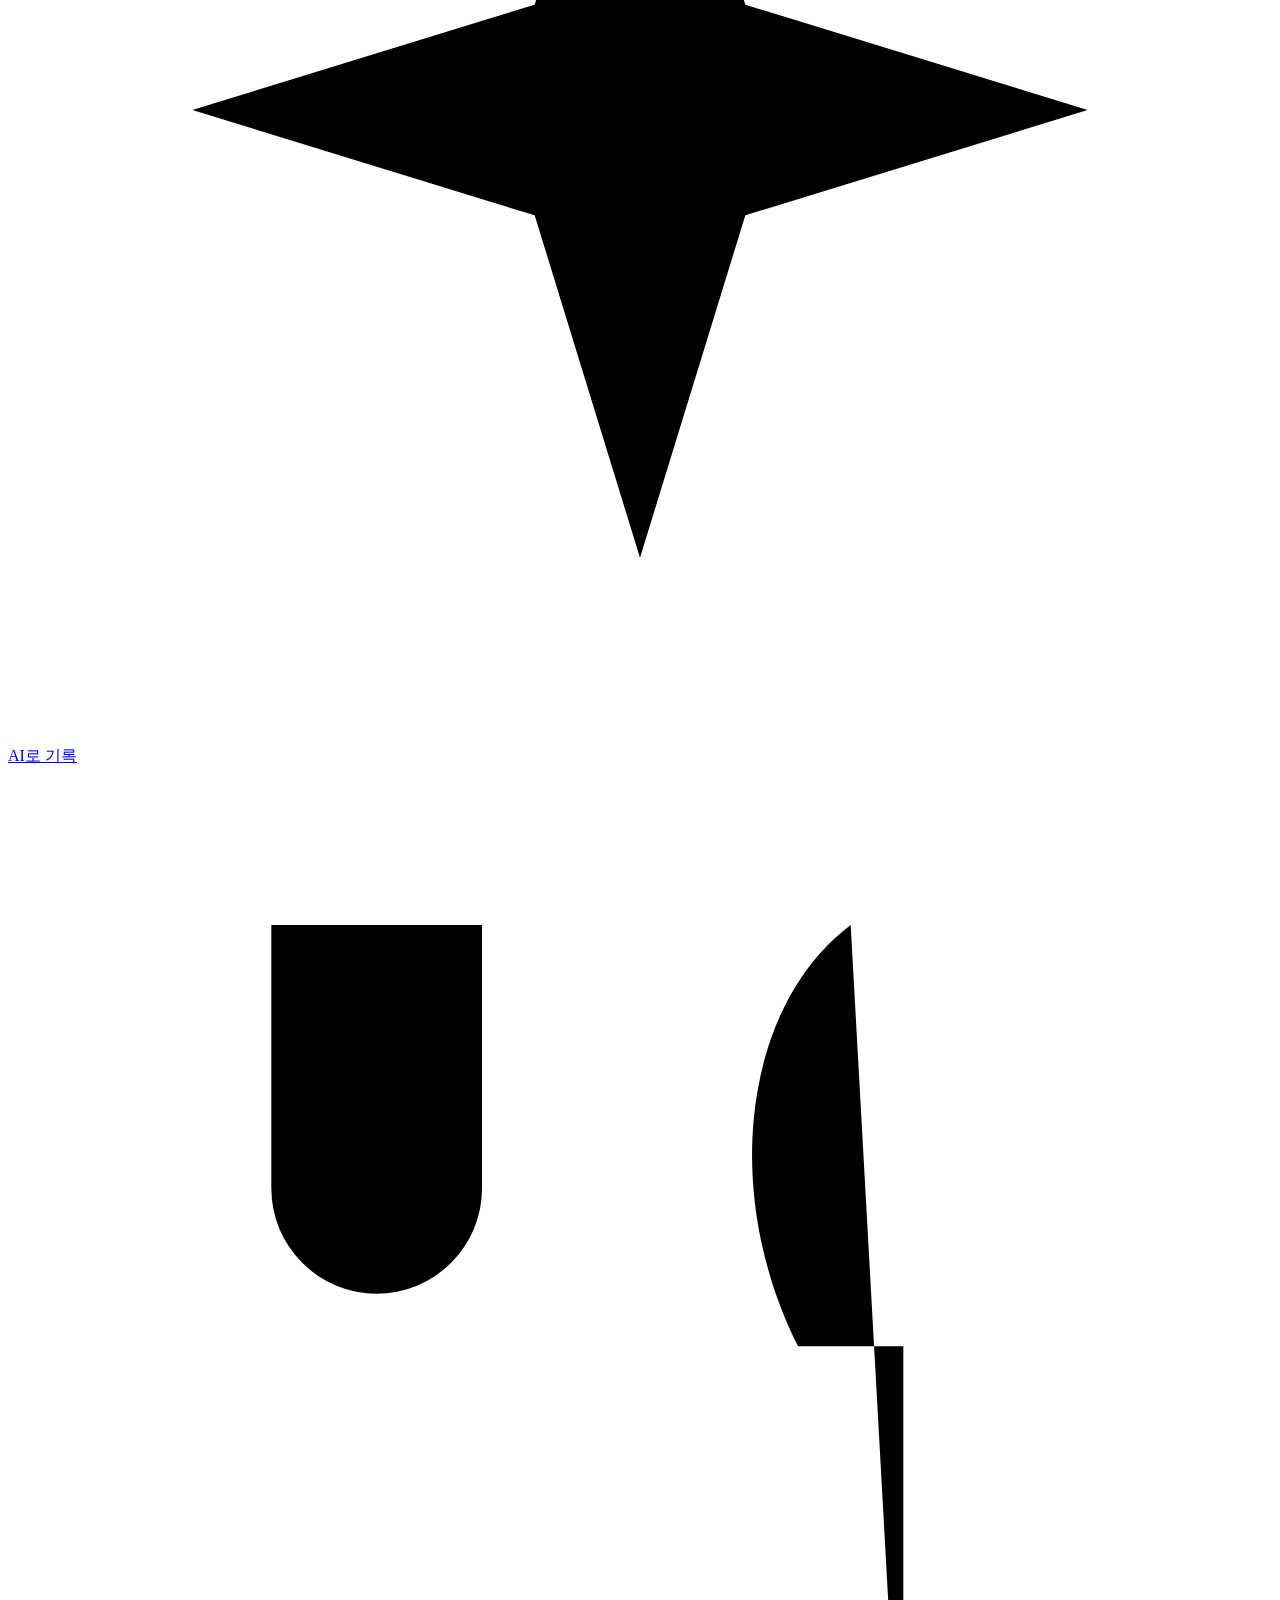
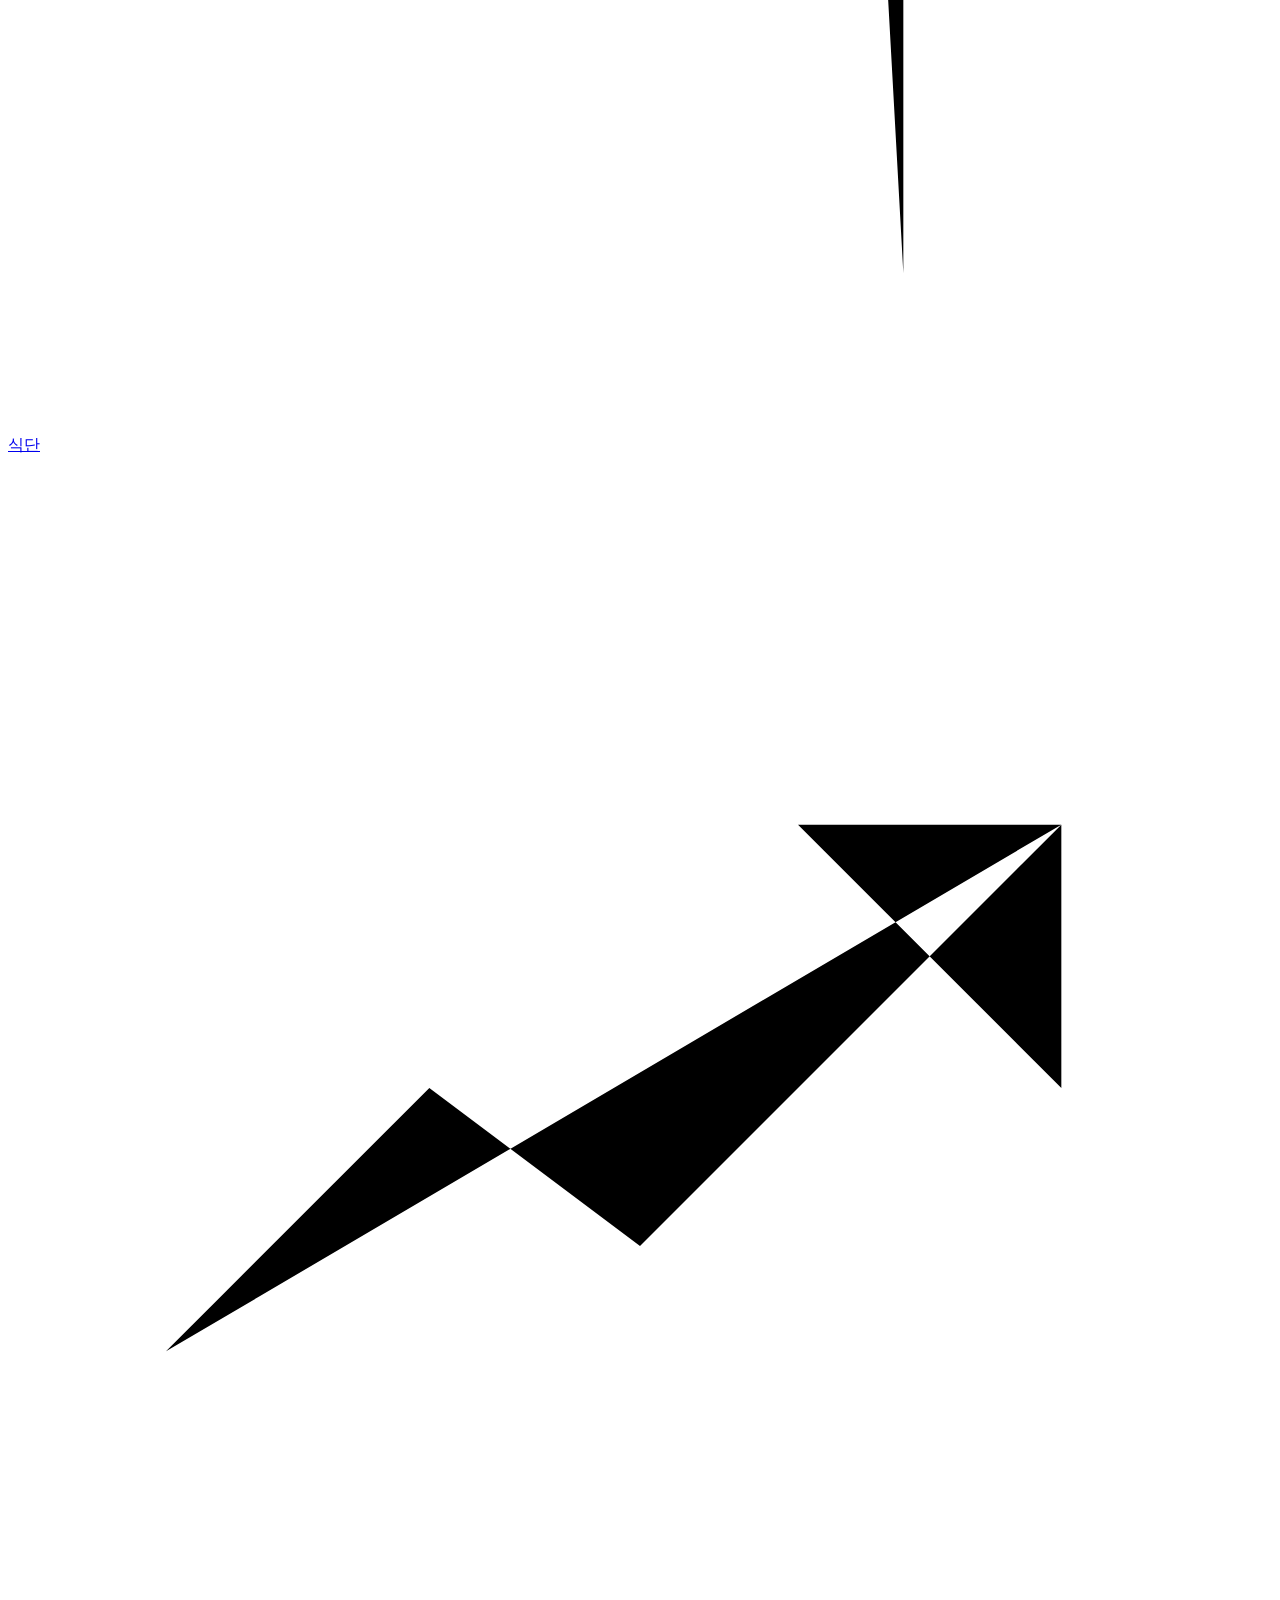
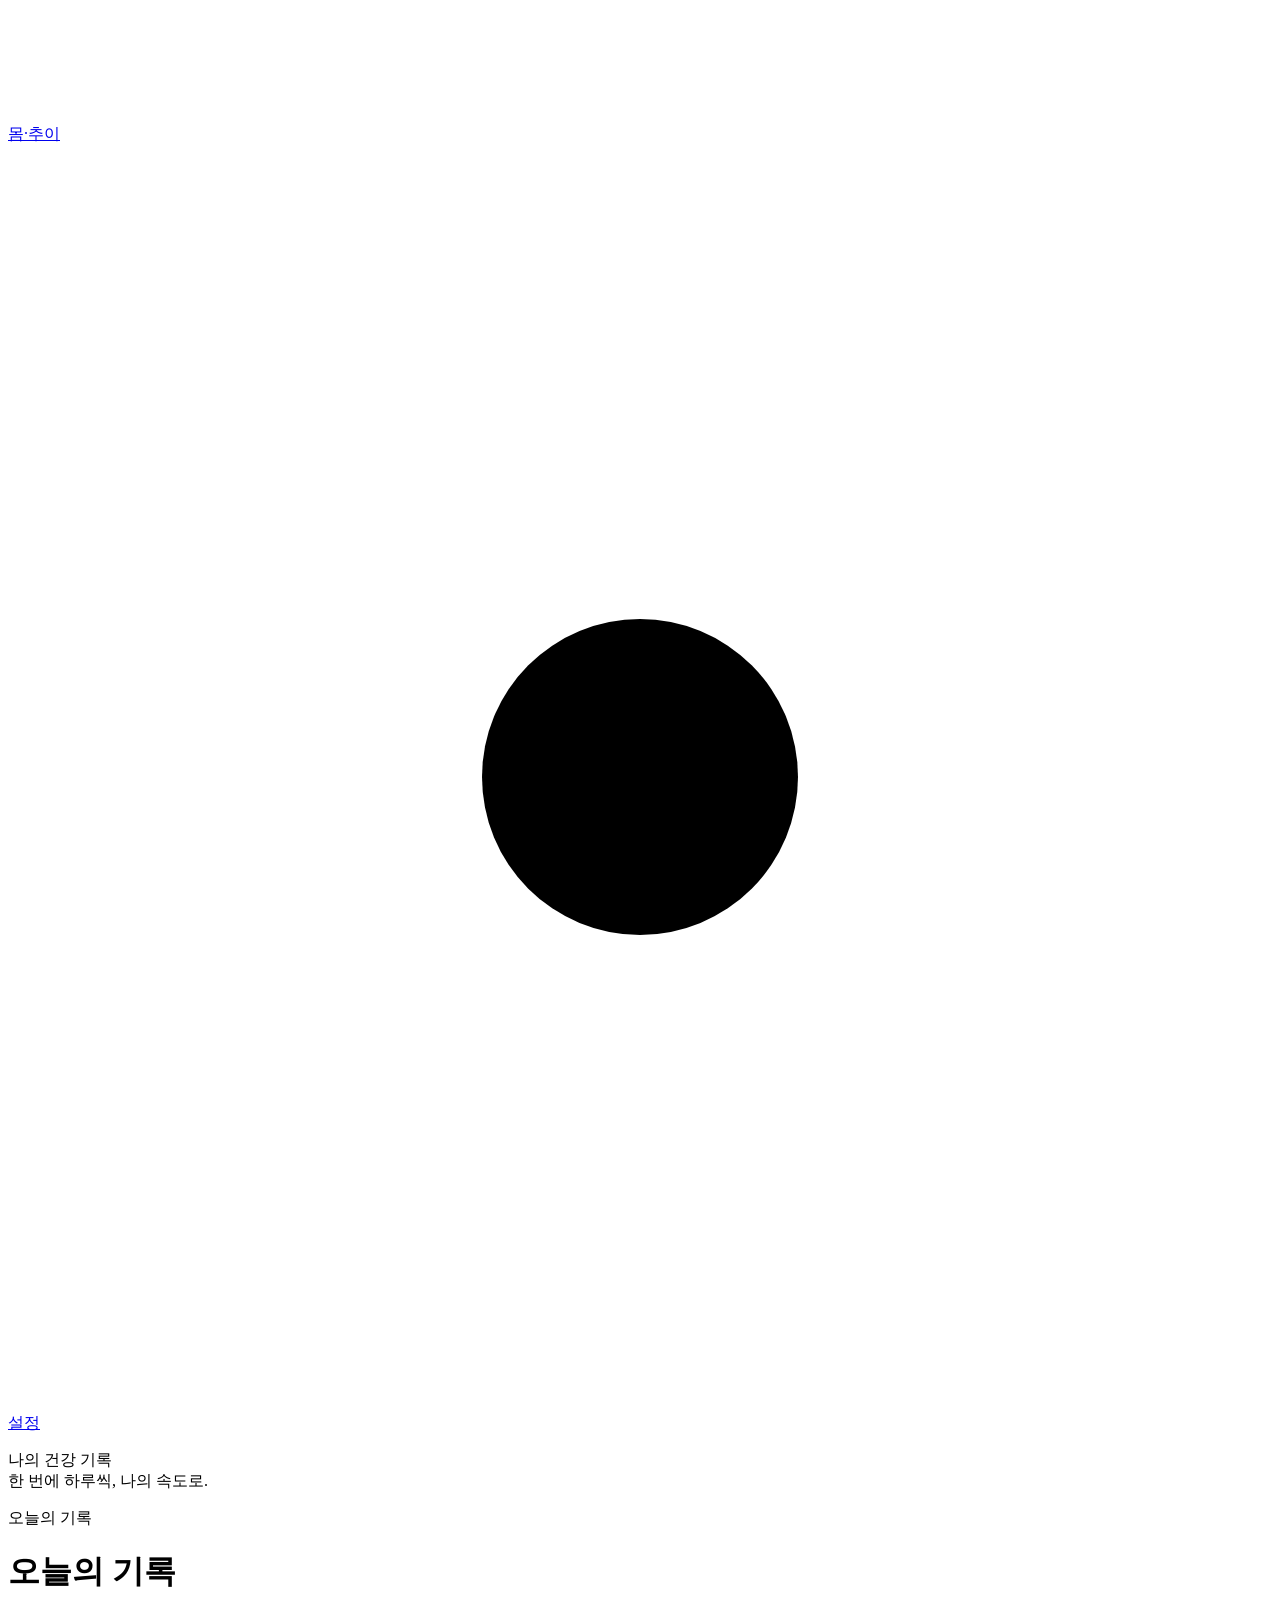
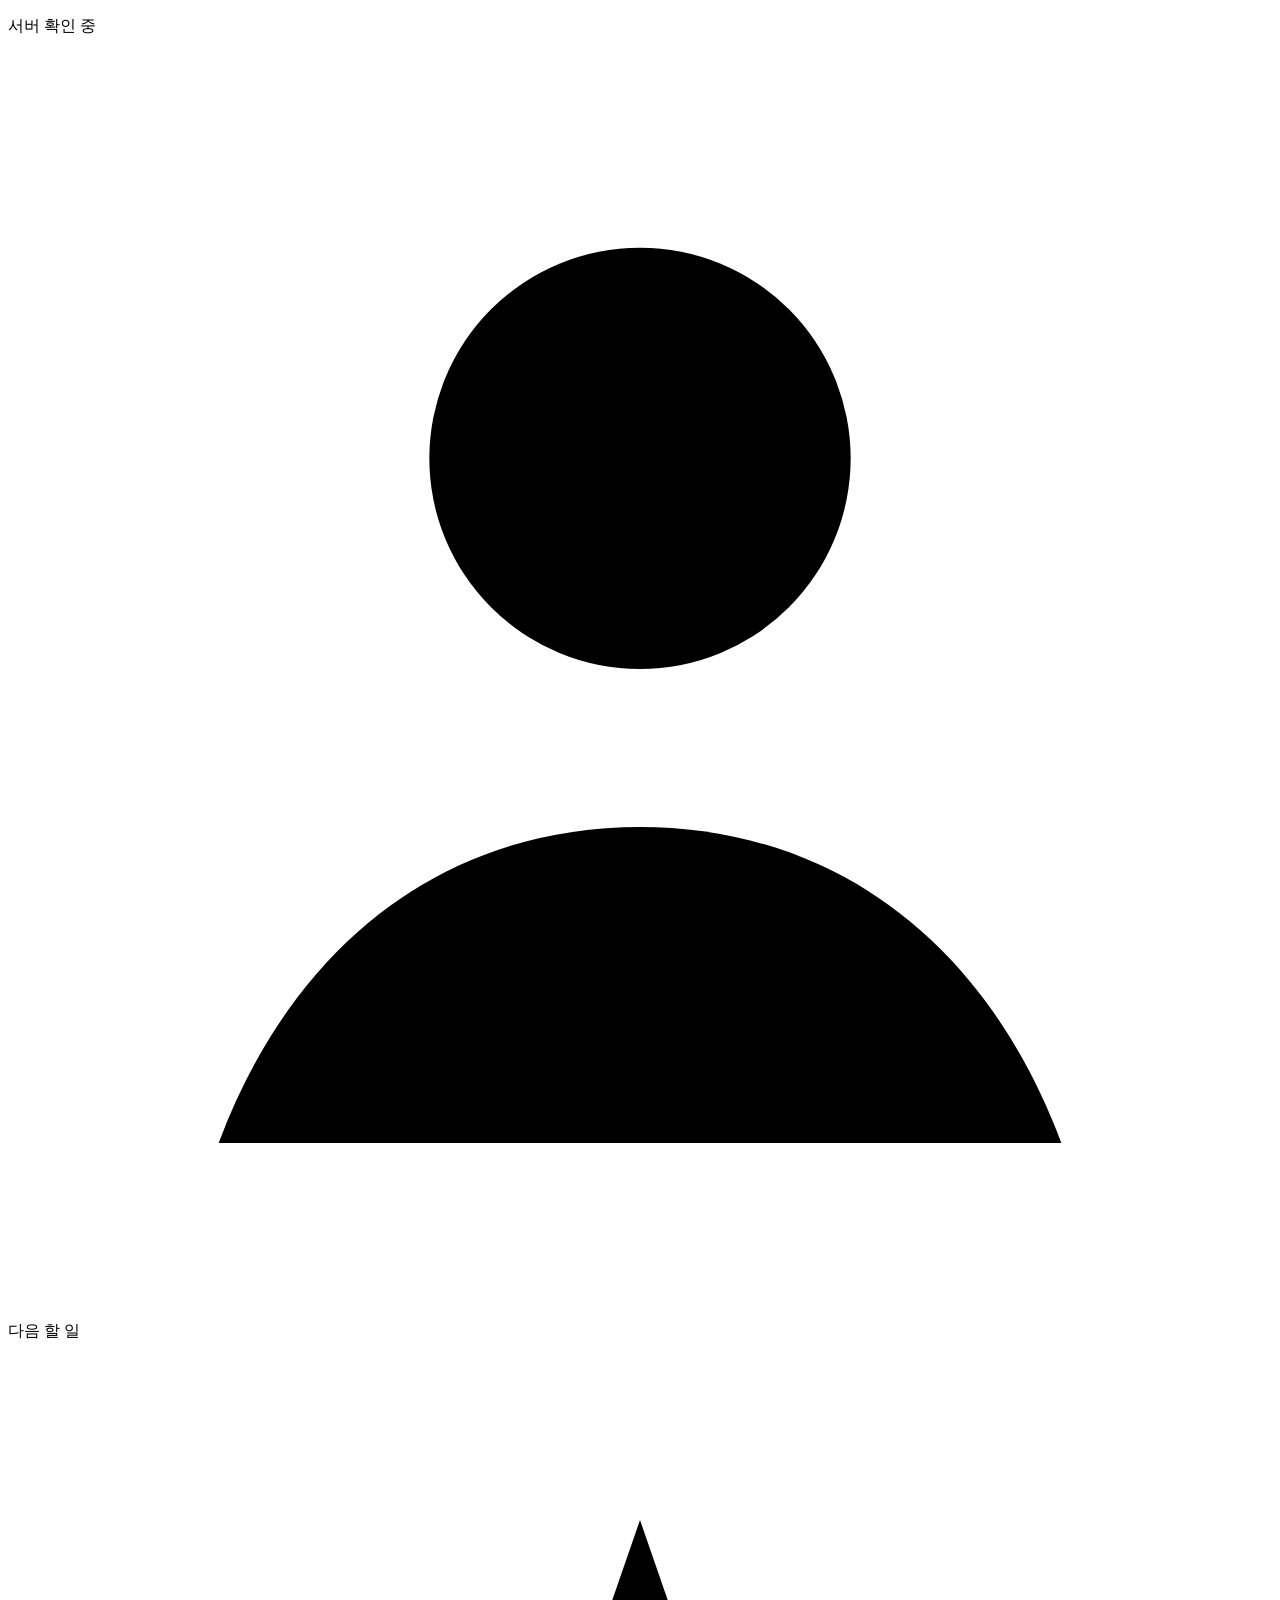
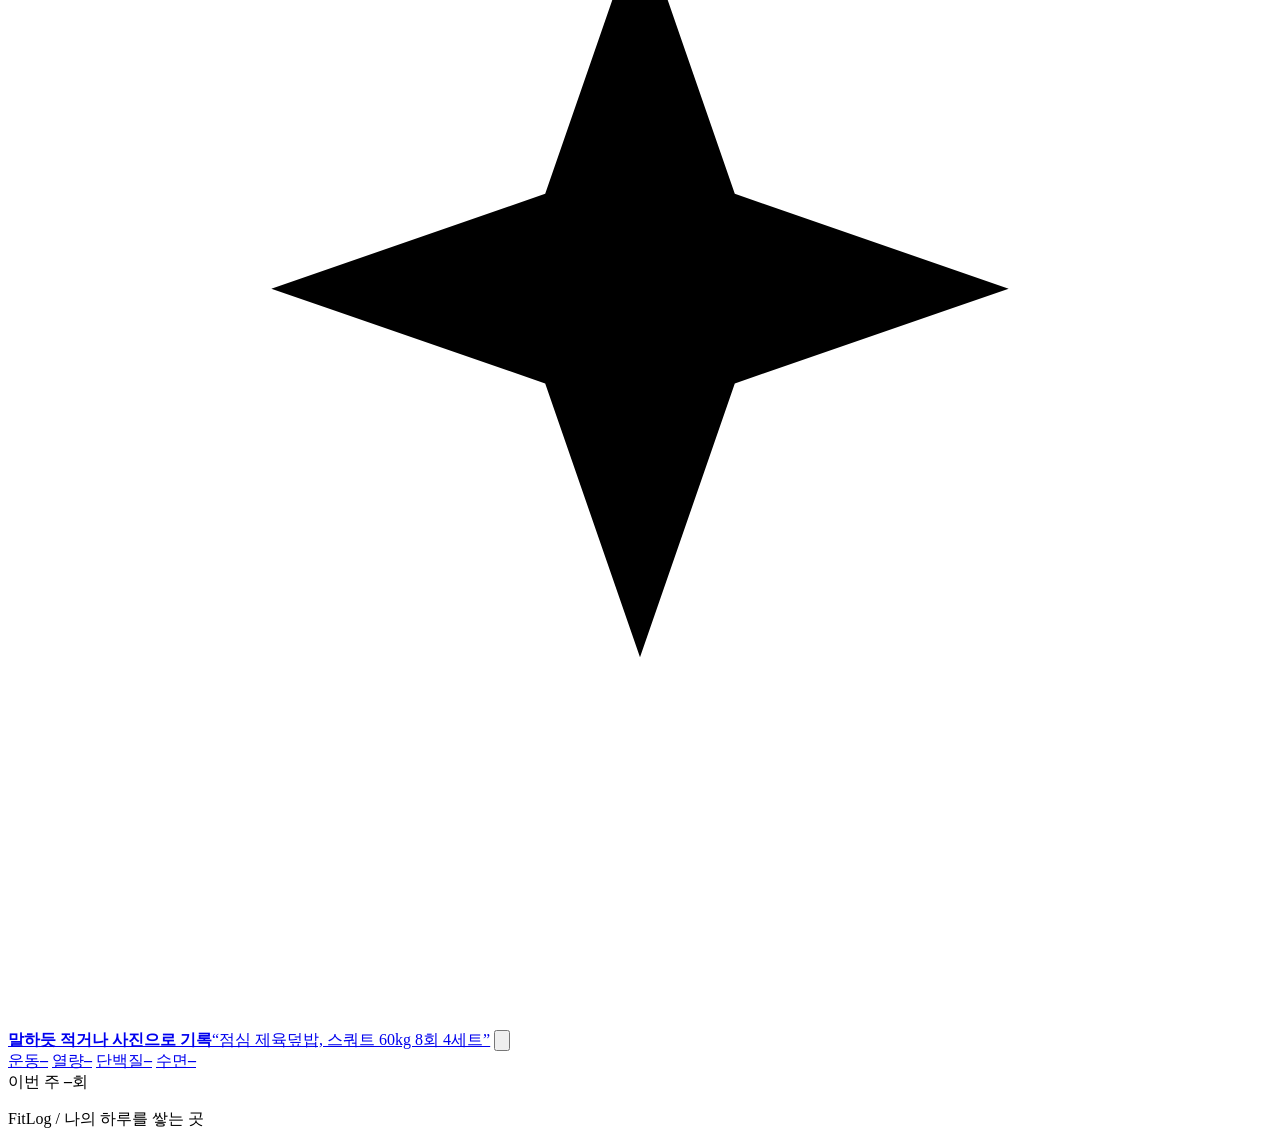
==== commit 7ddf062f: "feat: + becomes the AI record button; the sheet is AI first, direct tiles only when AI can't be used" ====
--- a/app/static/index.html
+++ b/app/static/index.html
@@ -27,7 +27,7 @@
 <nav class="navigation" aria-label="주 메뉴">
 <a href="/" data-nav="/"><svg viewBox="0 0 24 24" aria-hidden="true"><path d="M3 10.5 12 3l9 7.5V20a1 1 0 0 1-1 1h-5v-6H9v6H4a1 1 0 0 1-1-1z"></path></svg><span>홈</span></a>
 <a href="/workouts" data-nav="/workouts"><svg viewBox="0 0 24 24" aria-hidden="true"><path d="M6 8v8M3 10v4M18 8v8M21 10v4M6 12h12"></path></svg><span>운동</span></a>
-<a href="/#record" class="nav-record"><svg viewBox="0 0 24 24" aria-hidden="true"><path d="M12 5v14M5 12h14"></path></svg><span>기록하기</span></a>
+<a href="/#record" class="nav-record"><svg viewBox="0 0 24 24" aria-hidden="true"><path d="M12 3.5L14 10l6.5 2-6.5 2-2 6.5-2-6.5-6.5-2 6.5-2z"></path></svg><span>AI로 기록</span></a>
 <a href="/meals" data-nav="/meals"><svg viewBox="0 0 24 24" aria-hidden="true"><path d="M7 3v8M5 3v5a2 2 0 0 0 4 0V3M7 11v10M16 3c-2 1.5-2.5 5-1 8h2v10"></path></svg><span>식단</span></a>
 <a href="/body" data-nav="/body /body-metrics /sleep /statistics"><svg viewBox="0 0 24 24" aria-hidden="true"><path d="M3 17l5-5 4 3 8-8M15 7h5v5"></path></svg><span>몸·추이</span></a>
 <a href="/settings" data-nav="/settings" class="nav-settings"><svg viewBox="0 0 24 24" aria-hidden="true"><circle cx="12" cy="12" r="3"></circle><path d="M12 2.5v2.2M12 19.3v2.2M4.6 4.6l1.6 1.6M17.8 17.8l1.6 1.6M2.5 12h2.2M19.3 12h2.2M4.6 19.4l1.6-1.6M17.8 6.2l1.6-1.6"></path></svg><span>설정</span></a>
@@ -85,16 +85,9 @@
 
     <dialog id="record-sheet" class="record-sheet" aria-labelledby="sheet-title">
       <div class="sheet-body">
-        <div class="sheet-head"><h2 id="sheet-title">무엇을 기록할까요?</h2><button type="button" id="sheet-close" class="sheet-close" aria-label="닫기"><svg viewBox="0 0 24 24" aria-hidden="true"><path d="M6 6l12 12M18 6 6 18"></path></svg></button></div>
-        <nav class="record-tiles" aria-label="직접 기록">
-          <a href="/workouts" class="record-tile tile-work"><span class="tile-icon"><svg viewBox="0 0 24 24" aria-hidden="true"><path d="M6 8v8M3 10v4M18 8v8M21 10v4M6 12h12"></path></svg></span><strong>운동</strong><span data-hint="workout">세트 기록하기</span></a>
-          <button type="button" class="record-tile tile-meal" data-quick="meal"><span class="tile-icon"><svg viewBox="0 0 24 24" aria-hidden="true"><path d="M7 3v8M5 3v5a2 2 0 0 0 4 0V3M7 11v10M16 3c-2 1.5-2.5 5-1 8h2v10"></path></svg></span><strong>식사</strong><span data-hint="meal">이름과 열량만</span></button>
-          <button type="button" class="record-tile tile-body" data-quick="weight"><span class="tile-icon"><svg viewBox="0 0 24 24" aria-hidden="true"><rect x="4" y="4" width="16" height="16" rx="4"></rect><path d="M9 10a3 3 0 0 1 6 0M12 10l1.5-1.5"></path></svg></span><strong>체중</strong><span data-hint="weight">숫자 하나</span></button>
-          <button type="button" class="record-tile tile-sleep" data-quick="sleep"><span class="tile-icon"><svg viewBox="0 0 24 24" aria-hidden="true"><path d="M20 14.5A8 8 0 0 1 9.5 4a8 8 0 1 0 10.5 10.5z"></path></svg></span><strong>수면</strong><span data-hint="sleep">잔 시각과 깬 시각</span></button>
-        </nav>
-        <h3 class="sheet-subtitle">한 번에 적기</h3>
+        <div class="sheet-head"><h2 id="sheet-title" tabindex="-1" autofocus>AI로 기록하기</h2><button type="button" id="sheet-close" class="sheet-close" aria-label="닫기"><svg viewBox="0 0 24 24" aria-hidden="true"><path d="M6 6l12 12M18 6 6 18"></path></svg></button></div>
         <section class="assistant-card" aria-labelledby="assistant-title">
-          <h3 id="assistant-title" class="assistant-title"><svg viewBox="0 0 24 24" aria-hidden="true"><path d="M12 3l1.8 5.2L19 10l-5.2 1.8L12 17l-1.8-5.2L5 10l5.2-1.8z"></path></svg>AI로 한 번에 기록</h3>
+          <h3 id="assistant-title" class="assistant-title"><svg viewBox="0 0 24 24" aria-hidden="true"><path d="M12 3l1.8 5.2L19 10l-5.2 1.8L12 17l-1.8-5.2L5 10l5.2-1.8z"></path></svg>말하듯 적으면 운동·식사·체중·수면으로 나눠 줘요</h3>
           <p id="assistant-setup" class="assistant-setup" hidden></p>
           <form id="assistant-form" hidden>
             <label for="assistant-text" class="visually-hidden">오늘 한 일을 자유롭게 적어 주세요</label>
@@ -107,6 +100,16 @@
           <div id="assistant-drafts"></div>
           <div class="assistant-actions" id="assistant-save-row" hidden><button type="button" class="assistant-primary" id="assistant-save">선택한 기록 저장</button><button type="button" id="assistant-discard">초안 버리기</button></div>
         </section>
+        <!-- Shown only while AI can't be used (not set up, today's limit used, no connection); every kind also has its own add button in its tab. -->
+        <section id="direct-record" class="direct-record" aria-labelledby="direct-title" hidden>
+          <h3 id="direct-title" class="sheet-subtitle">직접 기록하기</h3>
+          <nav class="record-tiles" aria-label="직접 기록">
+          <a href="/workouts" class="record-tile tile-work"><span class="tile-icon"><svg viewBox="0 0 24 24" aria-hidden="true"><path d="M6 8v8M3 10v4M18 8v8M21 10v4M6 12h12"></path></svg></span><strong>운동</strong><span data-hint="workout">세트 기록하기</span></a>
+          <button type="button" class="record-tile tile-meal" data-quick="meal"><span class="tile-icon"><svg viewBox="0 0 24 24" aria-hidden="true"><path d="M7 3v8M5 3v5a2 2 0 0 0 4 0V3M7 11v10M16 3c-2 1.5-2.5 5-1 8h2v10"></path></svg></span><strong>식사</strong><span data-hint="meal">이름과 열량만</span></button>
+          <button type="button" class="record-tile tile-body" data-quick="weight"><span class="tile-icon"><svg viewBox="0 0 24 24" aria-hidden="true"><rect x="4" y="4" width="16" height="16" rx="4"></rect><path d="M9 10a3 3 0 0 1 6 0M12 10l1.5-1.5"></path></svg></span><strong>체중</strong><span data-hint="weight">숫자 하나</span></button>
+          <button type="button" class="record-tile tile-sleep" data-quick="sleep"><span class="tile-icon"><svg viewBox="0 0 24 24" aria-hidden="true"><path d="M20 14.5A8 8 0 0 1 9.5 4a8 8 0 1 0 10.5 10.5z"></path></svg></span><strong>수면</strong><span data-hint="sleep">잔 시각과 깬 시각</span></button>
+        </nav>
+        </section>
         <a class="excel-link" href="/settings#excel-heading"><svg viewBox="0 0 24 24" aria-hidden="true"><path d="M5 3h10l4 4v14H5z"></path><path d="M9 12l6 6M15 12l-6 6"></path></svg><span><strong>엑셀 파일 가져오기</strong><span class="muted">예전 기록표를 AI가 읽어 옮겨요</span></span></a>
       </div>
     </dialog>
